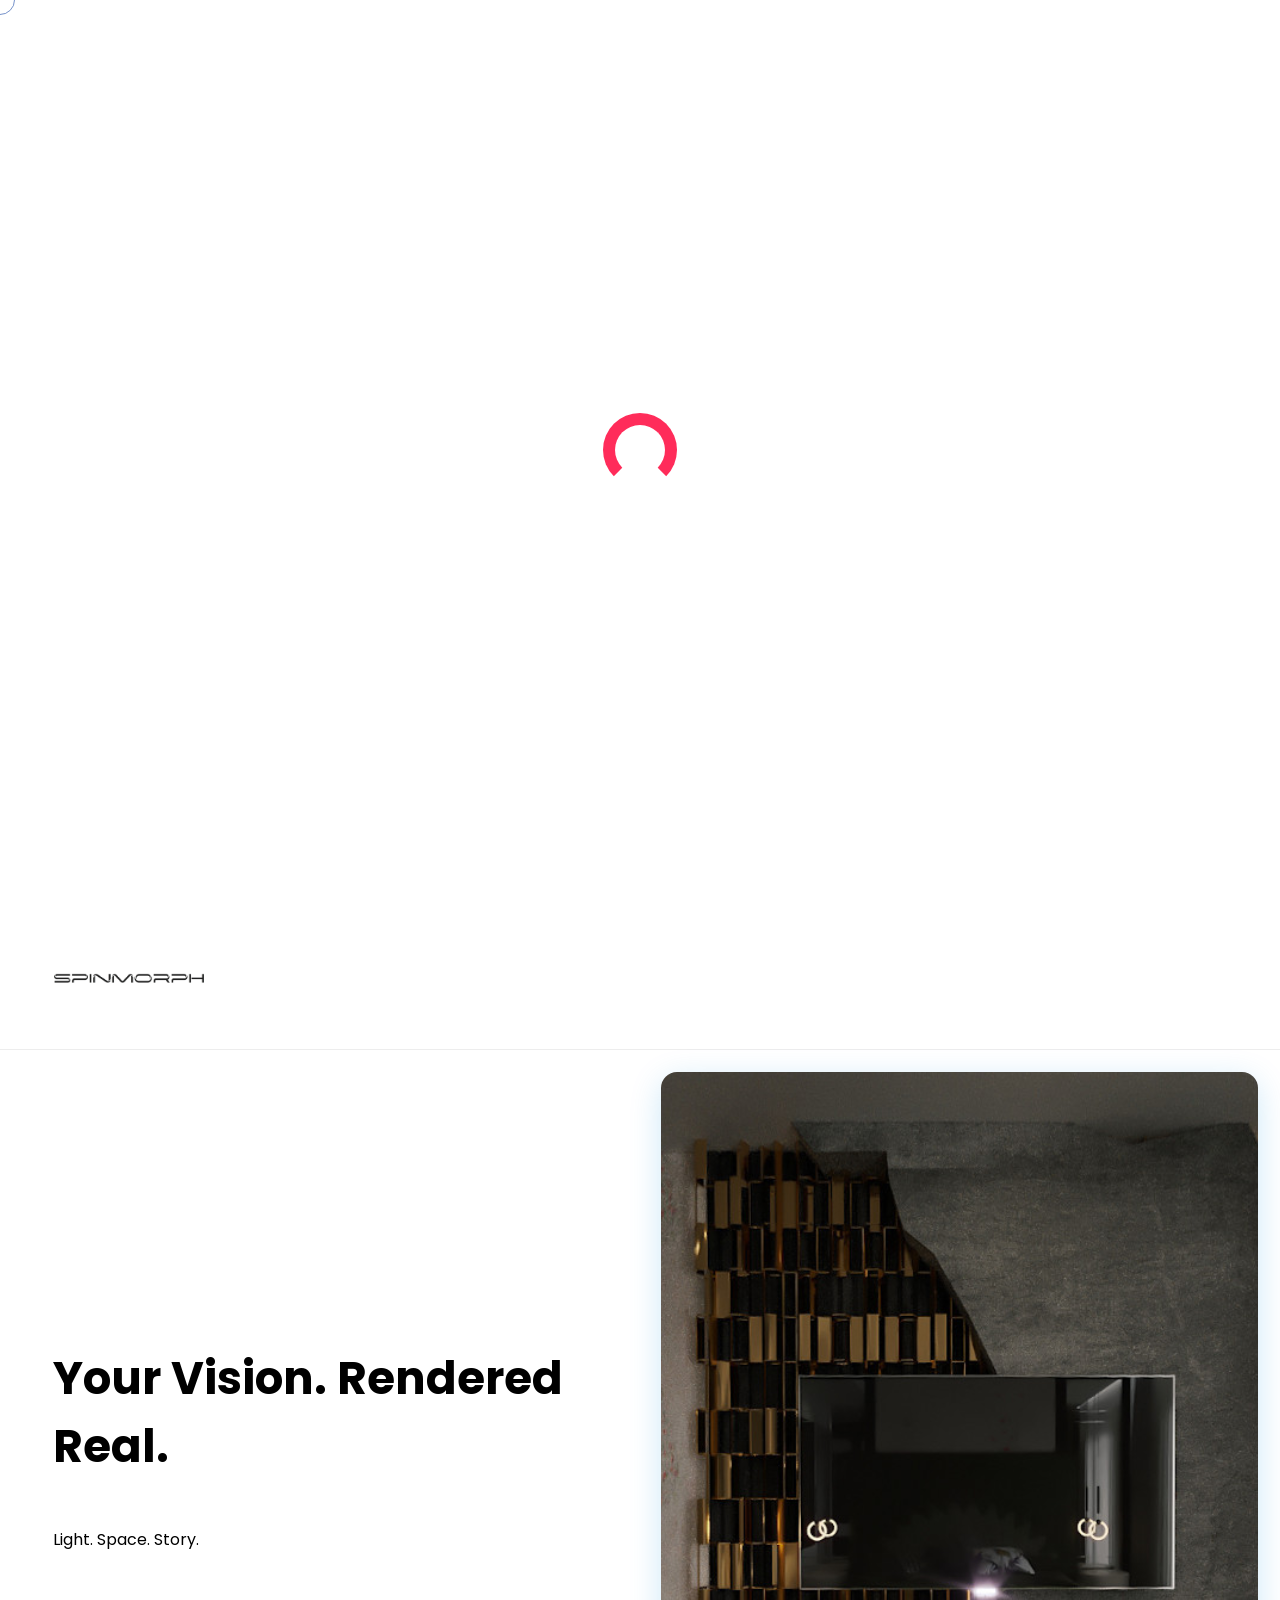
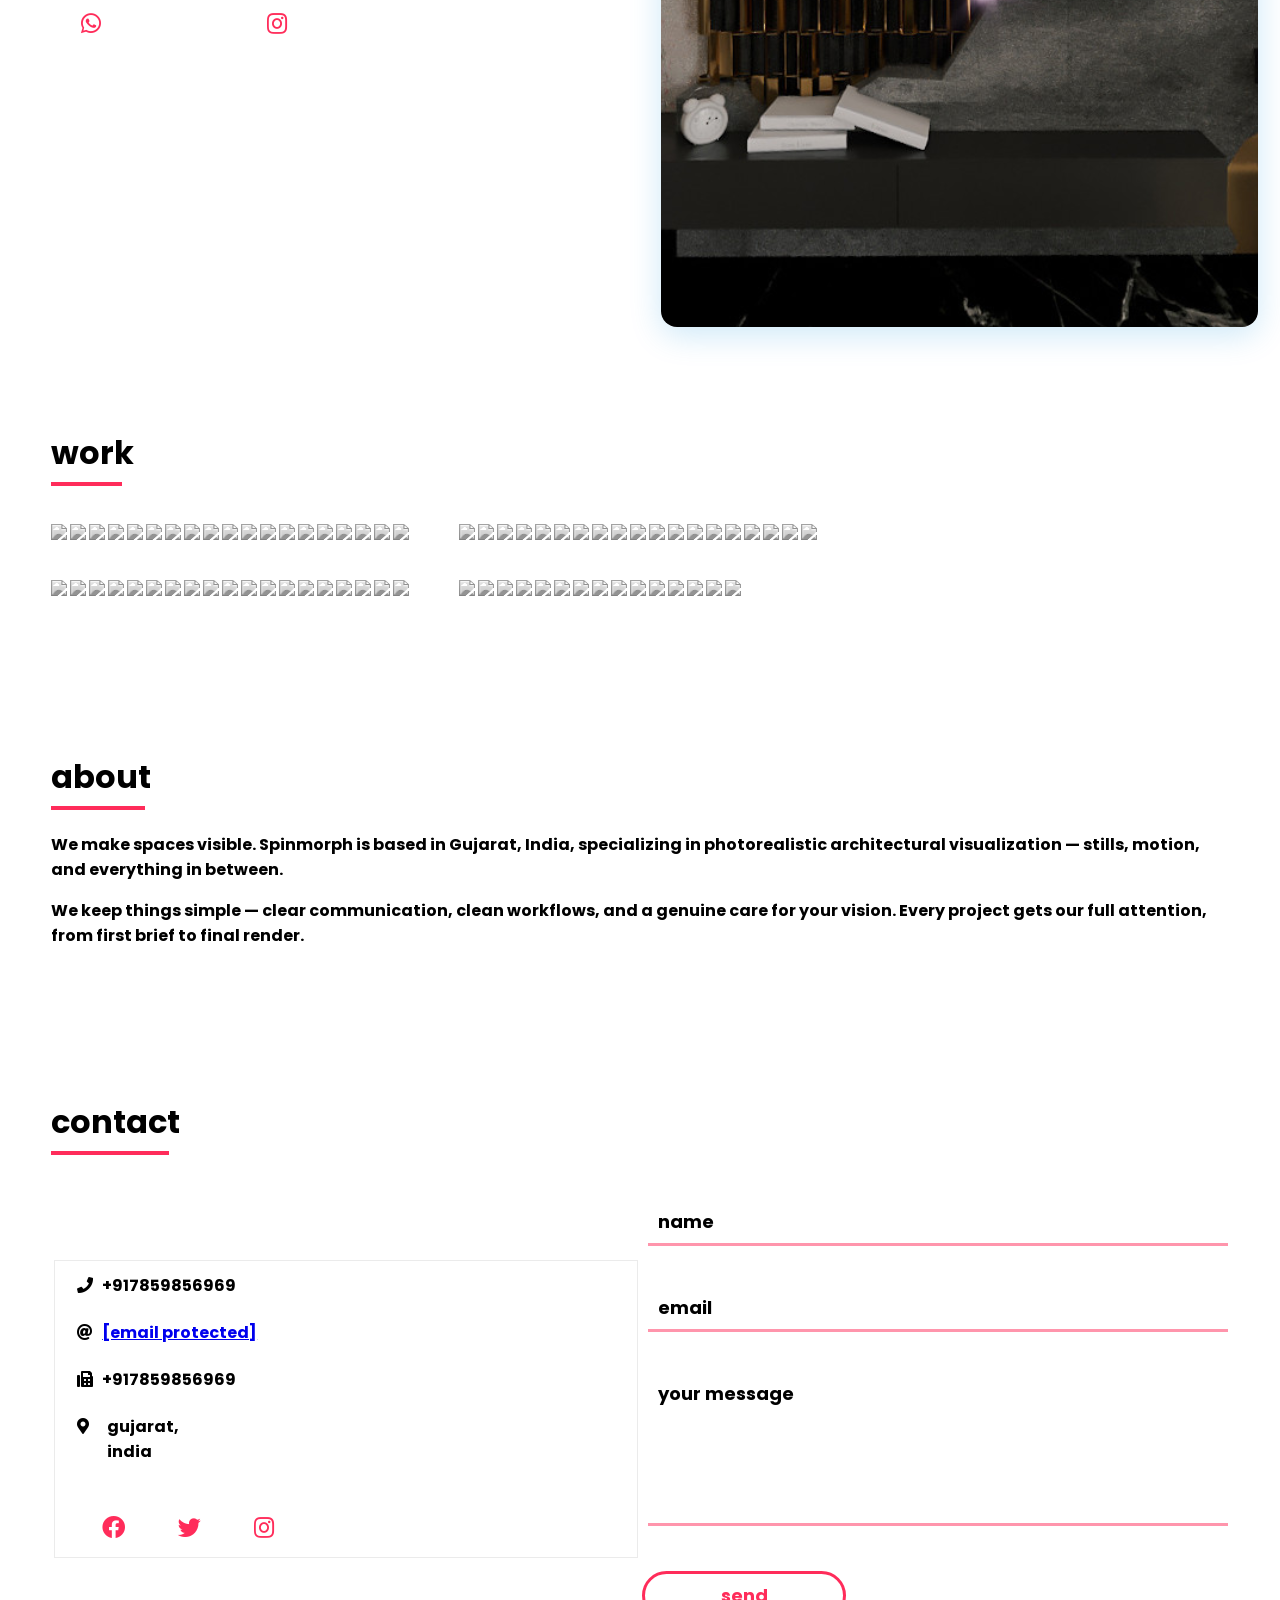
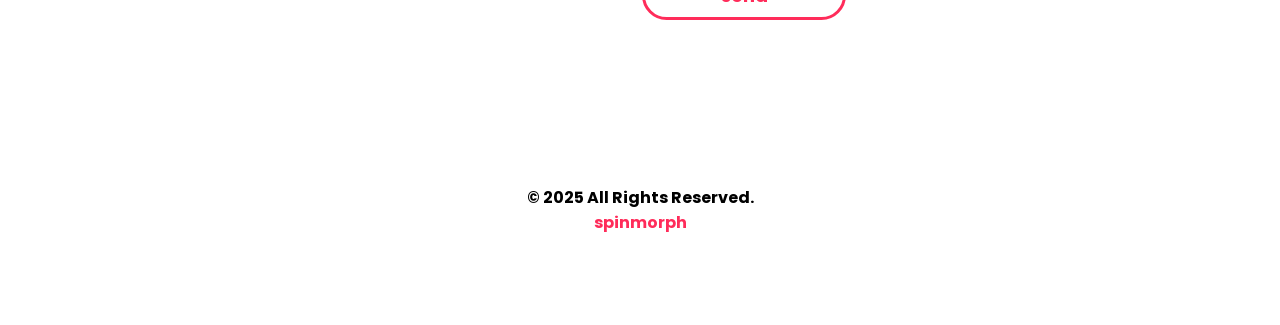
==== index.html @ bfaa7b0e "Update index.html" ====
<!DOCTYPE html>
<html lang="en">
  <head>
    <meta charset="UTF-8" />
    <meta name="viewport" content="width=device-width, initial-scale=1.0" />
    <meta http-equiv="X-UA-Compatible" content="ie=edge" />
    <title>spinmorph</title>
    <link rel="shortcut icon" href="fab.png" type="image/x-icon" />
    <link
      rel="stylesheet"
      href="https://cdnjs.cloudflare.com/ajax/libs/animate.css/3.7.0/animate.min.css"
    />
    <script
      src="https://code.jquery.com/jquery-3.3.1.min.js"
      integrity="sha256-FgpCb/KJQlLNfOu91ta32o/NMZxltwRo8QtmkMRdAu8="
      crossorigin="anonymous"
    ></script>
    <link
      rel="stylesheet"
      href="https://use.fontawesome.com/releases/v5.7.1/css/all.css"
      integrity="sha384-fnmOCqbTlWIlj8LyTjo7mOUStjsKC4pOpQbqyi7RrhN7udi9RwhKkMHpvLbHG9Sr"
      crossorigin="anonymous"
    />
    <link rel="stylesheet" href="index.css" />
    <style>
      * {
        cursor: none !important;
      }

      #cursor {
        position: fixed;
        top: 0;
        left: 0;
        width: 28px;
        height: 28px;
        border: 1.5px solid rgba(60, 100, 180, 0.7);
        border-radius: 50%;
        pointer-events: none;
        z-index: 99999;
        transform: translate(-50%, -50%);
        transition: width 0.2s ease, height 0.2s ease, border-color 0.2s ease,
          background 0.2s ease;
        mix-blend-mode: multiply;
      }
      #cursor.hover {
        width: 48px;
        height: 48px;
        background: rgba(60, 100, 180, 0.08);
        border-color: rgba(60, 100, 180, 0.5);
      }

      /* Mesh canvas — fixed full-screen background */
      #mesh-canvas {
        position: fixed;
        top: 0;
        left: 0;
        width: 100%;
        height: 100%;
        z-index: 0;
        pointer-events: none;
        background: #fff;
      }

      /* Everything on top of canvas */
      #loading,
      #magnify,
      header,
      #top_part,
      #work,
      #bio,
      #contact,
      #footer {
        position: relative;
        z-index: 1;
      }
      #loading {
        z-index: 9999;
      }

      body {
        background: transparent !important;
      }
      #top_part,
      #bio,
      #contact {
        background: transparent !important;
      }
      #work {
        background: transparent !important;
      }
      #footer {
        background: transparent !important;
      }

      header {
        background: rgba(255, 255, 255, 0.7) !important;
        backdrop-filter: blur(8px);
        -webkit-backdrop-filter: blur(8px);
        border-bottom: 1px solid rgba(0, 0, 0, 0.07);
      }

      #inner_div {
        background: rgba(255, 255, 255, 0.6) !important;
        border: 1px solid rgba(0, 0, 0, 0.08) !important;
        backdrop-filter: blur(6px);
      }
    </style>
  </head>
  <body>
    <!-- MESH CANVAS — behind everything -->
    <canvas id="mesh-canvas"></canvas>

    <!-- CUSTOM CURSOR -->
    <div id="cursor"></div>

    <div id="loading">
      <div id="spinner"></div>
    </div>
    <div id="magnify">
      <h1 onclick="closemagnify()"><i class="fas fa-times"></i></h1>
      <div id="img_here"></div>
    </div>
    <header
      id="header"
      class="animated slideInDown"
      style="animation-delay: 1.8s"
    >
      <table>
        <tr>
          <td id="logo">
            <img src="logo2.png" alt="Spinangle Logo" width="150" />
          </td>
          <td id="navigation">
            <a href="#work">work</a>
            <a href="#bio">about</a>
            <a href="#contact">contact</a>
          </td>
        </tr>
      </table>
    </header>

    <table id="top_part">
      <tr>
        <td id="about" class="animated slideInLeft" style="animation-delay: 2s">
          <h1>Your Vision. Rendered Real.</h1>
          <p>Light. Space. Story.</p>
          <table>
            <tr>
              <td class="animated zoomIn" style="animation-delay: 2.4s">
                <a
                  class="social"
                  href="https://wa.me/+917859856969"
                  target="_blank"
                  ><i class="fab fa-whatsapp"></i
                ></a>
              </td>
              <td class="animated zoomIn" style="animation-delay: 2.6s">
                <a
                  class="social"
                  href="https://instagram.com/spinmorph"
                  target="_blank"
                  ><i class="fab fa-instagram"></i
                ></a>
              </td>
            </tr>
          </table>
        </td>
        <td
          id="rightImage"
          class="animated jackInTheBox"
          style="animation-delay: 2.2s"
        >
          <iframe
            src="panorama/index.html"
            width="520"
            height="420"
            frameborder="0"
            allowfullscreen
            style="
              border-radius: 16px;
              box-shadow: 0 8px 32px rgba(0, 140, 220, 0.2);
            "
          ></iframe>
        </td>
      </tr>
    </table>

    <style>
      #photos img {
        filter: grayscale(100%);
        transition: filter 0.5s ease-in-out, transform 0.5s ease-in-out;
      }
      #photos img:hover {
        filter: grayscale(0%);
        transform: scale(1.1);
      }
    </style>

    <div id="work">
      <h1>work</h1>
      <div id="photos">
        <img
          onclick="magnify($(this).attr('src'))"
          src="https://images.unsplash.com/photo-1743519650848-4a38f679f4fb?q=80&w=2664&auto=format&fit=crop&ixlib=rb-4.0.3"
        />
        <img
          onclick="magnify($(this).attr('src'))"
          src="https://images.unsplash.com/photo-1743521696914-523934a6ac9d?w=500&auto=format&fit=crop&q=60&ixlib=rb-4.0.3"
        />
        <img
          onclick="magnify($(this).attr('src'))"
          src="https://images.unsplash.com/photo-1743521718892-fa313ff2447d?q=80&w=2569&auto=format&fit=crop&ixlib=rb-4.0.3"
        />
        <img
          onclick="magnify($(this).attr('src'))"
          src="https://images.unsplash.com/photo-1743521972879-6cfe7bc085e5?q=80&w=2269&auto=format&fit=crop&ixlib=rb-4.0.3"
        />
        <img
          onclick="magnify($(this).attr('src'))"
          src="https://images.unsplash.com/photo-1743522060353-b727c390e533?q=80&w=1421&auto=format&fit=crop&ixlib=rb-4.0.3"
        />
        <img
          onclick="magnify($(this).attr('src'))"
          src="https://images.unsplash.com/photo-1743521918573-e7c59a52be80?q=80&w=1493&auto=format&fit=crop&ixlib=rb-4.0.3"
        />
        <img
          onclick="magnify($(this).attr('src'))"
          src="https://images.unsplash.com/photo-1743521718879-6eddbad811f6?q=80&w=1369&auto=format&fit=crop&ixlib=rb-4.0.3"
        />
        <img
          onclick="magnify($(this).attr('src'))"
          src="https://images.unsplash.com/photo-1743519650817-b69a64c7e72c?q=80&w=1332&auto=format&fit=crop&ixlib=rb-4.0.3"
        />
        <img
          onclick="magnify($(this).attr('src'))"
          src="https://images.unsplash.com/photo-1743519650833-d9d08defd358?q=80&w=1332&auto=format&fit=crop&ixlib=rb-4.0.3"
        />
        <img
          onclick="magnify($(this).attr('src'))"
          src="https://images.unsplash.com/photo-1743522029164-650b0406c600?q=80&w=1332&auto=format&fit=crop&ixlib=rb-4.0.3"
        />
        <img
          onclick="magnify($(this).attr('src'))"
          src="https://res.cloudinary.com/dpna70az7/image/upload/v1773181379/0_Camera_10_auypls.jpg"
        />
        <img
          onclick="magnify($(this).attr('src'))"
          src="https://res.cloudinary.com/dpna70az7/image/upload/v1773181378/0_Camera_19_Camera_18_shyfzg.jpg"
        />
        <img
          onclick="magnify($(this).attr('src'))"
          src="https://res.cloudinary.com/dpna70az7/image/upload/v1773181375/0_Camera_2_pmxgkm.jpg"
        />
        <img
          onclick="magnify($(this).attr('src'))"
          src="https://res.cloudinary.com/dpna70az7/image/upload/v1773181375/0_Camera_4_tdtma6.jpg"
        />
        <img
          onclick="magnify($(this).attr('src'))"
          src="https://res.cloudinary.com/dpna70az7/image/upload/v1773181376/0_Camera_8_copy_zmwhi9.jpg"
        />
        <img
          onclick="magnify($(this).attr('src'))"
          src="https://res.cloudinary.com/dpna70az7/image/upload/v1773181444/111111111_zxhbc2.jpg"
        />
        <img
          onclick="magnify($(this).attr('src'))"
          src="https://res.cloudinary.com/dpna70az7/image/upload/v1773181439/111_xhjuhb.jpg"
        />
        <img
          onclick="magnify($(this).attr('src'))"
          src="https://res.cloudinary.com/dpna70az7/image/upload/v1773181381/1_14_Camera_018_curmnr.jpg"
        />
        <img
          onclick="magnify($(this).attr('src'))"
          src="https://res.cloudinary.com/dpna70az7/image/upload/v1773181383/1_14_Camera_019_icdbp5.jpg"
        />
        <img
          onclick="magnify($(this).attr('src'))"
          src="https://res.cloudinary.com/dpna70az7/image/upload/v1773181384/1_14_Camera_020_zoaa3s.jpg"
        />
        <img
          onclick="magnify($(this).attr('src'))"
          src="https://res.cloudinary.com/dpna70az7/image/upload/v1773181386/1_14_Camera_021_klromk.jpg"
        />
        <img
          onclick="magnify($(this).attr('src'))"
          src="https://res.cloudinary.com/dpna70az7/image/upload/v1773181387/1_14_Camera_022_vtcyul.jpg"
        />
        <img
          onclick="magnify($(this).attr('src'))"
          src="https://res.cloudinary.com/dpna70az7/image/upload/v1773181388/1_14_Camera_023_lzux6g.jpg"
        />
        <img
          onclick="magnify($(this).attr('src'))"
          src="https://res.cloudinary.com/dpna70az7/image/upload/v1773181390/1_14_Camera_024__2_yf4xdh.jpg"
        />
        <img
          onclick="magnify($(this).attr('src'))"
          src="https://res.cloudinary.com/dpna70az7/image/upload/v1773181380/1_2_bissfh.jpg"
        />
        <img
          onclick="magnify($(this).attr('src'))"
          src="https://res.cloudinary.com/dpna70az7/image/upload/v1773181398/1_Camera_042_wzxwvk.jpg"
        />
        <img
          onclick="magnify($(this).attr('src'))"
          src="https://res.cloudinary.com/dpna70az7/image/upload/v1773181400/1_Camera_044_cobss3.jpg"
        />
        <img
          onclick="magnify($(this).attr('src'))"
          src="https://res.cloudinary.com/dpna70az7/image/upload/v1773181401/1_Camera_053_wpln6j.jpg"
        />
        <img
          onclick="magnify($(this).attr('src'))"
          src="https://res.cloudinary.com/dpna70az7/image/upload/v1773181391/1_Camera_1_gimgro.jpg"
        />
        <img
          onclick="magnify($(this).attr('src'))"
          src="https://res.cloudinary.com/dpna70az7/image/upload/v1773181392/1_Camera_6_i3eywi.jpg"
        />
        <img
          onclick="magnify($(this).attr('src'))"
          src="https://res.cloudinary.com/dpna70az7/image/upload/v1773181394/1_Camera_7_upgrmk.jpg"
        />
        <img
          onclick="magnify($(this).attr('src'))"
          src="https://res.cloudinary.com/dpna70az7/image/upload/v1773181395/1_Camera_8_zy3lrd.jpg"
        />
        <img
          onclick="magnify($(this).attr('src'))"
          src="https://res.cloudinary.com/dpna70az7/image/upload/v1773181397/1_Camera_9_xortso.jpg"
        />
        <img
          onclick="magnify($(this).attr('src'))"
          src="https://res.cloudinary.com/dpna70az7/image/upload/v1773181380/1_tzhnmb.jpg"
        />
        <img
          onclick="magnify($(this).attr('src'))"
          src="https://res.cloudinary.com/dpna70az7/image/upload/v1773181408/2_Camera_004_eumytl.jpg"
        />
        <img
          onclick="magnify($(this).attr('src'))"
          src="https://res.cloudinary.com/dpna70az7/image/upload/v1773181412/2_Camera_025_ssl7en.jpg"
        />
        <img
          onclick="magnify($(this).attr('src'))"
          src="https://res.cloudinary.com/dpna70az7/image/upload/v1773181413/2_Camera_026_l6fhwe.jpg"
        />
        <img
          onclick="magnify($(this).attr('src'))"
          src="https://res.cloudinary.com/dpna70az7/image/upload/v1773181406/2_Camera_3_dkrxib.jpg"
        />
        <img
          onclick="magnify($(this).attr('src'))"
          src="https://res.cloudinary.com/dpna70az7/image/upload/v1773181409/2_Camera_5_bvmhi2.jpg"
        />
        <img
          onclick="magnify($(this).attr('src'))"
          src="https://res.cloudinary.com/dpna70az7/image/upload/v1773181411/2_Camera_6_bkaptu.jpg"
        />
        <img
          onclick="magnify($(this).attr('src'))"
          src="https://res.cloudinary.com/dpna70az7/image/upload/v1773181416/2_CoronaCamera002_rwgdlz.jpg"
        />
        <img
          onclick="magnify($(this).attr('src'))"
          src="https://res.cloudinary.com/dpna70az7/image/upload/v1773181403/2_aqcwig.jpg"
        />
        <img
          onclick="magnify($(this).attr('src'))"
          src="https://res.cloudinary.com/dpna70az7/image/upload/v1773181406/2_hqs1in.jpg"
        />
        <img
          onclick="magnify($(this).attr('src'))"
          src="https://res.cloudinary.com/dpna70az7/image/upload/v1773181438/333_thwpl6.jpg"
        />
        <img
          onclick="magnify($(this).attr('src'))"
          src="https://res.cloudinary.com/dpna70az7/image/upload/v1773181433/38_pbfgpx.jpg"
        />
        <img
          onclick="magnify($(this).attr('src'))"
          src="https://res.cloudinary.com/dpna70az7/image/upload/v1773181417/3_2_x4rcso.jpg"
        />
        <img
          onclick="magnify($(this).attr('src'))"
          src="https://res.cloudinary.com/dpna70az7/image/upload/v1773181419/3_3_o2roim.jpg"
        />
        <img
          onclick="magnify($(this).attr('src'))"
          src="https://res.cloudinary.com/dpna70az7/image/upload/v1773181417/3_c9vum2.jpg"
        />
        <img
          onclick="magnify($(this).attr('src'))"
          src="https://res.cloudinary.com/dpna70az7/image/upload/v1773181422/5_fhyuij.jpg"
        />
        <img
          onclick="magnify($(this).attr('src'))"
          src="https://res.cloudinary.com/dpna70az7/image/upload/v1773181423/5k_pminac.jpg"
        />
        <img
          onclick="magnify($(this).attr('src'))"
          src="https://res.cloudinary.com/dpna70az7/image/upload/v1773181423/6_lbtynk.jpg"
        />
        <img
          onclick="magnify($(this).attr('src'))"
          src="https://res.cloudinary.com/dpna70az7/image/upload/v1773181427/6x_ngzt8a.jpg"
        />
        <img
          onclick="magnify($(this).attr('src'))"
          src="https://res.cloudinary.com/dpna70az7/image/upload/v1773181433/7_2_bmyd5b.jpg"
        />
        <img
          onclick="magnify($(this).attr('src'))"
          src="https://res.cloudinary.com/dpna70az7/image/upload/v1773181430/7_dia8lr.jpg"
        />
        <img
          onclick="magnify($(this).attr('src'))"
          src="https://res.cloudinary.com/dpna70az7/image/upload/v1773181427/7_pif011.jpg"
        />
        <img
          onclick="magnify($(this).attr('src'))"
          src="https://res.cloudinary.com/dpna70az7/image/upload/v1773181431/7x_gqhe1n.jpg"
        />
        <img
          onclick="magnify($(this).attr('src'))"
          src="https://res.cloudinary.com/dpna70az7/image/upload/v1773181433/8_bd8o5z.jpg"
        />
        <img
          onclick="magnify($(this).attr('src'))"
          src="https://res.cloudinary.com/dpna70az7/image/upload/v1773181442/DAY_tkpbey.jpg"
        />
        <img
          onclick="magnify($(this).attr('src'))"
          src="https://res.cloudinary.com/dpna70az7/image/upload/v1773181451/TRAVENTINE_oaaq2s.jpg"
        />
        <img
          onclick="magnify($(this).attr('src'))"
          src="https://res.cloudinary.com/dpna70az7/image/upload/v1773181443/dwd_l94dar.jpg"
        />
        <img
          onclick="magnify($(this).attr('src'))"
          src="https://res.cloudinary.com/dpna70az7/image/upload/v1773181446/f1_otgdwn.jpg"
        />
        <img
          onclick="magnify($(this).attr('src'))"
          src="https://res.cloudinary.com/dpna70az7/image/upload/v1773181447/f2_jfwgzc.jpg"
        />
        <img
          onclick="magnify($(this).attr('src'))"
          src="https://res.cloudinary.com/dpna70az7/image/upload/v1773181448/f3_ttrdma.jpg"
        />
        <img
          onclick="magnify($(this).attr('src'))"
          src="https://res.cloudinary.com/dpna70az7/image/upload/v1773181450/f4_w8pkol.jpg"
        />
        <img
          onclick="magnify($(this).attr('src'))"
          src="https://res.cloudinary.com/dpna70az7/image/upload/v1773181452/f5_rnunkl.jpg"
        />
        <img
          onclick="magnify($(this).attr('src'))"
          src="https://res.cloudinary.com/dpna70az7/image/upload/v1773181455/wqew_gh4dym.jpg"
        />
        <img
          onclick="magnify($(this).attr('src'))"
          src="https://res.cloudinary.com/dpna70az7/image/upload/v1773181458/x14_lkhav0.jpg"
        />
        <img
          onclick="magnify($(this).attr('src'))"
          src="https://res.cloudinary.com/dpna70az7/image/upload/v1773181464/x155_y3veeo.jpg"
        />
        <img
          onclick="magnify($(this).attr('src'))"
          src="https://res.cloudinary.com/dpna70az7/image/upload/v1773181461/x22_k3yoon.jpg"
        />
        <img
          onclick="magnify($(this).attr('src'))"
          src="https://res.cloudinary.com/dpna70az7/image/upload/v1773181457/x5_lrymsm.jpg"
        />
        <img
          onclick="magnify($(this).attr('src'))"
          src="https://res.cloudinary.com/dpna70az7/image/upload/v1773181459/x6_b5bdhz.jpg"
        />
        <img
          onclick="magnify($(this).attr('src'))"
          src="https://res.cloudinary.com/dpna70az7/image/upload/v1773181464/x77_d9q27t.jpg"
        />
      </div>
    </div>

    <div id="bio">
      <h1>about</h1>
      <p>
        We make spaces visible. Spinmorph is based in Gujarat, India,
        specializing in photorealistic architectural visualization — stills,
        motion, and everything in between.
      </p>
      <p>
        We keep things simple — clear communication, clean workflows, and a
        genuine care for your vision. Every project gets our full attention,
        from first brief to final render.
      </p>
    </div>

    <div id="contact">
      <h1>contact</h1>
      <table>
        <tr>
          <td>
            <div id="inner_div">
              <table id="inner_table">
                <tr>
                  <td><i class="fas fa-phone"></i> &nbsp; +917859856969</td>
                </tr>
                <tr>
                  <td>
                    <i class="fas fa-at"></i> &nbsp;
                    <a
                      href="/cdn-cgi/l/email-protection#2457544d4a494b56544c644349454d480a474b49"
                      ><span
                        class="__cf_email__"
                        data-cfemail="a4d7d4cdcac9cbd6d4cce4c3c9c5cdc88ac7cbc9"
                        >[email&#160;protected]</span
                      ></a
                    >
                  </td>
                </tr>
                <tr>
                  <td><i class="fas fa-fax"></i> &nbsp; +917859856969</td>
                </tr>
                <tr>
                  <td>
                    <i class="fas fa-map-marker-alt"></i>
                    <div id="address">gujarat,<br />india<br /></div>
                  </td>
                </tr>
                <tr>
                  <td>
                    <a class="social"><i class="fab fa-facebook"></i></a>
                    <a class="social"><i class="fab fa-twitter"></i></a>
                    <a class="social"><i class="fab fa-instagram"></i></a>
                  </td>
                </tr>
              </table>
            </div>
          </td>
          <td>
            <form>
              <input type="text" placeholder="name" required />
              <input type="email" placeholder="email" required /><br />
              <textarea placeholder="your message" required rows="5"></textarea
              ><br />
              <button class="btn_one">send</button>
            </form>
          </td>
        </tr>
      </table>
    </div>

    <div id="footer">
      © 2025 All Rights Reserved. <br />
      <a href="https://instagram.com/spinmorph">spinmorph</a>
    </div>

    <script
      data-cfasync="false"
      src="/cdn-cgi/scripts/5c5dd728/cloudflare-static/email-decode.min.js"
    ></script>
    <script src="index.js" type="text/javascript"></script>

    <!-- ══════════════════════════════════════════
         MESH FABRIC BACKGROUND
    ══════════════════════════════════════════ -->
    <script>
      (function () {
        const c = document.getElementById("mesh-canvas");
        const ctx = c.getContext("2d");
        const DPR = Math.min(window.devicePixelRatio || 1, 2);

        let W, H, CX, CY;

        function resize() {
          W = window.innerWidth;
          H = window.innerHeight;
          CX = W / 2;
          CY = H / 2;
          c.width = W * DPR;
          c.height = H * DPR;
          c.style.width = W + "px";
          c.style.height = H + "px";
          ctx.scale(DPR, DPR);
        }
        window.addEventListener("resize", resize);
        resize();

        // Mouse tracking — smooth spring
        let mx = CX,
          my = CY,
          tx = CX,
          ty = CY;
        let vx = 0,
          vy = 0;

        const onMove = (e) => {
          mx = e.clientX;
          my = e.clientY;
        };
        document.addEventListener("mousemove", onMove);

        // Touch support
        document.addEventListener(
          "touchmove",
          (e) => {
            mx = e.touches[0].clientX;
            my = e.touches[0].clientY;
          },
          { passive: true }
        );

        // Colour palettes — neon blue / cyan family
        const palettes = [
          "rgba(0,140,220,",
          "rgba(0,190,240,",
          "rgba(0,80,200,",
          "rgba(40,160,230,",
          "rgba(0,210,230,",
          "rgba(20,70,210,",
          "rgba(80,190,240,",
          "rgba(0,120,210,",
        ];

        function makeLayer(
          baseR,
          n,
          speed,
          phase,
          warp,
          spread,
          count,
          colorIdx
        ) {
          const layers = [];
          for (let k = 0; k < count; k++) {
            const offset = (k / (count - 1 || 1) - 0.5) * spread;
            layers.push({
              n,
              baseR: baseR + offset,
              speed,
              phase: phase + k * 0.2,
              warp: warp + k * 1.5,
              lw: 0.8,
              alpha: 0.65 - k * 0.03,
              color: palettes[colorIdx % palettes.length],
            });
          }
          return layers;
        }

        // Scale rings relative to viewport — reduced counts for performance
        function scaledLayers() {
          const S = Math.min(W, H);
          const sc = S / 500;

          const allLayers = [
            ...makeLayer(45 * sc, 5, 0.004, 0.0, 8 * sc, 22 * sc, 3, 0),
            ...makeLayer(90 * sc, 5, -0.003, 0.9, 9 * sc, 24 * sc, 3, 1),
            ...makeLayer(145 * sc, 4, 0.003, 1.8, 9 * sc, 24 * sc, 3, 2),
            ...makeLayer(195 * sc, 5, -0.002, 2.7, 10 * sc, 26 * sc, 3, 3),
            ...makeLayer(245 * sc, 4, 0.002, 0.5, 10 * sc, 26 * sc, 3, 4),
          ];

          const crossLayers = [
            ...makeLayer(70 * sc, 4, 0.004, 0.3, 7 * sc, 18 * sc, 3, 6),
            ...makeLayer(160 * sc, 4, -0.003, 1.2, 9 * sc, 20 * sc, 3, 7),
            ...makeLayer(240 * sc, 4, 0.002, 2.0, 9 * sc, 20 * sc, 3, 0),
          ];

          return { allLayers, crossLayers, sc };
        }

        let layerData = scaledLayers();
        window.addEventListener("resize", () => {
          layerData = scaledLayers();
        });

        function getPoints(layer, t, ox, oy) {
          const n = layer.n;
          const spin = t * layer.speed * 60 + layer.phase;
          const pull = 0.18;
          const pts = [];
          for (let i = 0; i < n; i++) {
            const a = (i / n) * Math.PI * 2 + spin;
            const breathe =
              Math.sin(t * 0.7 + i * 1.7 + layer.phase) * layer.warp +
              Math.cos(t * 0.4 + i * 0.9) * layer.warp * 0.5;
            const r = layer.baseR + breathe;
            const bx = CX + Math.cos(a) * r;
            const by = CY + Math.sin(a) * r;
            const dx = ox - bx,
              dy = oy - by;
            const dist = Math.sqrt(dx * dx + dy * dy) || 1;
            const force =
              Math.max(0, 1 - dist / (200 * layerData.sc)) * pull * r * 0.12;
            pts.push([bx + dx * force, by + dy * force]);
          }
          return pts;
        }

        function drawCurve(pts, color, lw, alpha) {
          const n = pts.length;
          ctx.beginPath();
          for (let i = 0; i < n; i++) {
            const p0 = pts[(i - 1 + n) % n];
            const p1 = pts[i];
            const p2 = pts[(i + 1) % n];
            const p3 = pts[(i + 2) % n];
            if (i === 0) ctx.moveTo(p1[0], p1[1]);
            const cp1x = p1[0] + (p2[0] - p0[0]) / 6;
            const cp1y = p1[1] + (p2[1] - p0[1]) / 6;
            const cp2x = p2[0] - (p3[0] - p1[0]) / 6;
            const cp2y = p2[1] - (p3[1] - p1[1]) / 6;
            ctx.bezierCurveTo(cp1x, cp1y, cp2x, cp2y, p2[0], p2[1]);
          }
          ctx.closePath();
          ctx.strokeStyle = color + alpha + ")";
          ctx.lineWidth = lw;
          ctx.stroke();
        }

        const THREADS = 16;
        function drawThreads(t, ox, oy) {
          const sc = layerData.sc;
          for (let i = 0; i < THREADS; i++) {
            const a = (i / THREADS) * Math.PI * 2 + t * 0.004;
            const wobble = Math.sin(t * 0.3 + i * 0.8) * 12 * sc;
            const len = 250 * sc + wobble;
            const ex = CX + Math.cos(a) * len;
            const ey = CY + Math.sin(a) * len;
            const bx = (ex + ox) * 0.5;
            const by = (ey + oy) * 0.5;
            const h = 190 + i * 6;
            ctx.beginPath();
            ctx.moveTo(CX, CY);
            ctx.quadraticCurveTo(bx, by, ex, ey);
            ctx.strokeStyle = `hsla(${h},90%,45%,0.05)`;
            ctx.lineWidth = 0.5;
            ctx.stroke();
          }
        }

        // Click ripples
        let ripples = [];
        document.addEventListener("click", (e) => {
          ripples.push({ x: e.clientX, y: e.clientY, r: 0, alpha: 0.8 });
        });

        let last = 0,
          t = 0;
        function loop(ts) {
          requestAnimationFrame(loop);
          const dt = Math.min((ts - last) / 1000, 0.05);
          last = ts;
          t += dt;

          // Spring follow mouse
          vx += (mx - tx) * 0.08;
          vy += (my - ty) * 0.08;
          vx *= 0.75;
          vy *= 0.75;
          tx += vx;
          ty += vy;
          const ox = tx,
            oy = ty;

          ctx.clearRect(0, 0, W, H);
          ctx.fillStyle = "#ffffff";
          ctx.fillRect(0, 0, W, H);

          const { allLayers, crossLayers, sc } = layerData;

          drawThreads(t, ox, oy);

          for (const layer of crossLayers) {
            drawCurve(
              getPoints(layer, t, ox, oy),
              layer.color,
              layer.lw,
              layer.alpha * 0.5
            );
          }

          for (const layer of allLayers) {
            drawCurve(
              getPoints(layer, t, ox, oy),
              layer.color,
              layer.lw,
              layer.alpha
            );
          }

          // Ripples
          ripples = ripples.filter((rp) => {
            rp.r += 2;
            rp.alpha -= 0.008;
            ctx.beginPath();
            ctx.arc(rp.x, rp.y, rp.r, 0, Math.PI * 2);
            ctx.strokeStyle = `rgba(0,180,240,${rp.alpha})`;
            ctx.lineWidth = 1.2;
            ctx.stroke();
            return rp.alpha > 0;
          });

          // Mouse glow — simple, no radial gradient cost
          ctx.beginPath();
          ctx.arc(ox, oy, 60 * sc, 0, Math.PI * 2);
          ctx.fillStyle = "rgba(0,160,240,0.05)";
          ctx.fill();
        }
        requestAnimationFrame(loop);
      })();

      // ── Custom cursor ──────────────────────────────
      (function () {
        const cursor = document.getElementById("cursor");
        document.addEventListener("mousemove", (e) => {
          cursor.style.left = e.clientX + "px";
          cursor.style.top = e.clientY + "px";
        });
        document.addEventListener("mouseleave", () => {
          cursor.style.opacity = "0";
        });
        document.addEventListener("mouseenter", () => {
          cursor.style.opacity = "1";
        });
        const hoverEls = "a, button, img, input, textarea, [onclick]";
        document.querySelectorAll(hoverEls).forEach((el) => {
          el.addEventListener("mouseenter", () =>
            cursor.classList.add("hover")
          );
          el.addEventListener("mouseleave", () =>
            cursor.classList.remove("hover")
          );
        });
      })();
    </script>
  </body>
</html>
---- index.css ----
@import url("https://fonts.googleapis.com/css?family=Poppins");

body {
  font-family: "Poppins", sans-serif;
  padding: 0px;
  margin: 0px;
  max-width: 100vw;
  overflow-x: hidden;
  scroll-behavior: smooth;
}
#loading {
  width: 100vw;
  height: 100vh;
  position: fixed;
  background: white;
  z-index: 999;
  display: flex;
  justify-content: center;
  flex-direction: column;
  align-items: center;
}
#spinner {
  animation: rotate 0.56s infinite linear;
  width: 50px;
  height: 50px;
  border: 12px solid rgb(255, 44, 90);
  border-bottom: 12px solid #fff;
  border-radius: 50%;
  margin: 0;
}
@keyframes rotate {
  0% {
    transform: rotate(0deg);
  }
  100% {
    transform: rotate(360deg);
  }
}
header {
  width: 92vw;
  padding: 6vh 4vw;
  position: fixed;
  font-weight: bold;
  background: transparent;
  color: #fff;
  transition: 0.4s ease-in-out;
  z-index: 2;
}
header table {
  width: 100%;
}
#logo {
  width: 20%;
}
#navigation {
  width: 80%;
}
#magnify {
  width: 100vw;
  height: 100vh;
  background: rgba(0, 0, 0, 0.92);
  position: fixed;
  z-index: 4;
  display: none;
  flex-direction: column;
  justify-content: center;
}
#magnify h1 {
  position: absolute;
  top: 0;
  right: 0;
  margin: 20px 40px;
  color: #fff;
  transition: 0.4s ease-in-out;
}
#magnify h1:hover {
  color: rgb(255, 44, 90);
  cursor: pointer;
}
#img_here {
  width: 90%;
  height: 90%;
  background-size: contain !important;
  background-repeat: no-repeat !important;
  margin: 0px auto;
}
#logo {
  font-size: 24px;
  color: rgb(255, 44, 90);
}
#navigation {
  text-align: right;
}
#navigation a {
  color: inherit;
  text-decoration: none;
  padding: 5px 10px;
  border-bottom: 2px solid transparent;
  margin-left: 4vw;
  transition: 0.4s ease-in-out;
}
#navigation a:hover {
  border-bottom: 2px solid #fff;
}
#top_part {
  width: 100%;
}
#top_part tr td {
  width: 50%;
}
#about {
  width: 84% !important;
  height: 95vh;
  display: flex;
  flex-direction: column;
  justify-content: center;
  text-align: left;
  padding: 0px 8%;
}
#about h1 {
  font-size: 45px;
  word-wrap: break-word;
}
#about table {
  width: 70%;
  margin-top: 4vh;
}
#about table tr td {
  width: 20% !important;
  text-align: left;
}
.social {
  color: rgb(255, 44, 90);
  font-size: 23px;
  padding: 12px 17px;
  border-radius: 50%;
  background: transparent;
  transition: 0.4s ease-in-out;
  font-weight: bold;
  margin: 0px 8px;
}
.social:hover {
  cursor: pointer;
  color: #fff;
  background: rgb(255, 44, 90);
  box-shadow: 0px 10px 30px rgba(255, 66, 107, 0.8);
}
.btn_one {
  font-size: 18px;
  font-family: "Poppins", sans-serif;
  color: rgb(255, 44, 90);
  background: #fff;
  border: 3px solid rgb(255, 44, 90);
  padding: 8px 40px;
  width: 35%;
  border-radius: 80px;
  font-weight: bold;
  margin: 2vh 0px;
  transition: 0.4s ease-in-out;
}
.btn_one:hover {
  box-shadow: 0px 10px 30px rgba(255, 44, 90, 0.8);
  cursor: pointer;
  color: #fff;
  background: rgb(255, 44, 90);
}
#rightImage {
  width: 50%;
  height: 95vh;
  background: none;
  padding: 20px;
  vertical-align: middle;
}

#rightImage iframe {
  width: 100%;
  height: 100%;
  border-radius: 16px;
  box-shadow: 0 8px 32px rgba(0, 140, 220, 0.2);
  display: block;
  border: none;
}
#work {
  width: 92vw;
  padding: 6vh 4vw;
  font-weight: bold;
}
#work h1 {
  padding: 5px 0px;
  border-bottom: 4px solid rgb(255, 44, 90);
  width: 6%;
}
#photos {
  width: 100%;
  columns: 3;
  column-gap: 4%;
  z-index: 1;
  transition: 0.4s ease-in-out;
}
#photos img {
  width: 100%;
  height: auto;
  margin: 4.5% 0px;
  transition: 0.4s ease-in-out;
}
#photos img:hover {
  transform: scale(1.1);
  cursor: pointer;
}
#bio {
  width: 92vw;
  padding: 6vh 4vw;
  font-weight: bold;
}
#bio h1 {
  padding: 5px 0px;
  border-bottom: 4px solid rgb(255, 44, 90);
  width: 8%;
}
#contact {
  width: 92vw;
  padding: 6vh 4vw;
}
#contact h1 {
  padding: 5px 0px;
  border-bottom: 4px solid rgb(255, 44, 90);
  width: 10%;
}
#contact table {
  width: 100%;
}
#contact table tr td {
  width: 50%;
}
#inner_div table {
  width: 100%;
}
#inner_div table tr td {
  font-weight: bold;
}
#inner_table tr td {
  padding: 10px 20px !important;
}
#contact form {
  width: 100%;
}
#contact form input {
  width: 96%;
  margin: 20px 1%;
  background: transparent;
  border: 0px;
  border-bottom: 3px solid rgba(255, 44, 90, 0.5);
  padding: 8px 10px;
  font-family: "Poppins", sans-serif;
  font-size: 18px;
  transition: 0.4s ease-in-out;
  color: #000;
  font-weight: bold;
}
#contact form textarea {
  width: 96%;
  margin: 20px 1%;
  padding: 8px 10px;
  border: 0px;
  border-bottom: 3px solid rgba(255, 44, 90, 0.5);
  padding: 8px 10px;
  font-family: "Poppins", sans-serif;
  font-size: 18px;
  background: transparent;
  resize: none;
  transition: 0.4s ease-in-out;
  color: #000;
  font-weight: bold;
}
#contact form input:focus {
  outline: none;
  border-bottom: 3px solid rgba(255, 44, 90, 1);
}
#contact form textarea:focus {
  outline: none;
  border-bottom: 3px solid rgba(255, 44, 90, 1);
}
#address {
  position: relative;
  top: -25px;
  left: 30px;
}
#footer {
  width: 100%;
  padding: 10vh 0px;
  text-align: center;
  font-weight: bold;
}
#footer a {
  color: rgb(255, 44, 90);
  text-decoration: none;
}
::placeholder {
  color: #000;
}
button:focus {
  outline: none;
}
::-webkit-scrollbar {
  width: 5px;
  height: 5px;
}
::-webkit-scrollbar-track {
  background: #f1f1f1;
}
::-webkit-scrollbar-thumb {
  background: rgb(0, 0, 0);
}
::-webkit-scrollbar-thumb:hover {
  background: rgba(0, 0, 0, 0.8);
}

@media (max-width: 1000px) {
  #photos {
    columns: 1;
    column-gap: 0%;
  }
  #photos img {
    margin: 2% 0px;
  }
  #photos img:hover {
    transform: scale(1);
    cursor: pointer;
  }
  #rightImage {
    display: none;
  }
  #top_part {
    border: 0px;
  }
  #top_part tr td {
    width: 100%;
    text-align: center;
  }
  #about {
    width: 92% !important;
    height: 75vh;
    padding-top: 20vh !important;
    text-align: center;
    padding: 0px 4%;
  }
  #about table {
    width: 100%;
    margin-top: 6vh;
  }
  #about table tr td {
    text-align: center;
  }
  .btn_one {
    padding: 6px 30px;
    width: 60%;
    margin: 4vh auto;
    box-shadow: 0px 10px 20px rgba(255, 44, 90, 0.8);
    background: rgb(255, 44, 90);
    color: #fff;
  }
  .btn_one:hover {
    box-shadow: 0px 10px 40px rgba(255, 44, 90, 0.8);
    cursor: pointer;
  }
  #contact table tr td {
    width: 100%;
    display: block;
  }
  #inner_table tr td {
    padding: 10px 0px !important;
  }
  #contact form input {
    width: 90%;
  }
  #contact form textarea {
    width: 90%;
  }
  #work h1 {
    width: 19%;
  }
  #bio h1 {
    width: 25%;
  }
  #contact h1 {
    width: 33%;
  }
  header {
    width: 96vw;
    background: #fff;
    padding: 4vh 2vw;
    position: absolute;
  }
  #header table tr td {
    width: 100%;
    display: block;
    text-align: center;
    padding: 15px 0px;
  }
  #navigation a {
    color: #000;
  }
}
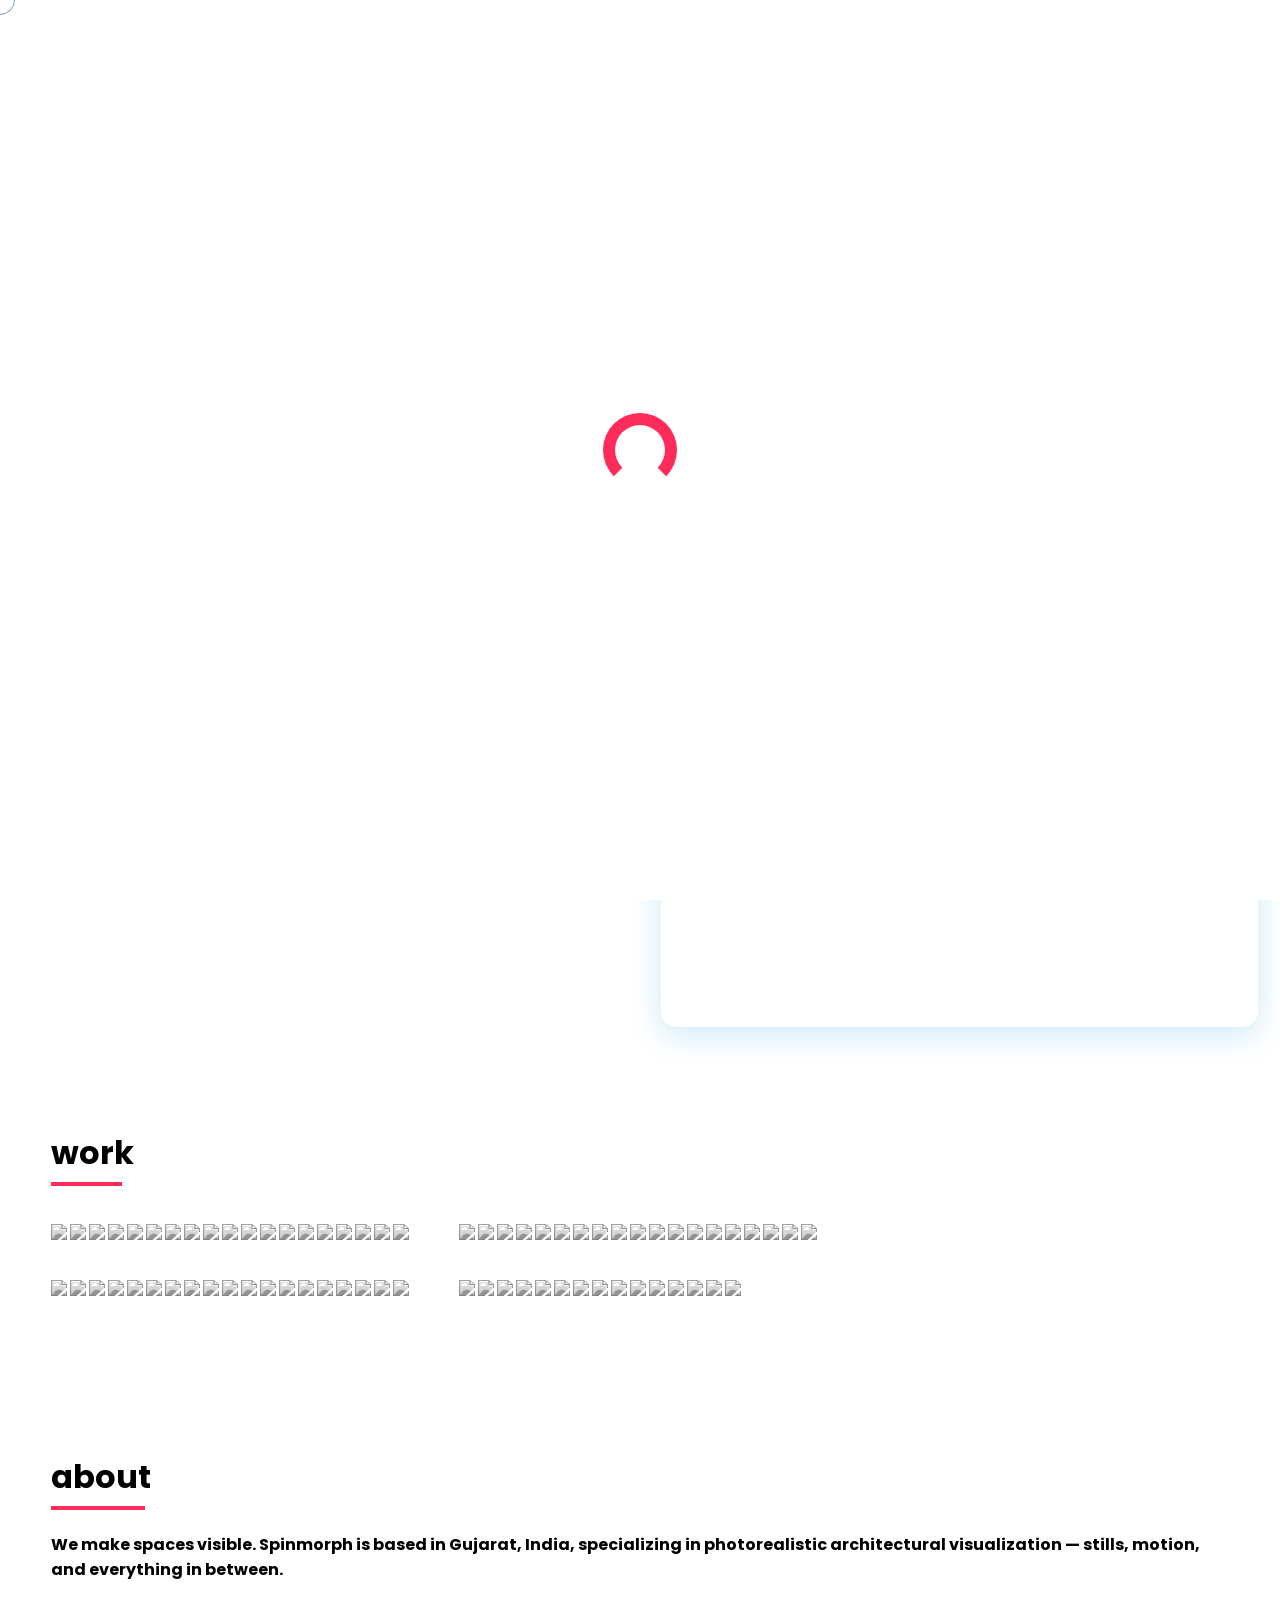
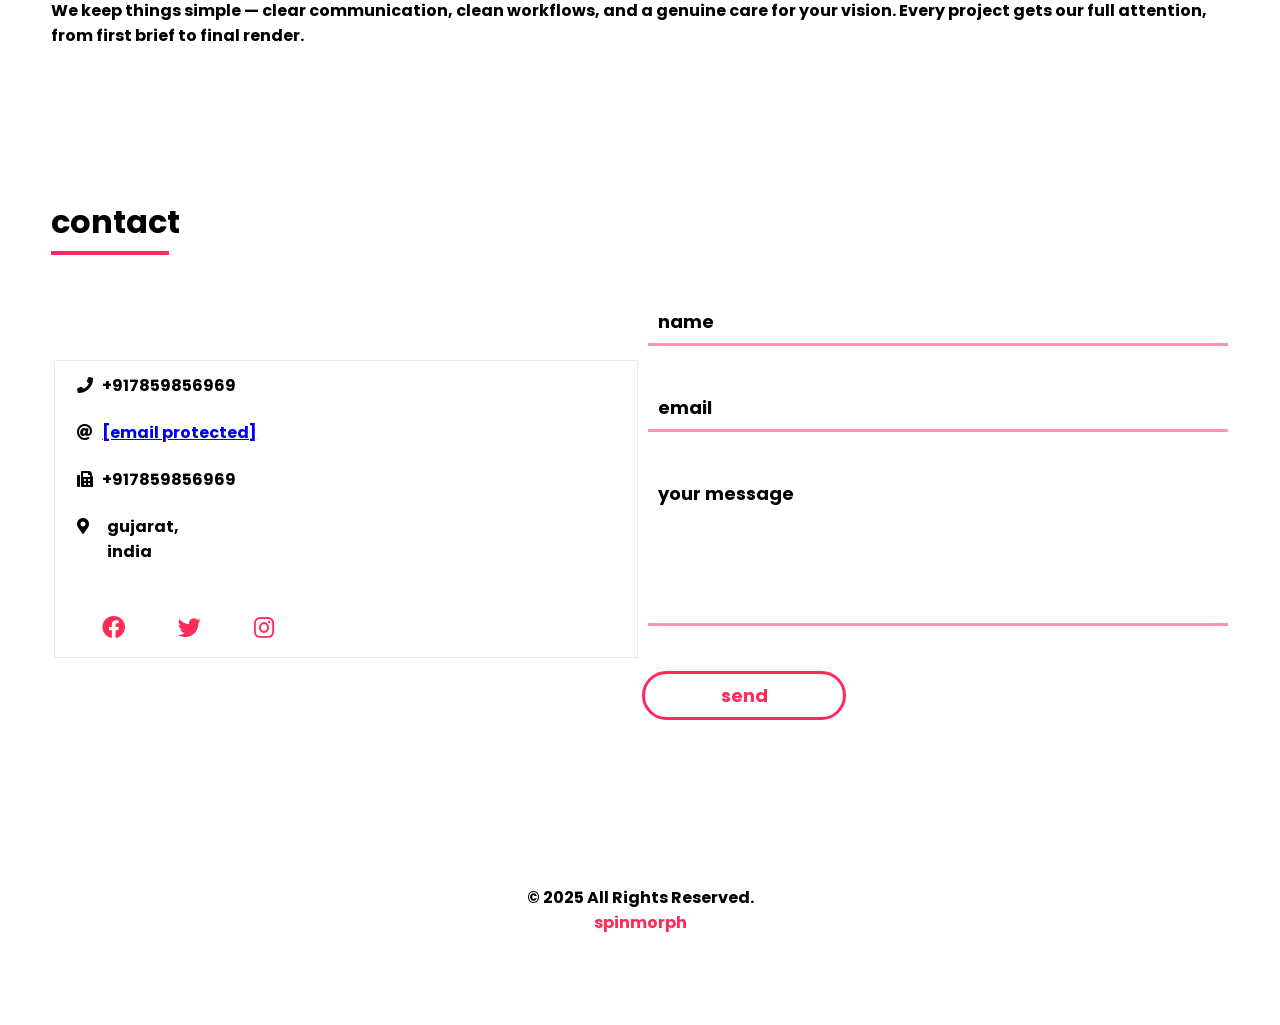
==== commit 7c2888c7: "Update index.html" ====
--- a/index.html
+++ b/index.html
@@ -62,20 +62,43 @@
       }
 
       /* Everything on top of canvas */
-      #loading,
-      #magnify,
       header,
-      #top_part,
-      #work,
-      #bio,
-      #contact,
-      #footer {
-        position: relative;
-        z-index: 1;
-      }
-      #loading {
-        z-index: 9999;
-      }
+#top_part,
+#work,
+#bio,
+#contact,
+#footer {
+  position: relative;
+  z-index: 1;
+}
+#loading {
+  position: fixed;
+  z-index: 9999;
+}
+#magnify {
+  position: fixed !important;
+  top: 0 !important;
+  left: 0 !important;
+  z-index: 99999 !important;
+}header,
+#top_part,
+#work,
+#bio,
+#contact,
+#footer {
+  position: relative;
+  z-index: 1;
+}
+#loading {
+  position: fixed;
+  z-index: 9999;
+}
+#magnify {
+  position: fixed !important;
+  top: 0 !important;
+  left: 0 !important;
+  z-index: 99999 !important;
+}
 
       body {
         background: transparent !important;
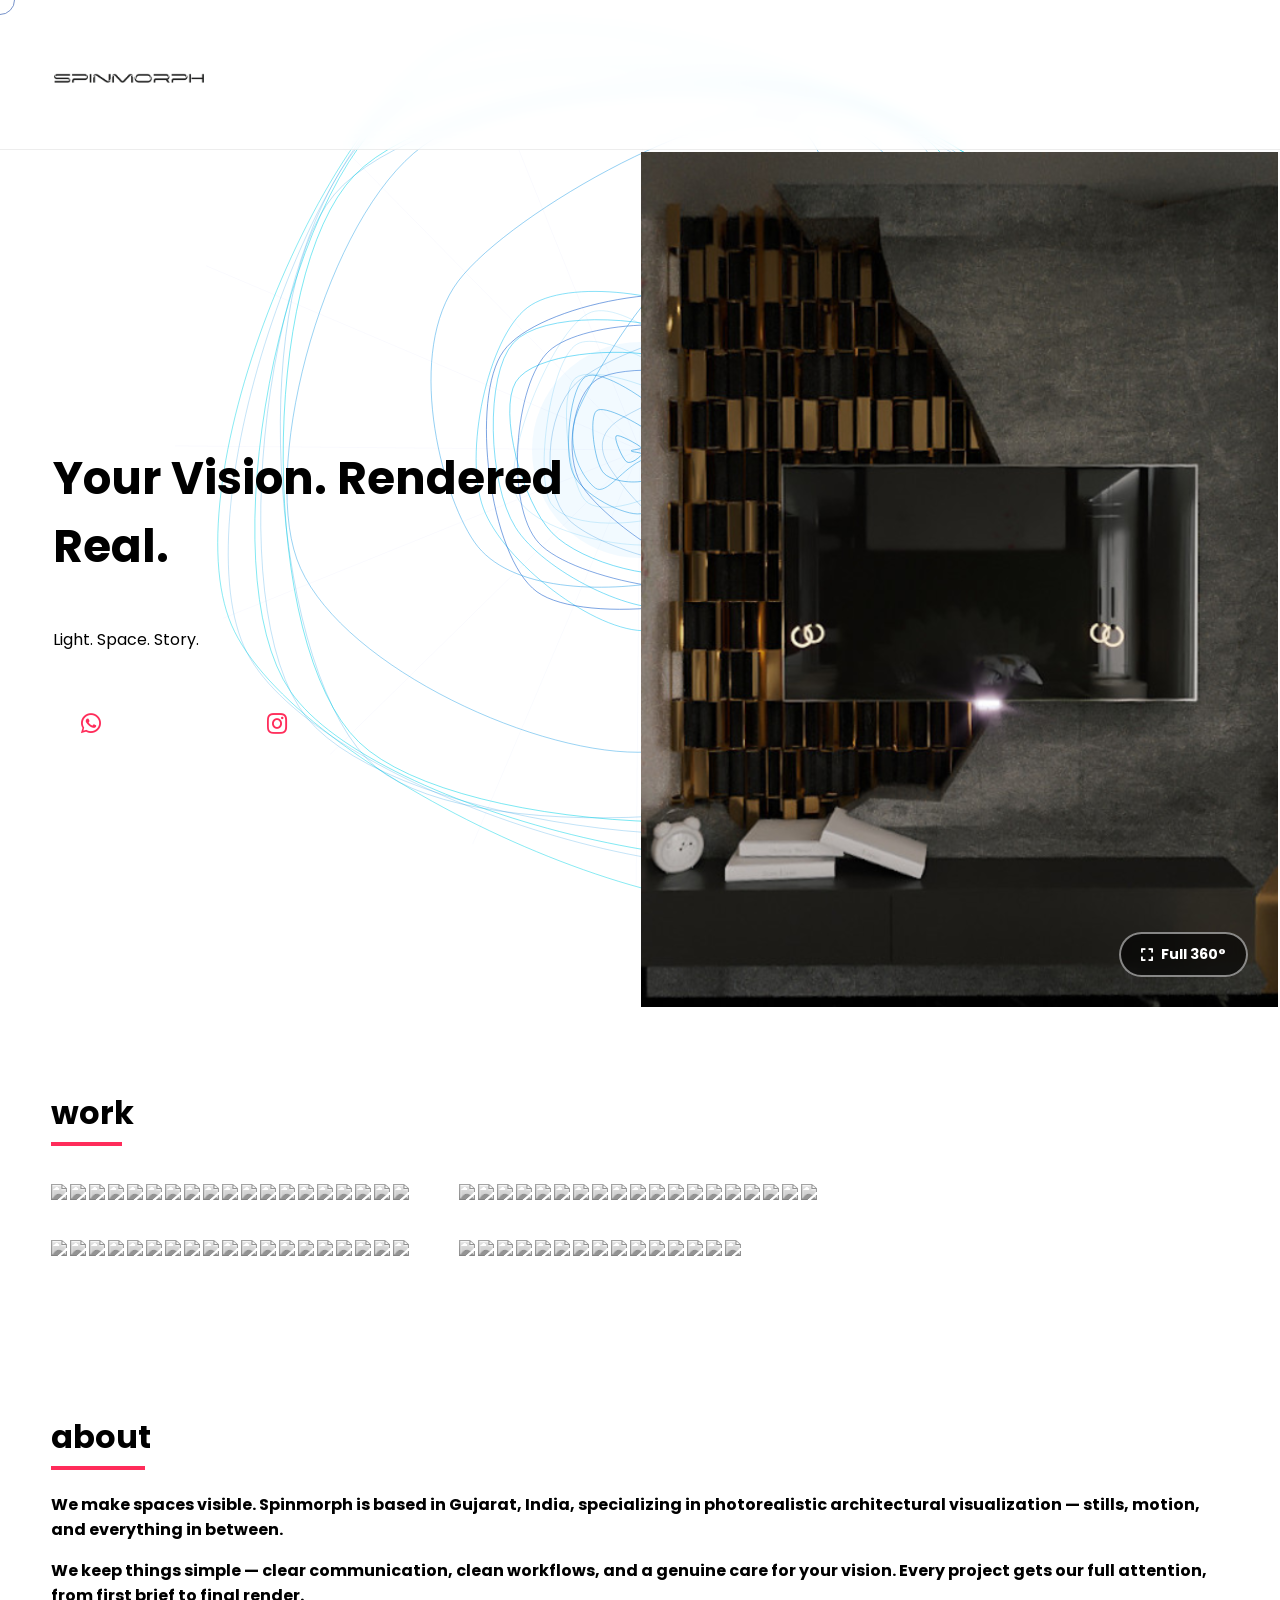
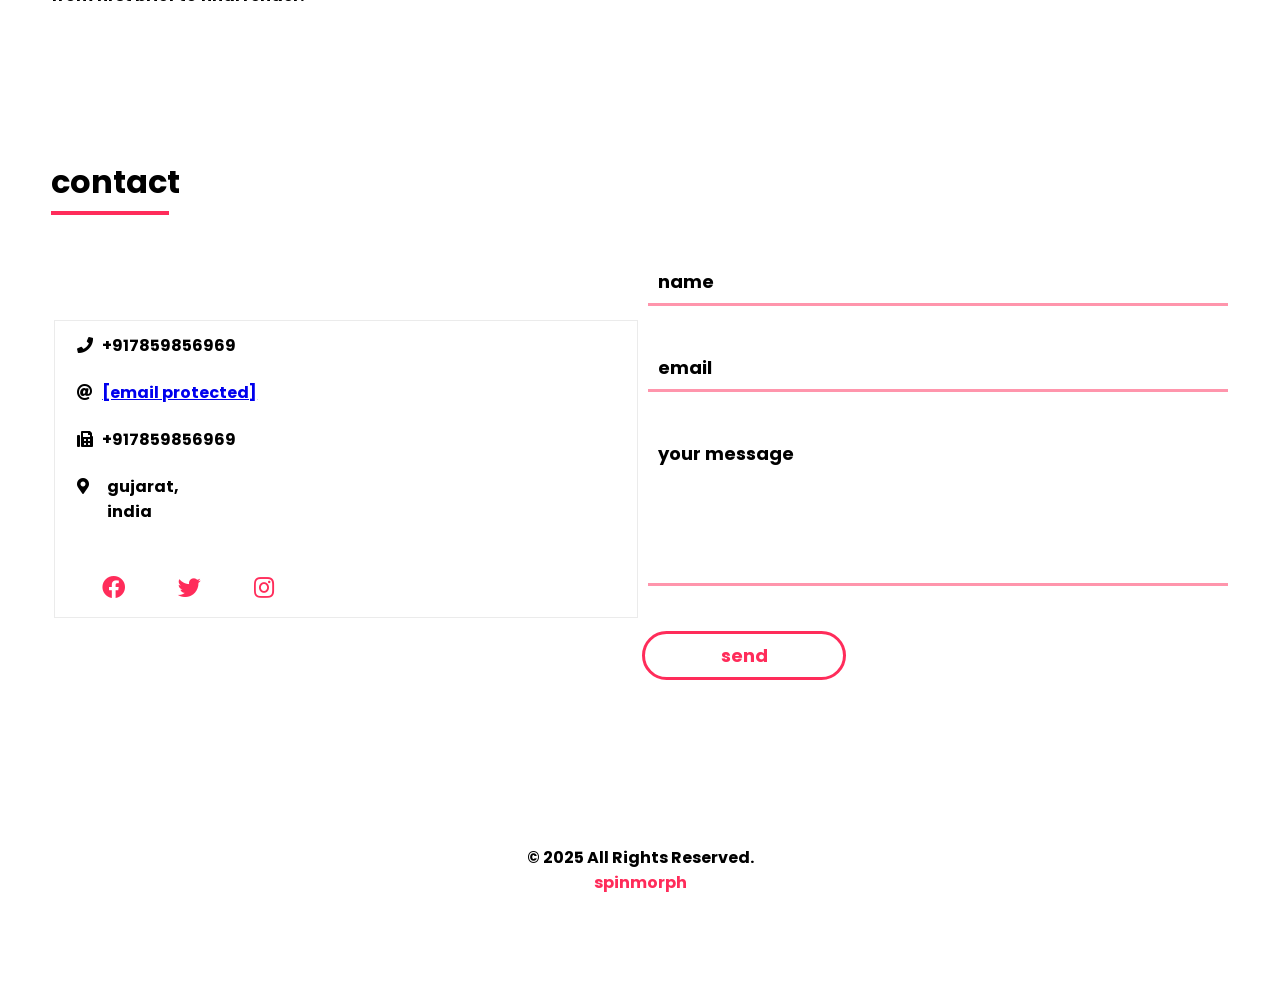
==== commit 188d306c: "Update index.html" ====
--- a/index.html
+++ b/index.html
@@ -129,6 +129,20 @@
       }
     </style>
   </head>
+  <script>
+    function openFullscreen() {
+      const iframe = document.getElementById("pano-frame");
+      if (iframe.requestFullscreen) {
+        iframe.requestFullscreen();
+      } else if (iframe.webkitRequestFullscreen) {
+        iframe.webkitRequestFullscreen();
+      } else if (iframe.mozRequestFullScreen) {
+        iframe.mozRequestFullScreen();
+      } else if (iframe.msRequestFullscreen) {
+        iframe.msRequestFullscreen();
+      }
+    }
+  </script>
   <body>
     <!-- MESH CANVAS — behind everything -->
     <canvas id="mesh-canvas"></canvas>
@@ -189,22 +203,22 @@
           </table>
         </td>
         <td
-          id="rightImage"
-          class="animated jackInTheBox"
-          style="animation-delay: 2.2s"
-        >
-          <iframe
-            src="panorama/index.html"
-            width="520"
-            height="420"
-            frameborder="0"
-            allowfullscreen
-            style="
-              border-radius: 16px;
-              box-shadow: 0 8px 32px rgba(0, 140, 220, 0.2);
-            "
-          ></iframe>
-        </td>
+      id="rightImage"
+      class="animated jackInTheBox"
+      style="animation-delay: 2.2s"
+    >
+      <div id="pano-wrap">
+        <iframe
+          id="pano-frame"
+          src="panorama/index.html"
+          frameborder="0"
+          allowfullscreen
+        ></iframe>
+        <button id="pano-btn" onclick="openFullscreen()">
+          <i class="fas fa-expand"></i> Full 360°
+        </button>
+      </div>
+    </td>
       </tr>
     </table>
 
--- a/index.css
+++ b/index.css
@@ -60,10 +60,13 @@
   height: 100vh;
   background: rgba(0, 0, 0, 0.92);
   position: fixed;
-  z-index: 4;
+  top: 0;
+  left: 0;
+  z-index: 9998;
   display: none;
   flex-direction: column;
   justify-content: center;
+  align-items: center;
 }
 #magnify h1 {
   position: absolute;
@@ -82,7 +85,10 @@
   height: 90%;
   background-size: contain !important;
   background-repeat: no-repeat !important;
-  margin: 0px auto;
+  background-position: center center !important;
+  margin: 0 auto;
+  position: relative;
+  top: 0;
 }
 #logo {
   font-size: 24px;
@@ -107,6 +113,7 @@
 }
 #top_part tr td {
   width: 50%;
+  vertical-align: middle;
 }
 #about {
   width: 84% !important;
@@ -168,17 +175,48 @@
   width: 50%;
   height: 95vh;
   background: none;
-  padding: 20px;
-  vertical-align: middle;
-}
-
-#rightImage iframe {
-  width: 100%;
-  height: 100%;
-  border-radius: 16px;
-  box-shadow: 0 8px 32px rgba(0, 140, 220, 0.2);
+  padding: 0;
+  vertical-align: top;
+  position: relative;
+  overflow: hidden;
+}
+#pano-wrap {
+  position: relative;
+  width: 100%;
+  height: 95vh;
+}
+#pano-frame {
+  width: 100%;
+  height: 100vh;
+  border: none;
   display: block;
-  border: none;
+  transform: scale(1.05);
+  transform-origin: center center;
+}
+#pano-btn {
+  position: absolute;
+  bottom: 30px;
+  right: 30px;
+  background: rgba(0, 0, 0, 0.6);
+  color: #fff;
+  border: 2px solid rgba(255, 255, 255, 0.5);
+  padding: 10px 20px;
+  border-radius: 30px;
+  font-family: "Poppins", sans-serif;
+  font-size: 14px;
+  font-weight: bold;
+  cursor: none !important;
+  transition: 0.3s ease;
+  z-index: 10;
+  backdrop-filter: blur(6px);
+  display: flex;
+  align-items: center;
+  gap: 8px;
+}
+#pano-btn:hover {
+  background: rgba(255, 44, 90, 0.9);
+  border-color: rgb(255, 44, 90);
+  box-shadow: 0 4px 20px rgba(255, 44, 90, 0.5);
 }
 #work {
   width: 92vw;
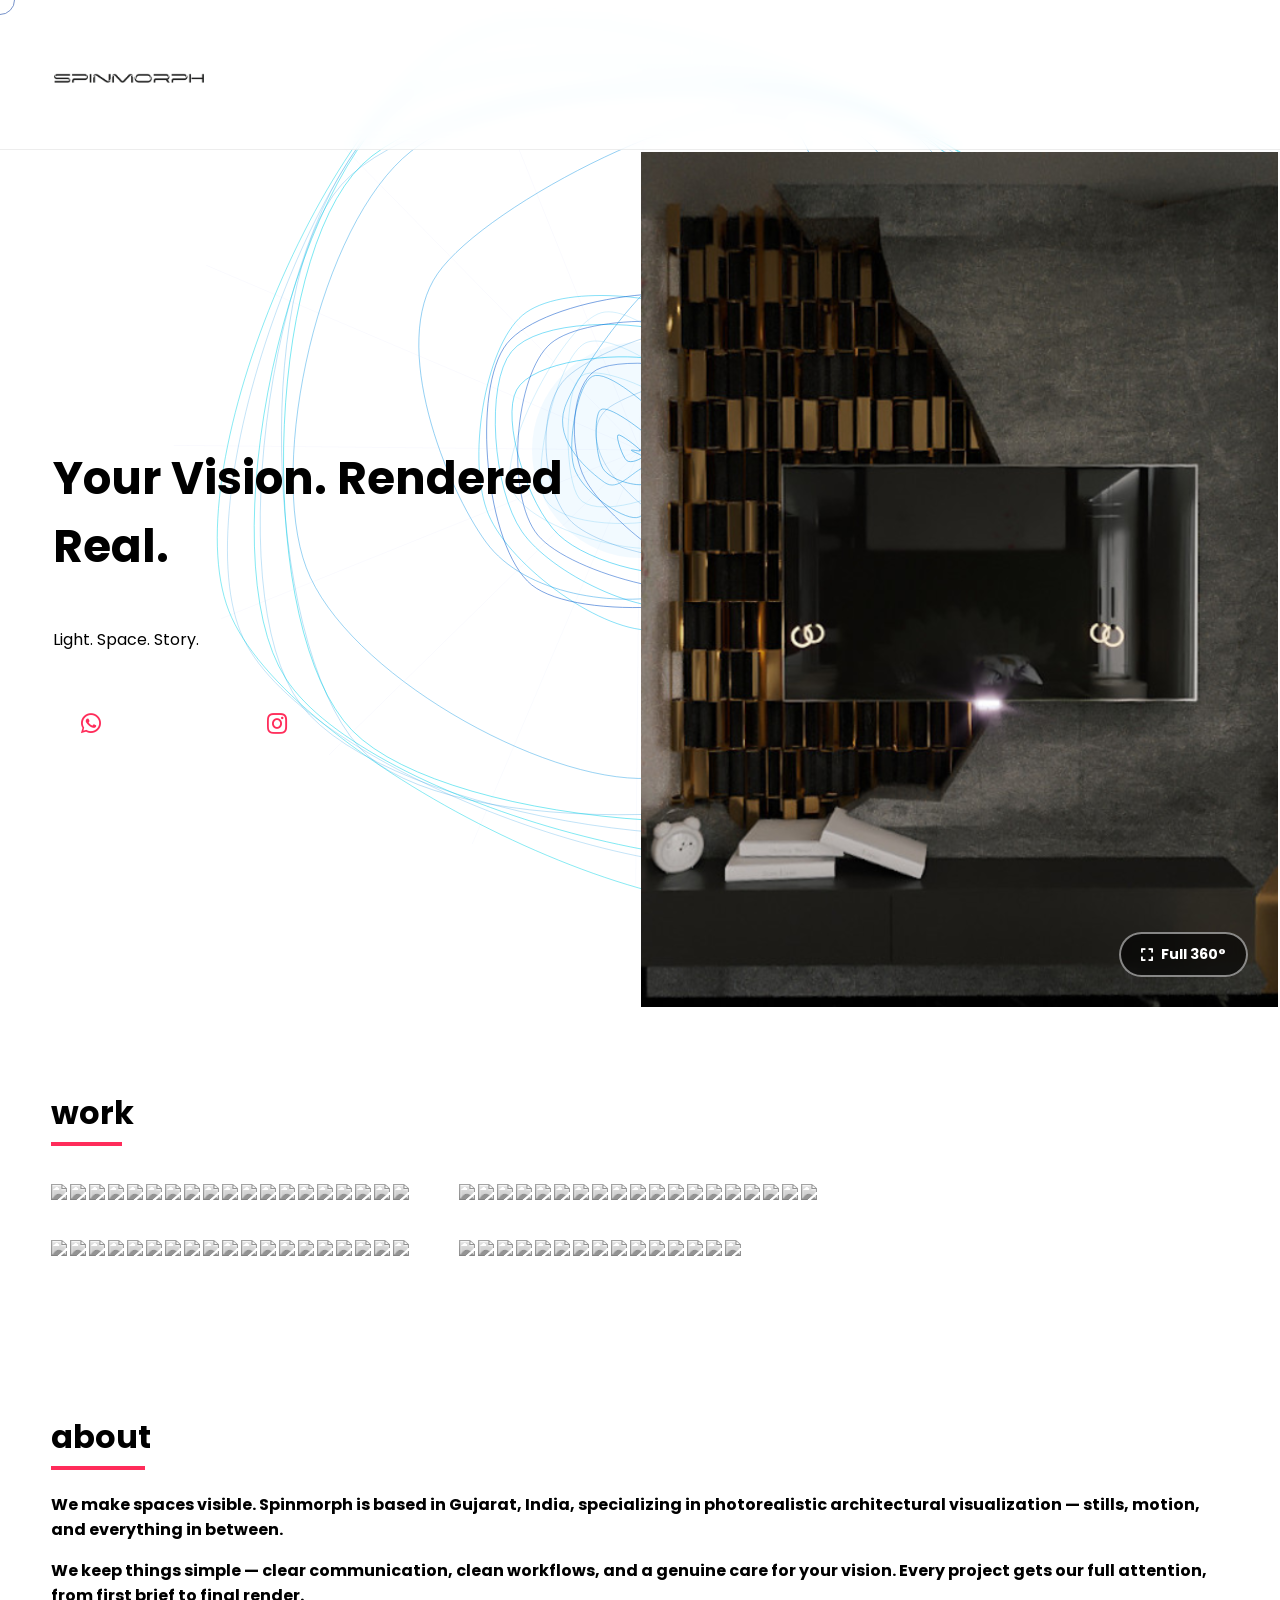
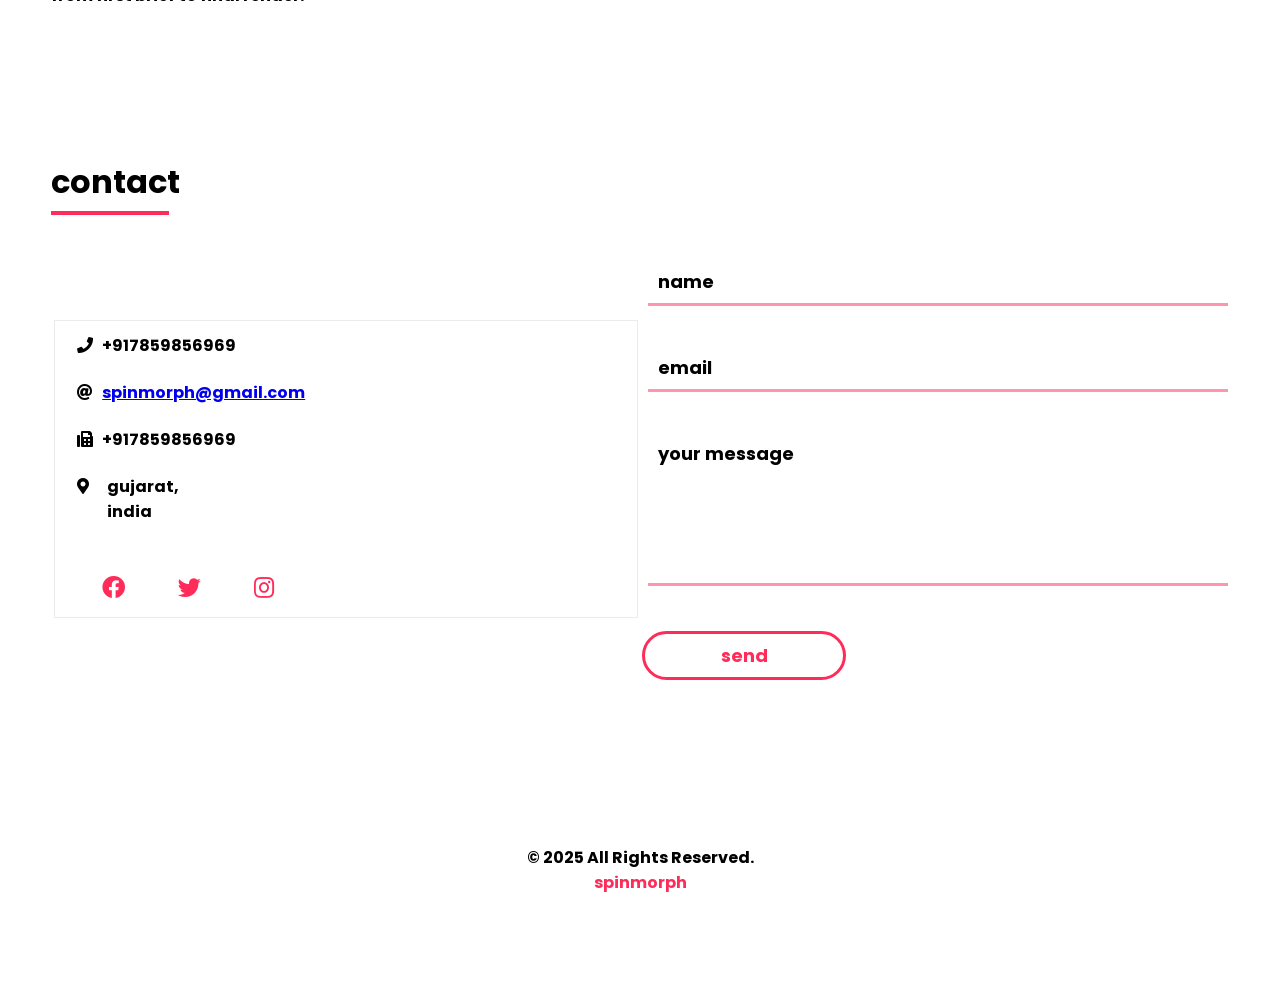
==== commit 8289014e: "Update index.html" ====
--- a/index.html
+++ b/index.html
@@ -559,7 +559,7 @@
                       ><span
                         class="__cf_email__"
                         data-cfemail="a4d7d4cdcac9cbd6d4cce4c3c9c5cdc88ac7cbc9"
-                        >[email&#160;protected]</span
+                        >spinmorph@gmail.com</span
                       ></a
                     >
                   </td>
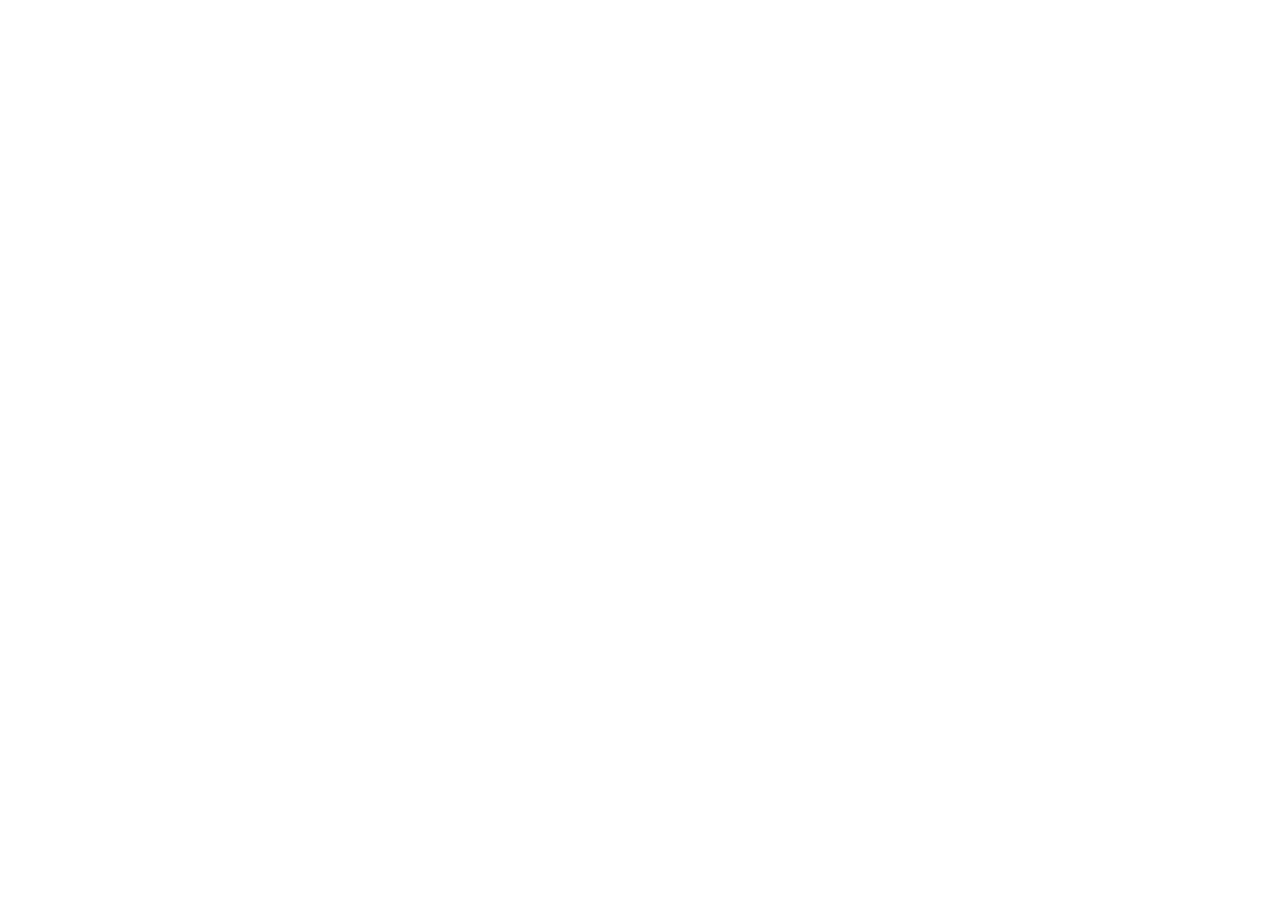
==== commit afa941a9: "Add files via upload" ====
--- a/index.html
+++ b/index.html
@@ -1,886 +1,26 @@
-<!DOCTYPE html>
-<html lang="en">
-  <head>
-    <meta charset="UTF-8" />
-    <meta name="viewport" content="width=device-width, initial-scale=1.0" />
-    <meta http-equiv="X-UA-Compatible" content="ie=edge" />
-    <title>spinmorph</title>
-    <link rel="shortcut icon" href="fab.png" type="image/x-icon" />
-    <link
-      rel="stylesheet"
-      href="https://cdnjs.cloudflare.com/ajax/libs/animate.css/3.7.0/animate.min.css"
-    />
-    <script
-      src="https://code.jquery.com/jquery-3.3.1.min.js"
-      integrity="sha256-FgpCb/KJQlLNfOu91ta32o/NMZxltwRo8QtmkMRdAu8="
-      crossorigin="anonymous"
-    ></script>
-    <link
-      rel="stylesheet"
-      href="https://use.fontawesome.com/releases/v5.7.1/css/all.css"
-      integrity="sha384-fnmOCqbTlWIlj8LyTjo7mOUStjsKC4pOpQbqyi7RrhN7udi9RwhKkMHpvLbHG9Sr"
-      crossorigin="anonymous"
-    />
-    <link rel="stylesheet" href="index.css" />
-    <style>
-      * {
-        cursor: none !important;
-      }
-
-      #cursor {
-        position: fixed;
-        top: 0;
-        left: 0;
-        width: 28px;
-        height: 28px;
-        border: 1.5px solid rgba(60, 100, 180, 0.7);
-        border-radius: 50%;
-        pointer-events: none;
-        z-index: 99999;
-        transform: translate(-50%, -50%);
-        transition: width 0.2s ease, height 0.2s ease, border-color 0.2s ease,
-          background 0.2s ease;
-        mix-blend-mode: multiply;
-      }
-      #cursor.hover {
-        width: 48px;
-        height: 48px;
-        background: rgba(60, 100, 180, 0.08);
-        border-color: rgba(60, 100, 180, 0.5);
-      }
-
-      /* Mesh canvas — fixed full-screen background */
-      #mesh-canvas {
-        position: fixed;
-        top: 0;
-        left: 0;
-        width: 100%;
-        height: 100%;
-        z-index: 0;
-        pointer-events: none;
-        background: #fff;
-      }
-
-      /* Everything on top of canvas */
-      header,
-#top_part,
-#work,
-#bio,
-#contact,
-#footer {
-  position: relative;
-  z-index: 1;
-}
-#loading {
-  position: fixed;
-  z-index: 9999;
-}
-#magnify {
-  position: fixed !important;
-  top: 0 !important;
-  left: 0 !important;
-  z-index: 99999 !important;
-}header,
-#top_part,
-#work,
-#bio,
-#contact,
-#footer {
-  position: relative;
-  z-index: 1;
-}
-#loading {
-  position: fixed;
-  z-index: 9999;
-}
-#magnify {
-  position: fixed !important;
-  top: 0 !important;
-  left: 0 !important;
-  z-index: 99999 !important;
-}
-
-      body {
-        background: transparent !important;
-      }
-      #top_part,
-      #bio,
-      #contact {
-        background: transparent !important;
-      }
-      #work {
-        background: transparent !important;
-      }
-      #footer {
-        background: transparent !important;
-      }
-
-      header {
-        background: rgba(255, 255, 255, 0.7) !important;
-        backdrop-filter: blur(8px);
-        -webkit-backdrop-filter: blur(8px);
-        border-bottom: 1px solid rgba(0, 0, 0, 0.07);
-      }
-
-      #inner_div {
-        background: rgba(255, 255, 255, 0.6) !important;
-        border: 1px solid rgba(0, 0, 0, 0.08) !important;
-        backdrop-filter: blur(6px);
-      }
-    </style>
-  </head>
-  <script>
-    function openFullscreen() {
-      const iframe = document.getElementById("pano-frame");
-      if (iframe.requestFullscreen) {
-        iframe.requestFullscreen();
-      } else if (iframe.webkitRequestFullscreen) {
-        iframe.webkitRequestFullscreen();
-      } else if (iframe.mozRequestFullScreen) {
-        iframe.mozRequestFullScreen();
-      } else if (iframe.msRequestFullscreen) {
-        iframe.msRequestFullscreen();
-      }
-    }
-  </script>
-  <body>
-    <!-- MESH CANVAS — behind everything -->
-    <canvas id="mesh-canvas"></canvas>
-
-    <!-- CUSTOM CURSOR -->
-    <div id="cursor"></div>
-
-    <div id="loading">
-      <div id="spinner"></div>
-    </div>
-    <div id="magnify">
-      <h1 onclick="closemagnify()"><i class="fas fa-times"></i></h1>
-      <div id="img_here"></div>
-    </div>
-    <header
-      id="header"
-      class="animated slideInDown"
-      style="animation-delay: 1.8s"
-    >
-      <table>
-        <tr>
-          <td id="logo">
-            <img src="logo2.png" alt="Spinangle Logo" width="150" />
-          </td>
-          <td id="navigation">
-            <a href="#work">work</a>
-            <a href="#bio">about</a>
-            <a href="#contact">contact</a>
-          </td>
-        </tr>
-      </table>
-    </header>
-
-    <table id="top_part">
-      <tr>
-        <td id="about" class="animated slideInLeft" style="animation-delay: 2s">
-          <h1>Your Vision. Rendered Real.</h1>
-          <p>Light. Space. Story.</p>
-          <table>
-            <tr>
-              <td class="animated zoomIn" style="animation-delay: 2.4s">
-                <a
-                  class="social"
-                  href="https://wa.me/+917859856969"
-                  target="_blank"
-                  ><i class="fab fa-whatsapp"></i
-                ></a>
-              </td>
-              <td class="animated zoomIn" style="animation-delay: 2.6s">
-                <a
-                  class="social"
-                  href="https://instagram.com/spinmorph"
-                  target="_blank"
-                  ><i class="fab fa-instagram"></i
-                ></a>
-              </td>
-            </tr>
-          </table>
-        </td>
-        <td
-      id="rightImage"
-      class="animated jackInTheBox"
-      style="animation-delay: 2.2s"
-    >
-      <div id="pano-wrap">
-        <iframe
-          id="pano-frame"
-          src="panorama/index.html"
-          frameborder="0"
-          allowfullscreen
-        ></iframe>
-        <button id="pano-btn" onclick="openFullscreen()">
-          <i class="fas fa-expand"></i> Full 360°
-        </button>
-      </div>
-    </td>
-      </tr>
-    </table>
-
-    <style>
-      #photos img {
-        filter: grayscale(100%);
-        transition: filter 0.5s ease-in-out, transform 0.5s ease-in-out;
-      }
-      #photos img:hover {
-        filter: grayscale(0%);
-        transform: scale(1.1);
-      }
-    </style>
-
-    <div id="work">
-      <h1>work</h1>
-      <div id="photos">
-        <img
-          onclick="magnify($(this).attr('src'))"
-          src="https://images.unsplash.com/photo-1743519650848-4a38f679f4fb?q=80&w=2664&auto=format&fit=crop&ixlib=rb-4.0.3"
-        />
-        <img
-          onclick="magnify($(this).attr('src'))"
-          src="https://images.unsplash.com/photo-1743521696914-523934a6ac9d?w=500&auto=format&fit=crop&q=60&ixlib=rb-4.0.3"
-        />
-        <img
-          onclick="magnify($(this).attr('src'))"
-          src="https://images.unsplash.com/photo-1743521718892-fa313ff2447d?q=80&w=2569&auto=format&fit=crop&ixlib=rb-4.0.3"
-        />
-        <img
-          onclick="magnify($(this).attr('src'))"
-          src="https://images.unsplash.com/photo-1743521972879-6cfe7bc085e5?q=80&w=2269&auto=format&fit=crop&ixlib=rb-4.0.3"
-        />
-        <img
-          onclick="magnify($(this).attr('src'))"
-          src="https://images.unsplash.com/photo-1743522060353-b727c390e533?q=80&w=1421&auto=format&fit=crop&ixlib=rb-4.0.3"
-        />
-        <img
-          onclick="magnify($(this).attr('src'))"
-          src="https://images.unsplash.com/photo-1743521918573-e7c59a52be80?q=80&w=1493&auto=format&fit=crop&ixlib=rb-4.0.3"
-        />
-        <img
-          onclick="magnify($(this).attr('src'))"
-          src="https://images.unsplash.com/photo-1743521718879-6eddbad811f6?q=80&w=1369&auto=format&fit=crop&ixlib=rb-4.0.3"
-        />
-        <img
-          onclick="magnify($(this).attr('src'))"
-          src="https://images.unsplash.com/photo-1743519650817-b69a64c7e72c?q=80&w=1332&auto=format&fit=crop&ixlib=rb-4.0.3"
-        />
-        <img
-          onclick="magnify($(this).attr('src'))"
-          src="https://images.unsplash.com/photo-1743519650833-d9d08defd358?q=80&w=1332&auto=format&fit=crop&ixlib=rb-4.0.3"
-        />
-        <img
-          onclick="magnify($(this).attr('src'))"
-          src="https://images.unsplash.com/photo-1743522029164-650b0406c600?q=80&w=1332&auto=format&fit=crop&ixlib=rb-4.0.3"
-        />
-        <img
-          onclick="magnify($(this).attr('src'))"
-          src="https://res.cloudinary.com/dpna70az7/image/upload/v1773181379/0_Camera_10_auypls.jpg"
-        />
-        <img
-          onclick="magnify($(this).attr('src'))"
-          src="https://res.cloudinary.com/dpna70az7/image/upload/v1773181378/0_Camera_19_Camera_18_shyfzg.jpg"
-        />
-        <img
-          onclick="magnify($(this).attr('src'))"
-          src="https://res.cloudinary.com/dpna70az7/image/upload/v1773181375/0_Camera_2_pmxgkm.jpg"
-        />
-        <img
-          onclick="magnify($(this).attr('src'))"
-          src="https://res.cloudinary.com/dpna70az7/image/upload/v1773181375/0_Camera_4_tdtma6.jpg"
-        />
-        <img
-          onclick="magnify($(this).attr('src'))"
-          src="https://res.cloudinary.com/dpna70az7/image/upload/v1773181376/0_Camera_8_copy_zmwhi9.jpg"
-        />
-        <img
-          onclick="magnify($(this).attr('src'))"
-          src="https://res.cloudinary.com/dpna70az7/image/upload/v1773181444/111111111_zxhbc2.jpg"
-        />
-        <img
-          onclick="magnify($(this).attr('src'))"
-          src="https://res.cloudinary.com/dpna70az7/image/upload/v1773181439/111_xhjuhb.jpg"
-        />
-        <img
-          onclick="magnify($(this).attr('src'))"
-          src="https://res.cloudinary.com/dpna70az7/image/upload/v1773181381/1_14_Camera_018_curmnr.jpg"
-        />
-        <img
-          onclick="magnify($(this).attr('src'))"
-          src="https://res.cloudinary.com/dpna70az7/image/upload/v1773181383/1_14_Camera_019_icdbp5.jpg"
-        />
-        <img
-          onclick="magnify($(this).attr('src'))"
-          src="https://res.cloudinary.com/dpna70az7/image/upload/v1773181384/1_14_Camera_020_zoaa3s.jpg"
-        />
-        <img
-          onclick="magnify($(this).attr('src'))"
-          src="https://res.cloudinary.com/dpna70az7/image/upload/v1773181386/1_14_Camera_021_klromk.jpg"
-        />
-        <img
-          onclick="magnify($(this).attr('src'))"
-          src="https://res.cloudinary.com/dpna70az7/image/upload/v1773181387/1_14_Camera_022_vtcyul.jpg"
-        />
-        <img
-          onclick="magnify($(this).attr('src'))"
-          src="https://res.cloudinary.com/dpna70az7/image/upload/v1773181388/1_14_Camera_023_lzux6g.jpg"
-        />
-        <img
-          onclick="magnify($(this).attr('src'))"
-          src="https://res.cloudinary.com/dpna70az7/image/upload/v1773181390/1_14_Camera_024__2_yf4xdh.jpg"
-        />
-        <img
-          onclick="magnify($(this).attr('src'))"
-          src="https://res.cloudinary.com/dpna70az7/image/upload/v1773181380/1_2_bissfh.jpg"
-        />
-        <img
-          onclick="magnify($(this).attr('src'))"
-          src="https://res.cloudinary.com/dpna70az7/image/upload/v1773181398/1_Camera_042_wzxwvk.jpg"
-        />
-        <img
-          onclick="magnify($(this).attr('src'))"
-          src="https://res.cloudinary.com/dpna70az7/image/upload/v1773181400/1_Camera_044_cobss3.jpg"
-        />
-        <img
-          onclick="magnify($(this).attr('src'))"
-          src="https://res.cloudinary.com/dpna70az7/image/upload/v1773181401/1_Camera_053_wpln6j.jpg"
-        />
-        <img
-          onclick="magnify($(this).attr('src'))"
-          src="https://res.cloudinary.com/dpna70az7/image/upload/v1773181391/1_Camera_1_gimgro.jpg"
-        />
-        <img
-          onclick="magnify($(this).attr('src'))"
-          src="https://res.cloudinary.com/dpna70az7/image/upload/v1773181392/1_Camera_6_i3eywi.jpg"
-        />
-        <img
-          onclick="magnify($(this).attr('src'))"
-          src="https://res.cloudinary.com/dpna70az7/image/upload/v1773181394/1_Camera_7_upgrmk.jpg"
-        />
-        <img
-          onclick="magnify($(this).attr('src'))"
-          src="https://res.cloudinary.com/dpna70az7/image/upload/v1773181395/1_Camera_8_zy3lrd.jpg"
-        />
-        <img
-          onclick="magnify($(this).attr('src'))"
-          src="https://res.cloudinary.com/dpna70az7/image/upload/v1773181397/1_Camera_9_xortso.jpg"
-        />
-        <img
-          onclick="magnify($(this).attr('src'))"
-          src="https://res.cloudinary.com/dpna70az7/image/upload/v1773181380/1_tzhnmb.jpg"
-        />
-        <img
-          onclick="magnify($(this).attr('src'))"
-          src="https://res.cloudinary.com/dpna70az7/image/upload/v1773181408/2_Camera_004_eumytl.jpg"
-        />
-        <img
-          onclick="magnify($(this).attr('src'))"
-          src="https://res.cloudinary.com/dpna70az7/image/upload/v1773181412/2_Camera_025_ssl7en.jpg"
-        />
-        <img
-          onclick="magnify($(this).attr('src'))"
-          src="https://res.cloudinary.com/dpna70az7/image/upload/v1773181413/2_Camera_026_l6fhwe.jpg"
-        />
-        <img
-          onclick="magnify($(this).attr('src'))"
-          src="https://res.cloudinary.com/dpna70az7/image/upload/v1773181406/2_Camera_3_dkrxib.jpg"
-        />
-        <img
-          onclick="magnify($(this).attr('src'))"
-          src="https://res.cloudinary.com/dpna70az7/image/upload/v1773181409/2_Camera_5_bvmhi2.jpg"
-        />
-        <img
-          onclick="magnify($(this).attr('src'))"
-          src="https://res.cloudinary.com/dpna70az7/image/upload/v1773181411/2_Camera_6_bkaptu.jpg"
-        />
-        <img
-          onclick="magnify($(this).attr('src'))"
-          src="https://res.cloudinary.com/dpna70az7/image/upload/v1773181416/2_CoronaCamera002_rwgdlz.jpg"
-        />
-        <img
-          onclick="magnify($(this).attr('src'))"
-          src="https://res.cloudinary.com/dpna70az7/image/upload/v1773181403/2_aqcwig.jpg"
-        />
-        <img
-          onclick="magnify($(this).attr('src'))"
-          src="https://res.cloudinary.com/dpna70az7/image/upload/v1773181406/2_hqs1in.jpg"
-        />
-        <img
-          onclick="magnify($(this).attr('src'))"
-          src="https://res.cloudinary.com/dpna70az7/image/upload/v1773181438/333_thwpl6.jpg"
-        />
-        <img
-          onclick="magnify($(this).attr('src'))"
-          src="https://res.cloudinary.com/dpna70az7/image/upload/v1773181433/38_pbfgpx.jpg"
-        />
-        <img
-          onclick="magnify($(this).attr('src'))"
-          src="https://res.cloudinary.com/dpna70az7/image/upload/v1773181417/3_2_x4rcso.jpg"
-        />
-        <img
-          onclick="magnify($(this).attr('src'))"
-          src="https://res.cloudinary.com/dpna70az7/image/upload/v1773181419/3_3_o2roim.jpg"
-        />
-        <img
-          onclick="magnify($(this).attr('src'))"
-          src="https://res.cloudinary.com/dpna70az7/image/upload/v1773181417/3_c9vum2.jpg"
-        />
-        <img
-          onclick="magnify($(this).attr('src'))"
-          src="https://res.cloudinary.com/dpna70az7/image/upload/v1773181422/5_fhyuij.jpg"
-        />
-        <img
-          onclick="magnify($(this).attr('src'))"
-          src="https://res.cloudinary.com/dpna70az7/image/upload/v1773181423/5k_pminac.jpg"
-        />
-        <img
-          onclick="magnify($(this).attr('src'))"
-          src="https://res.cloudinary.com/dpna70az7/image/upload/v1773181423/6_lbtynk.jpg"
-        />
-        <img
-          onclick="magnify($(this).attr('src'))"
-          src="https://res.cloudinary.com/dpna70az7/image/upload/v1773181427/6x_ngzt8a.jpg"
-        />
-        <img
-          onclick="magnify($(this).attr('src'))"
-          src="https://res.cloudinary.com/dpna70az7/image/upload/v1773181433/7_2_bmyd5b.jpg"
-        />
-        <img
-          onclick="magnify($(this).attr('src'))"
-          src="https://res.cloudinary.com/dpna70az7/image/upload/v1773181430/7_dia8lr.jpg"
-        />
-        <img
-          onclick="magnify($(this).attr('src'))"
-          src="https://res.cloudinary.com/dpna70az7/image/upload/v1773181427/7_pif011.jpg"
-        />
-        <img
-          onclick="magnify($(this).attr('src'))"
-          src="https://res.cloudinary.com/dpna70az7/image/upload/v1773181431/7x_gqhe1n.jpg"
-        />
-        <img
-          onclick="magnify($(this).attr('src'))"
-          src="https://res.cloudinary.com/dpna70az7/image/upload/v1773181433/8_bd8o5z.jpg"
-        />
-        <img
-          onclick="magnify($(this).attr('src'))"
-          src="https://res.cloudinary.com/dpna70az7/image/upload/v1773181442/DAY_tkpbey.jpg"
-        />
-        <img
-          onclick="magnify($(this).attr('src'))"
-          src="https://res.cloudinary.com/dpna70az7/image/upload/v1773181451/TRAVENTINE_oaaq2s.jpg"
-        />
-        <img
-          onclick="magnify($(this).attr('src'))"
-          src="https://res.cloudinary.com/dpna70az7/image/upload/v1773181443/dwd_l94dar.jpg"
-        />
-        <img
-          onclick="magnify($(this).attr('src'))"
-          src="https://res.cloudinary.com/dpna70az7/image/upload/v1773181446/f1_otgdwn.jpg"
-        />
-        <img
-          onclick="magnify($(this).attr('src'))"
-          src="https://res.cloudinary.com/dpna70az7/image/upload/v1773181447/f2_jfwgzc.jpg"
-        />
-        <img
-          onclick="magnify($(this).attr('src'))"
-          src="https://res.cloudinary.com/dpna70az7/image/upload/v1773181448/f3_ttrdma.jpg"
-        />
-        <img
-          onclick="magnify($(this).attr('src'))"
-          src="https://res.cloudinary.com/dpna70az7/image/upload/v1773181450/f4_w8pkol.jpg"
-        />
-        <img
-          onclick="magnify($(this).attr('src'))"
-          src="https://res.cloudinary.com/dpna70az7/image/upload/v1773181452/f5_rnunkl.jpg"
-        />
-        <img
-          onclick="magnify($(this).attr('src'))"
-          src="https://res.cloudinary.com/dpna70az7/image/upload/v1773181455/wqew_gh4dym.jpg"
-        />
-        <img
-          onclick="magnify($(this).attr('src'))"
-          src="https://res.cloudinary.com/dpna70az7/image/upload/v1773181458/x14_lkhav0.jpg"
-        />
-        <img
-          onclick="magnify($(this).attr('src'))"
-          src="https://res.cloudinary.com/dpna70az7/image/upload/v1773181464/x155_y3veeo.jpg"
-        />
-        <img
-          onclick="magnify($(this).attr('src'))"
-          src="https://res.cloudinary.com/dpna70az7/image/upload/v1773181461/x22_k3yoon.jpg"
-        />
-        <img
-          onclick="magnify($(this).attr('src'))"
-          src="https://res.cloudinary.com/dpna70az7/image/upload/v1773181457/x5_lrymsm.jpg"
-        />
-        <img
-          onclick="magnify($(this).attr('src'))"
-          src="https://res.cloudinary.com/dpna70az7/image/upload/v1773181459/x6_b5bdhz.jpg"
-        />
-        <img
-          onclick="magnify($(this).attr('src'))"
-          src="https://res.cloudinary.com/dpna70az7/image/upload/v1773181464/x77_d9q27t.jpg"
-        />
-      </div>
-    </div>
-
-    <div id="bio">
-      <h1>about</h1>
-      <p>
-        We make spaces visible. Spinmorph is based in Gujarat, India,
-        specializing in photorealistic architectural visualization — stills,
-        motion, and everything in between.
-      </p>
-      <p>
-        We keep things simple — clear communication, clean workflows, and a
-        genuine care for your vision. Every project gets our full attention,
-        from first brief to final render.
-      </p>
-    </div>
-
-    <div id="contact">
-      <h1>contact</h1>
-      <table>
-        <tr>
-          <td>
-            <div id="inner_div">
-              <table id="inner_table">
-                <tr>
-                  <td><i class="fas fa-phone"></i> &nbsp; +917859856969</td>
-                </tr>
-                <tr>
-                  <td>
-                    <i class="fas fa-at"></i> &nbsp;
-                    <a
-                      href="/cdn-cgi/l/email-protection#2457544d4a494b56544c644349454d480a474b49"
-                      ><span
-                        class="__cf_email__"
-                        data-cfemail="a4d7d4cdcac9cbd6d4cce4c3c9c5cdc88ac7cbc9"
-                        >spinmorph@gmail.com</span
-                      ></a
-                    >
-                  </td>
-                </tr>
-                <tr>
-                  <td><i class="fas fa-fax"></i> &nbsp; +917859856969</td>
-                </tr>
-                <tr>
-                  <td>
-                    <i class="fas fa-map-marker-alt"></i>
-                    <div id="address">gujarat,<br />india<br /></div>
-                  </td>
-                </tr>
-                <tr>
-                  <td>
-                    <a class="social"><i class="fab fa-facebook"></i></a>
-                    <a class="social"><i class="fab fa-twitter"></i></a>
-                    <a class="social"><i class="fab fa-instagram"></i></a>
-                  </td>
-                </tr>
-              </table>
-            </div>
-          </td>
-          <td>
-            <form>
-              <input type="text" placeholder="name" required />
-              <input type="email" placeholder="email" required /><br />
-              <textarea placeholder="your message" required rows="5"></textarea
-              ><br />
-              <button class="btn_one">send</button>
-            </form>
-          </td>
-        </tr>
-      </table>
-    </div>
-
-    <div id="footer">
-      © 2025 All Rights Reserved. <br />
-      <a href="https://instagram.com/spinmorph">spinmorph</a>
-    </div>
-
-    <script
-      data-cfasync="false"
-      src="/cdn-cgi/scripts/5c5dd728/cloudflare-static/email-decode.min.js"
-    ></script>
-    <script src="index.js" type="text/javascript"></script>
-
-    <!-- ══════════════════════════════════════════
-         MESH FABRIC BACKGROUND
-    ══════════════════════════════════════════ -->
-    <script>
-      (function () {
-        const c = document.getElementById("mesh-canvas");
-        const ctx = c.getContext("2d");
-        const DPR = Math.min(window.devicePixelRatio || 1, 2);
-
-        let W, H, CX, CY;
-
-        function resize() {
-          W = window.innerWidth;
-          H = window.innerHeight;
-          CX = W / 2;
-          CY = H / 2;
-          c.width = W * DPR;
-          c.height = H * DPR;
-          c.style.width = W + "px";
-          c.style.height = H + "px";
-          ctx.scale(DPR, DPR);
-        }
-        window.addEventListener("resize", resize);
-        resize();
-
-        // Mouse tracking — smooth spring
-        let mx = CX,
-          my = CY,
-          tx = CX,
-          ty = CY;
-        let vx = 0,
-          vy = 0;
-
-        const onMove = (e) => {
-          mx = e.clientX;
-          my = e.clientY;
-        };
-        document.addEventListener("mousemove", onMove);
-
-        // Touch support
-        document.addEventListener(
-          "touchmove",
-          (e) => {
-            mx = e.touches[0].clientX;
-            my = e.touches[0].clientY;
-          },
-          { passive: true }
-        );
-
-        // Colour palettes — neon blue / cyan family
-        const palettes = [
-          "rgba(0,140,220,",
-          "rgba(0,190,240,",
-          "rgba(0,80,200,",
-          "rgba(40,160,230,",
-          "rgba(0,210,230,",
-          "rgba(20,70,210,",
-          "rgba(80,190,240,",
-          "rgba(0,120,210,",
-        ];
-
-        function makeLayer(
-          baseR,
-          n,
-          speed,
-          phase,
-          warp,
-          spread,
-          count,
-          colorIdx
-        ) {
-          const layers = [];
-          for (let k = 0; k < count; k++) {
-            const offset = (k / (count - 1 || 1) - 0.5) * spread;
-            layers.push({
-              n,
-              baseR: baseR + offset,
-              speed,
-              phase: phase + k * 0.2,
-              warp: warp + k * 1.5,
-              lw: 0.8,
-              alpha: 0.65 - k * 0.03,
-              color: palettes[colorIdx % palettes.length],
-            });
-          }
-          return layers;
-        }
-
-        // Scale rings relative to viewport — reduced counts for performance
-        function scaledLayers() {
-          const S = Math.min(W, H);
-          const sc = S / 500;
-
-          const allLayers = [
-            ...makeLayer(45 * sc, 5, 0.004, 0.0, 8 * sc, 22 * sc, 3, 0),
-            ...makeLayer(90 * sc, 5, -0.003, 0.9, 9 * sc, 24 * sc, 3, 1),
-            ...makeLayer(145 * sc, 4, 0.003, 1.8, 9 * sc, 24 * sc, 3, 2),
-            ...makeLayer(195 * sc, 5, -0.002, 2.7, 10 * sc, 26 * sc, 3, 3),
-            ...makeLayer(245 * sc, 4, 0.002, 0.5, 10 * sc, 26 * sc, 3, 4),
-          ];
-
-          const crossLayers = [
-            ...makeLayer(70 * sc, 4, 0.004, 0.3, 7 * sc, 18 * sc, 3, 6),
-            ...makeLayer(160 * sc, 4, -0.003, 1.2, 9 * sc, 20 * sc, 3, 7),
-            ...makeLayer(240 * sc, 4, 0.002, 2.0, 9 * sc, 20 * sc, 3, 0),
-          ];
-
-          return { allLayers, crossLayers, sc };
-        }
-
-        let layerData = scaledLayers();
-        window.addEventListener("resize", () => {
-          layerData = scaledLayers();
-        });
-
-        function getPoints(layer, t, ox, oy) {
-          const n = layer.n;
-          const spin = t * layer.speed * 60 + layer.phase;
-          const pull = 0.18;
-          const pts = [];
-          for (let i = 0; i < n; i++) {
-            const a = (i / n) * Math.PI * 2 + spin;
-            const breathe =
-              Math.sin(t * 0.7 + i * 1.7 + layer.phase) * layer.warp +
-              Math.cos(t * 0.4 + i * 0.9) * layer.warp * 0.5;
-            const r = layer.baseR + breathe;
-            const bx = CX + Math.cos(a) * r;
-            const by = CY + Math.sin(a) * r;
-            const dx = ox - bx,
-              dy = oy - by;
-            const dist = Math.sqrt(dx * dx + dy * dy) || 1;
-            const force =
-              Math.max(0, 1 - dist / (200 * layerData.sc)) * pull * r * 0.12;
-            pts.push([bx + dx * force, by + dy * force]);
-          }
-          return pts;
-        }
-
-        function drawCurve(pts, color, lw, alpha) {
-          const n = pts.length;
-          ctx.beginPath();
-          for (let i = 0; i < n; i++) {
-            const p0 = pts[(i - 1 + n) % n];
-            const p1 = pts[i];
-            const p2 = pts[(i + 1) % n];
-            const p3 = pts[(i + 2) % n];
-            if (i === 0) ctx.moveTo(p1[0], p1[1]);
-            const cp1x = p1[0] + (p2[0] - p0[0]) / 6;
-            const cp1y = p1[1] + (p2[1] - p0[1]) / 6;
-            const cp2x = p2[0] - (p3[0] - p1[0]) / 6;
-            const cp2y = p2[1] - (p3[1] - p1[1]) / 6;
-            ctx.bezierCurveTo(cp1x, cp1y, cp2x, cp2y, p2[0], p2[1]);
-          }
-          ctx.closePath();
-          ctx.strokeStyle = color + alpha + ")";
-          ctx.lineWidth = lw;
-          ctx.stroke();
-        }
-
-        const THREADS = 16;
-        function drawThreads(t, ox, oy) {
-          const sc = layerData.sc;
-          for (let i = 0; i < THREADS; i++) {
-            const a = (i / THREADS) * Math.PI * 2 + t * 0.004;
-            const wobble = Math.sin(t * 0.3 + i * 0.8) * 12 * sc;
-            const len = 250 * sc + wobble;
-            const ex = CX + Math.cos(a) * len;
-            const ey = CY + Math.sin(a) * len;
-            const bx = (ex + ox) * 0.5;
-            const by = (ey + oy) * 0.5;
-            const h = 190 + i * 6;
-            ctx.beginPath();
-            ctx.moveTo(CX, CY);
-            ctx.quadraticCurveTo(bx, by, ex, ey);
-            ctx.strokeStyle = `hsla(${h},90%,45%,0.05)`;
-            ctx.lineWidth = 0.5;
-            ctx.stroke();
-          }
-        }
-
-        // Click ripples
-        let ripples = [];
-        document.addEventListener("click", (e) => {
-          ripples.push({ x: e.clientX, y: e.clientY, r: 0, alpha: 0.8 });
-        });
-
-        let last = 0,
-          t = 0;
-        function loop(ts) {
-          requestAnimationFrame(loop);
-          const dt = Math.min((ts - last) / 1000, 0.05);
-          last = ts;
-          t += dt;
-
-          // Spring follow mouse
-          vx += (mx - tx) * 0.08;
-          vy += (my - ty) * 0.08;
-          vx *= 0.75;
-          vy *= 0.75;
-          tx += vx;
-          ty += vy;
-          const ox = tx,
-            oy = ty;
-
-          ctx.clearRect(0, 0, W, H);
-          ctx.fillStyle = "#ffffff";
-          ctx.fillRect(0, 0, W, H);
-
-          const { allLayers, crossLayers, sc } = layerData;
-
-          drawThreads(t, ox, oy);
-
-          for (const layer of crossLayers) {
-            drawCurve(
-              getPoints(layer, t, ox, oy),
-              layer.color,
-              layer.lw,
-              layer.alpha * 0.5
-            );
-          }
-
-          for (const layer of allLayers) {
-            drawCurve(
-              getPoints(layer, t, ox, oy),
-              layer.color,
-              layer.lw,
-              layer.alpha
-            );
-          }
-
-          // Ripples
-          ripples = ripples.filter((rp) => {
-            rp.r += 2;
-            rp.alpha -= 0.008;
-            ctx.beginPath();
-            ctx.arc(rp.x, rp.y, rp.r, 0, Math.PI * 2);
-            ctx.strokeStyle = `rgba(0,180,240,${rp.alpha})`;
-            ctx.lineWidth = 1.2;
-            ctx.stroke();
-            return rp.alpha > 0;
-          });
-
-          // Mouse glow — simple, no radial gradient cost
-          ctx.beginPath();
-          ctx.arc(ox, oy, 60 * sc, 0, Math.PI * 2);
-          ctx.fillStyle = "rgba(0,160,240,0.05)";
-          ctx.fill();
-        }
-        requestAnimationFrame(loop);
-      })();
-
-      // ── Custom cursor ──────────────────────────────
-      (function () {
-        const cursor = document.getElementById("cursor");
-        document.addEventListener("mousemove", (e) => {
-          cursor.style.left = e.clientX + "px";
-          cursor.style.top = e.clientY + "px";
-        });
-        document.addEventListener("mouseleave", () => {
-          cursor.style.opacity = "0";
-        });
-        document.addEventListener("mouseenter", () => {
-          cursor.style.opacity = "1";
-        });
-        const hoverEls = "a, button, img, input, textarea, [onclick]";
-        document.querySelectorAll(hoverEls).forEach((el) => {
-          el.addEventListener("mouseenter", () =>
-            cursor.classList.add("hover")
-          );
-          el.addEventListener("mouseleave", () =>
-            cursor.classList.remove("hover")
-          );
-        });
-      })();
-    </script>
-  </body>
-</html>
+<!doctype html>
+<html lang="en">
+
+<head>
+  <meta charset="UTF-8" />
+  <link rel="icon" type="image/svg+xml" href="./logo.svg" />
+  <meta name="viewport" content="width=device-width, initial-scale=1.0" />
+  <meta name="description"
+    content="spinmorph — photorealistic architectural visualization. Stills, motion and everything in between. Based in Gujarat, India." />
+  <meta name="theme-color" content="#262322" />
+  <link rel="preconnect" href="https://fonts.googleapis.com" />
+  <link rel="preconnect" href="https://fonts.gstatic.com" crossorigin />
+  <link
+    href="https://fonts.googleapis.com/css2?family=Archivo:ital,wght@0,100..900;1,100..900&family=IBM+Plex+Mono:wght@400;500&display=swap"
+    rel="stylesheet" />
+  <title>spinmorph — your vision. rendered real.</title>
+  <script type="module" crossorigin src="./assets/gh-index-DYgKHGWt.js"></script>
+  <link rel="stylesheet" crossorigin href="./assets/gh-index-BkaHazVo.css">
+</head>
+
+
+<body>
+  <div id="root"></div>
+</body>
+
+</html>
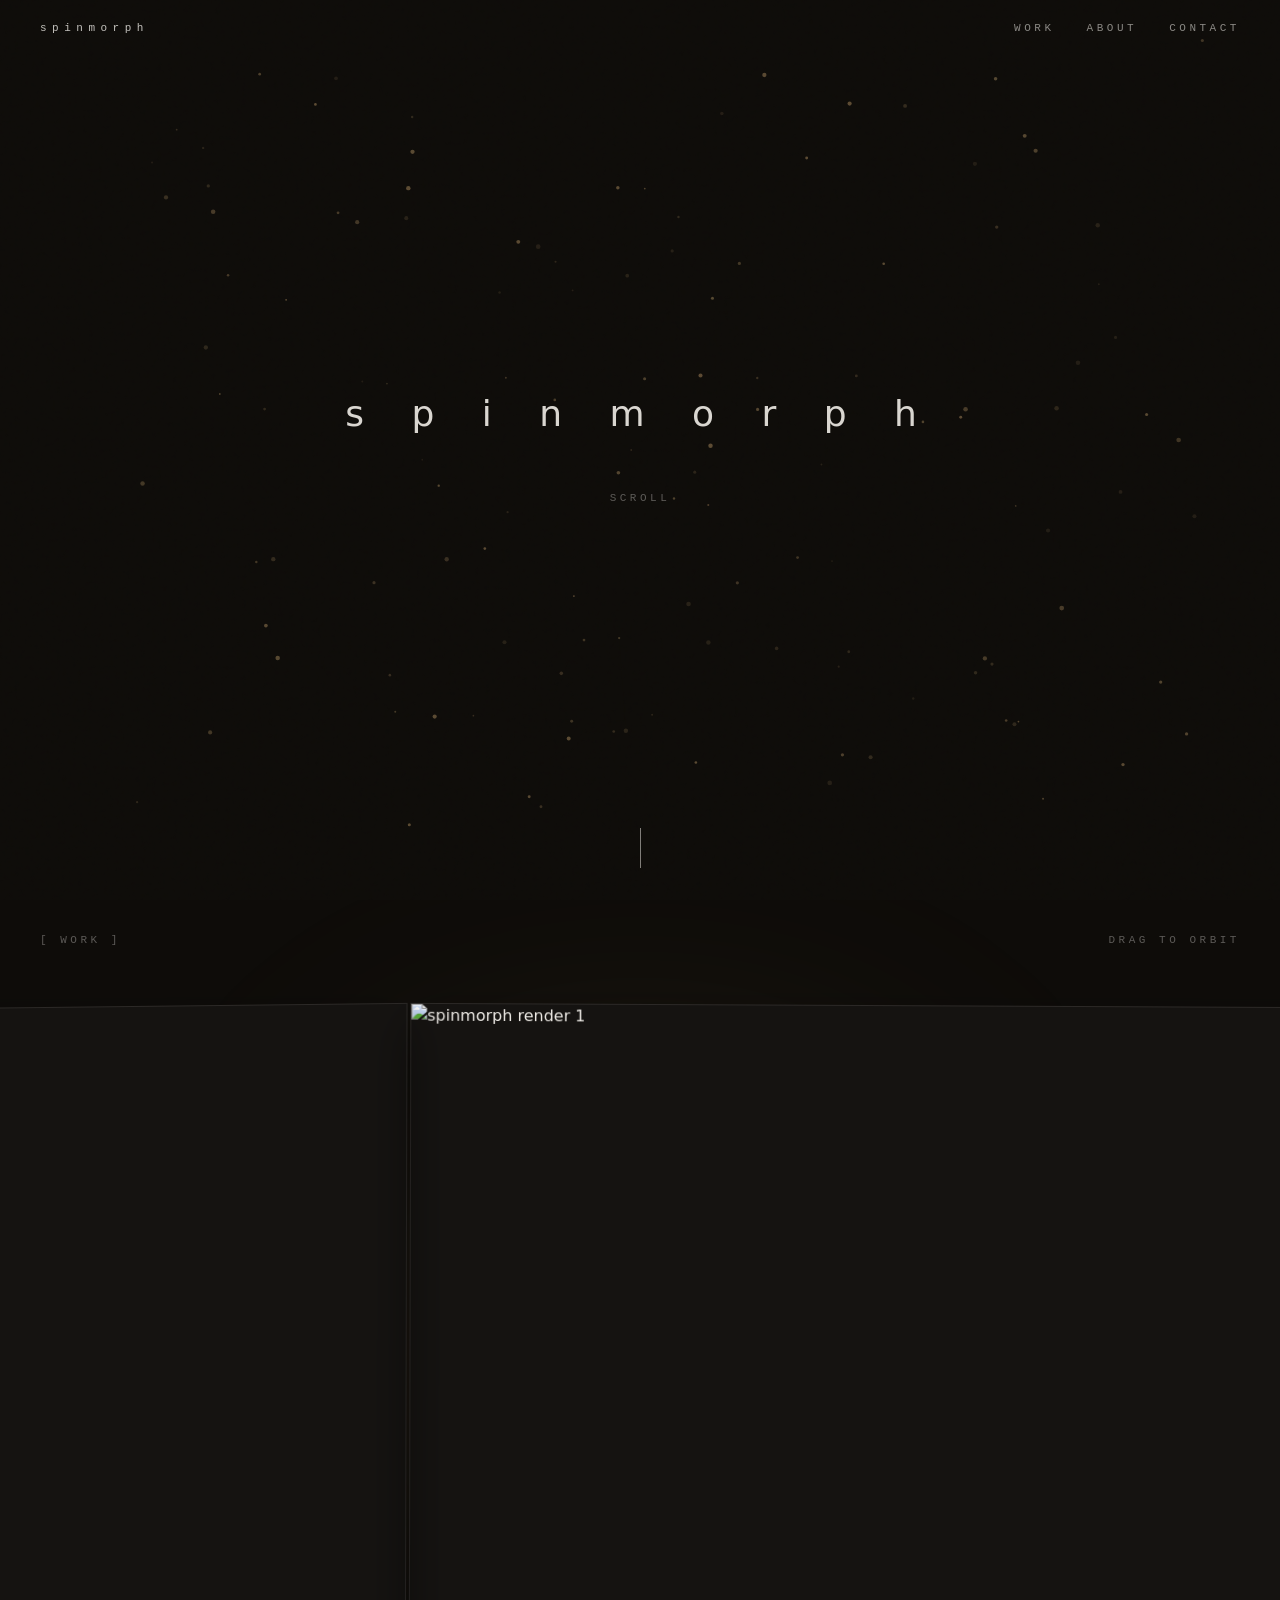
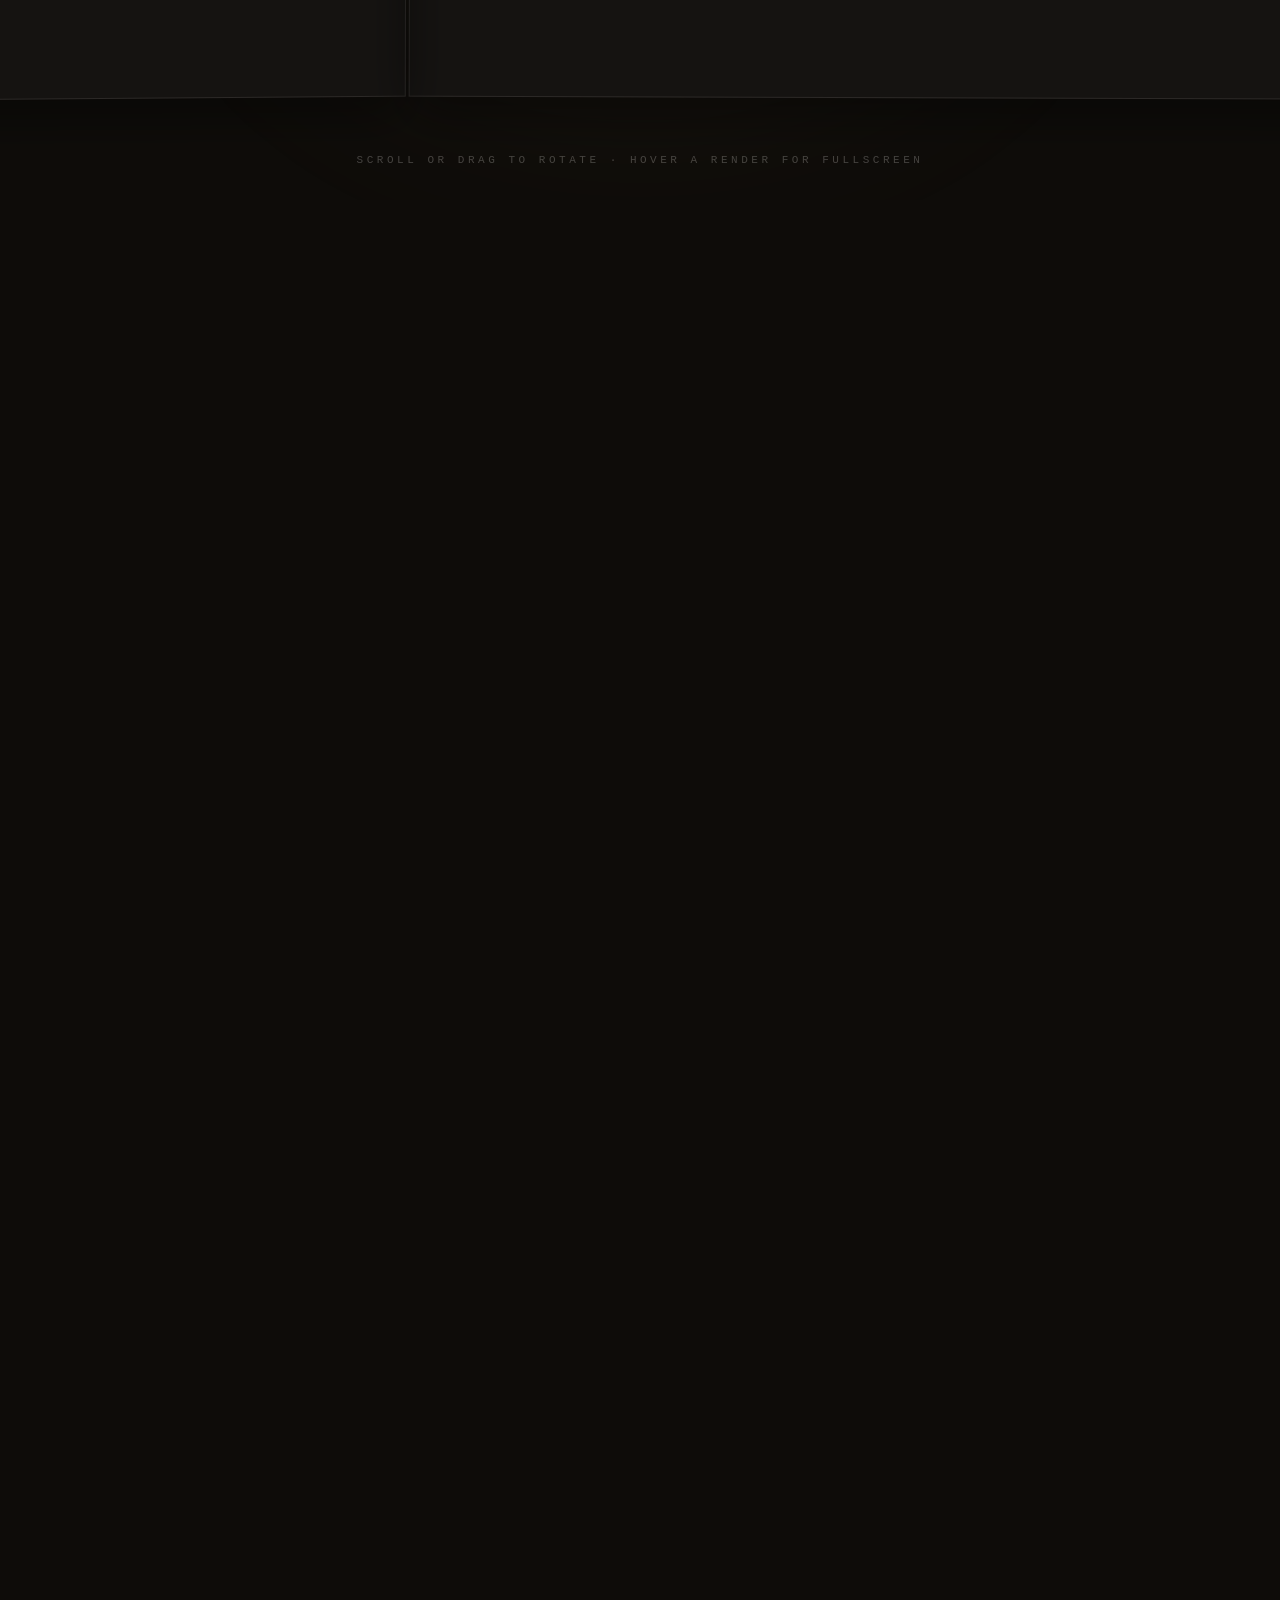
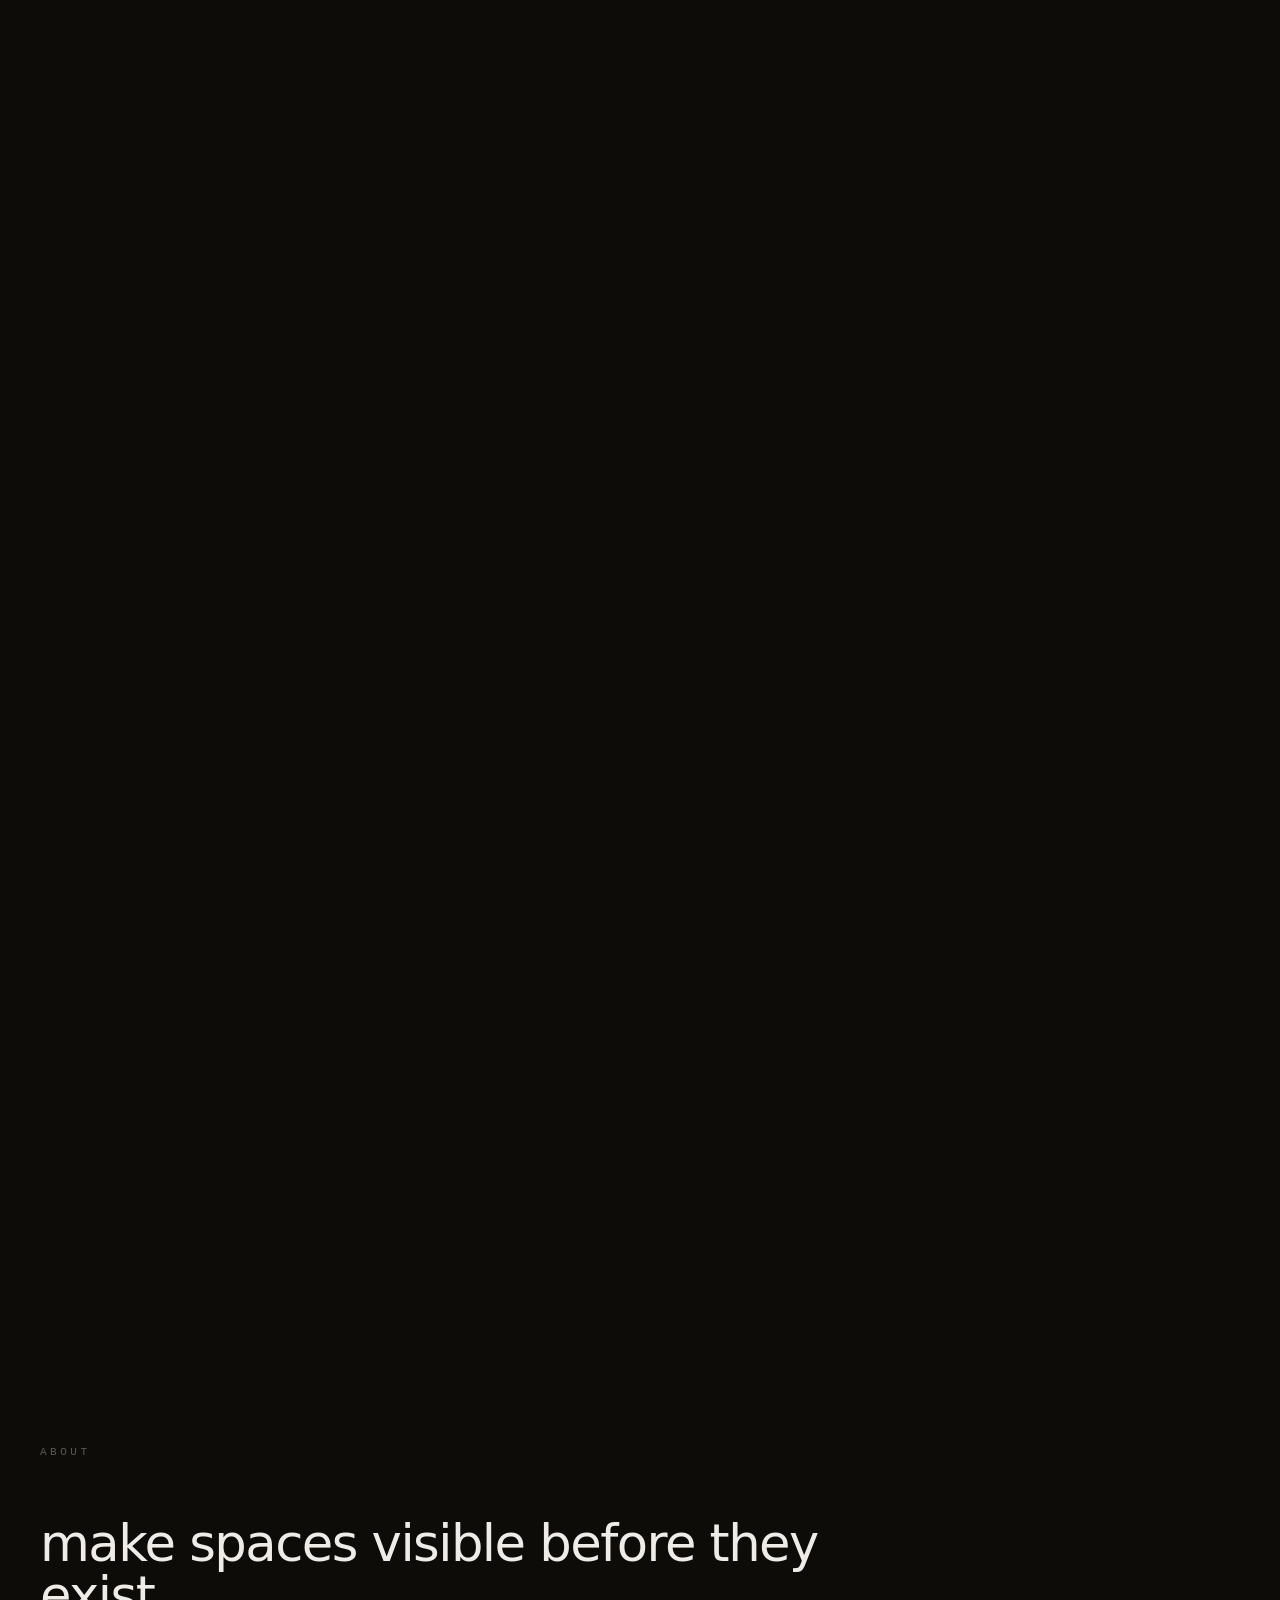
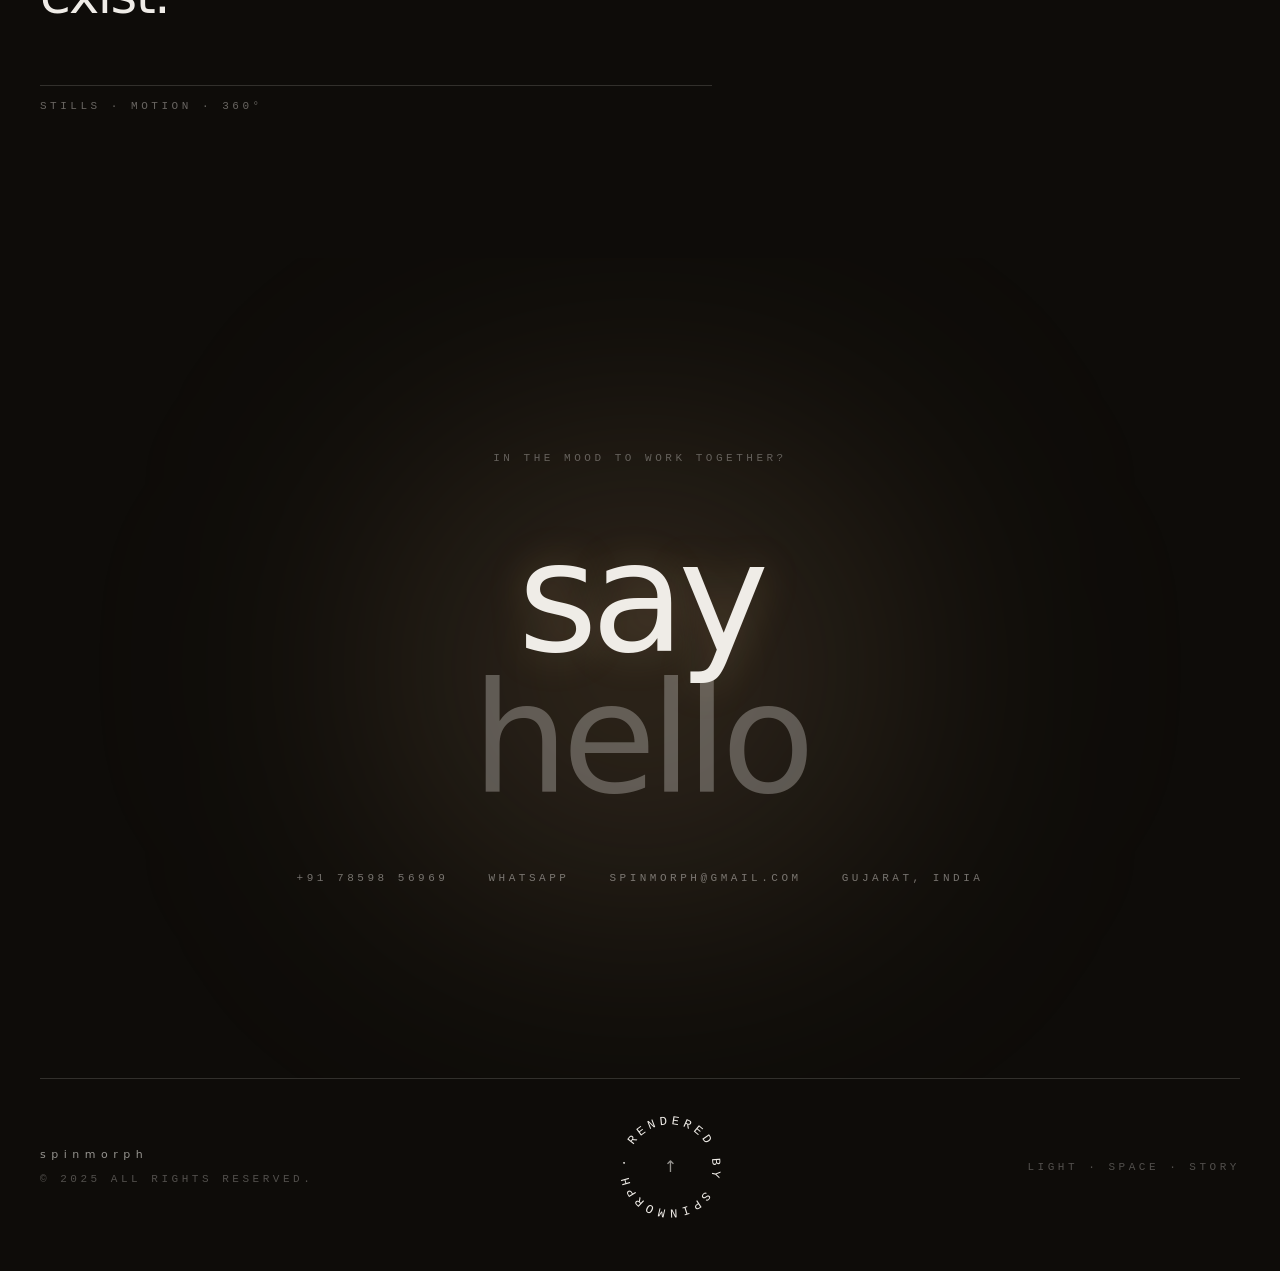
==== commit a5ab351a: "Add files via upload" ====
--- a/index.html
+++ b/index.html
@@ -14,8 +14,8 @@
     href="https://fonts.googleapis.com/css2?family=Archivo:ital,wght@0,100..900;1,100..900&family=IBM+Plex+Mono:wght@400;500&display=swap"
     rel="stylesheet" />
   <title>spinmorph — your vision. rendered real.</title>
-  <script type="module" crossorigin src="./assets/gh-index-DYgKHGWt.js"></script>
-  <link rel="stylesheet" crossorigin href="./assets/gh-index-BkaHazVo.css">
+  <script type="module" crossorigin src="./assets/gh-index-BjMguht0.js"></script>
+  <link rel="stylesheet" crossorigin href="./assets/gh-index-Ys-lCt0V.css">
 </head>
 
 
--- a/assets/gh-index-Ys-lCt0V.css
+++ b/assets/gh-index-Ys-lCt0V.css
@@ -0,0 +1 @@
+@layer properties{@supports (((-webkit-hyphens:none)) and (not (margin-trim:inline))) or ((-moz-orient:inline) and (not (color:rgb(from red r g b)))){*,:before,:after,::backdrop{--tw-translate-x:0;--tw-translate-y:0;--tw-translate-z:0;--tw-rotate-x:initial;--tw-rotate-y:initial;--tw-rotate-z:initial;--tw-skew-x:initial;--tw-skew-y:initial;--tw-border-style:solid;--tw-leading:initial;--tw-font-weight:initial;--tw-tracking:initial;--tw-ordinal:initial;--tw-slashed-zero:initial;--tw-numeric-figure:initial;--tw-numeric-spacing:initial;--tw-numeric-fraction:initial;--tw-shadow:0 0 #0000;--tw-shadow-color:initial;--tw-shadow-alpha:100%;--tw-inset-shadow:0 0 #0000;--tw-inset-shadow-color:initial;--tw-inset-shadow-alpha:100%;--tw-ring-color:initial;--tw-ring-shadow:0 0 #0000;--tw-inset-ring-color:initial;--tw-inset-ring-shadow:0 0 #0000;--tw-ring-inset:initial;--tw-ring-offset-width:0px;--tw-ring-offset-color:#fff;--tw-ring-offset-shadow:0 0 #0000;--tw-outline-style:solid;--tw-blur:initial;--tw-brightness:initial;--tw-contrast:initial;--tw-grayscale:initial;--tw-hue-rotate:initial;--tw-invert:initial;--tw-opacity:initial;--tw-saturate:initial;--tw-sepia:initial;--tw-drop-shadow:initial;--tw-drop-shadow-color:initial;--tw-drop-shadow-alpha:100%;--tw-drop-shadow-size:initial;--tw-backdrop-blur:initial;--tw-backdrop-brightness:initial;--tw-backdrop-contrast:initial;--tw-backdrop-grayscale:initial;--tw-backdrop-hue-rotate:initial;--tw-backdrop-invert:initial;--tw-backdrop-opacity:initial;--tw-backdrop-saturate:initial;--tw-backdrop-sepia:initial;--tw-duration:initial;--tw-ease:initial;--tw-content:"";--tw-scale-x:1;--tw-scale-y:1;--tw-scale-z:1;--tw-animation-delay:0s;--tw-animation-direction:normal;--tw-animation-duration:initial;--tw-animation-fill-mode:none;--tw-animation-iteration-count:1;--tw-enter-blur:0;--tw-enter-opacity:1;--tw-enter-rotate:0;--tw-enter-scale:1;--tw-enter-translate-x:0;--tw-enter-translate-y:0;--tw-exit-blur:0;--tw-exit-opacity:1;--tw-exit-rotate:0;--tw-exit-scale:1;--tw-exit-translate-x:0;--tw-exit-translate-y:0}}}@layer theme{:root,:host{--font-sans:ui-sans-serif, system-ui, sans-serif, "Apple Color Emoji", "Segoe UI Emoji", "Segoe UI Symbol", "Noto Color Emoji";--font-mono:"IBM Plex Mono", ui-monospace, "SFMono-Regular", monospace;--color-red-500:oklch(63.7% .237 25.331);--color-orange-500:oklch(70.5% .213 47.604);--color-amber-200:oklch(92.4% .12 95.746);--color-amber-300:oklch(87.9% .169 91.605);--color-amber-400:oklch(82.8% .189 84.429);--color-gray-300:oklch(87.2% .01 258.338);--color-gray-600:oklch(44.6% .03 256.802);--color-gray-700:oklch(37.3% .034 259.733);--color-zinc-100:oklch(96.7% .001 286.375);--color-zinc-200:oklch(92% .004 286.32);--color-zinc-400:oklch(70.5% .015 286.067);--color-zinc-500:oklch(55.2% .016 285.938);--color-zinc-700:oklch(37% .013 285.805);--color-zinc-800:oklch(27.4% .006 286.033);--color-zinc-900:oklch(21% .006 285.885);--color-zinc-950:oklch(14.1% .005 285.823);--color-black:#000;--color-white:#fff;--spacing:.25rem;--container-xs:20rem;--container-sm:24rem;--container-md:28rem;--container-lg:32rem;--container-2xl:42rem;--container-4xl:56rem;--container-5xl:64rem;--text-xs:.75rem;--text-xs--line-height:calc(1 / .75);--text-sm:.875rem;--text-sm--line-height:calc(1.25 / .875);--text-base:1rem;--text-base--line-height: 1.5 ;--text-lg:1.125rem;--text-lg--line-height:calc(1.75 / 1.125);--text-xl:1.25rem;--text-xl--line-height:calc(1.75 / 1.25);--text-2xl:1.5rem;--text-2xl--line-height:calc(2 / 1.5);--text-3xl:1.875rem;--text-3xl--line-height: 1.2 ;--text-4xl:2.25rem;--text-4xl--line-height:calc(2.5 / 2.25);--font-weight-normal:400;--font-weight-medium:500;--font-weight-semibold:600;--font-weight-bold:700;--tracking-tight:-.025em;--tracking-wider:.05em;--tracking-widest:.1em;--leading-snug:1.375;--leading-normal:1.5;--leading-relaxed:1.625;--radius-xs:.125rem;--ease-in:cubic-bezier(.4, 0, 1, 1);--ease-out:cubic-bezier(0, 0, .2, 1);--ease-in-out:cubic-bezier(.4, 0, .2, 1);--animate-spin:spin 1s linear infinite;--animate-pulse:pulse 2s cubic-bezier(.4, 0, .6, 1) infinite;--blur-sm:8px;--blur-md:12px;--aspect-video:16 / 9;--default-transition-duration:.15s;--default-transition-timing-function:cubic-bezier(.4, 0, .2, 1);--default-font-family:var(--font-sans);--default-mono-font-family:"IBM Plex Mono", ui-monospace, "SFMono-Regular", monospace;--color-border:var(--border);--font-display:"Archivo", ui-sans-serif, system-ui, sans-serif}}@layer base{*,:after,:before,::backdrop{box-sizing:border-box;border:0 solid;margin:0;padding:0}::file-selector-button{box-sizing:border-box;border:0 solid;margin:0;padding:0}html,:host{-webkit-text-size-adjust:100%;tab-size:4;line-height:1.5;font-family:var(--default-font-family,ui-sans-serif, system-ui, sans-serif, "Apple Color Emoji", "Segoe UI Emoji", "Segoe UI Symbol", "Noto Color Emoji");font-feature-settings:var(--default-font-feature-settings,normal);font-variation-settings:var(--default-font-variation-settings,normal);-webkit-tap-highlight-color:transparent}hr{height:0;color:inherit;border-top-width:1px}abbr:where([title]){-webkit-text-decoration:underline dotted;text-decoration:underline dotted}h1,h2,h3,h4,h5,h6{font-size:inherit;font-weight:inherit}a{color:inherit;-webkit-text-decoration:inherit;text-decoration:inherit}b,strong{font-weight:bolder}code,kbd,samp,pre{font-family:var(--default-mono-font-family,ui-monospace, SFMono-Regular, Menlo, Monaco, Consolas, "Liberation Mono", "Courier New", monospace);font-feature-settings:var(--default-mono-font-feature-settings,normal);font-variation-settings:var(--default-mono-font-variation-settings,normal);font-size:1em}small{font-size:80%}sub,sup{vertical-align:baseline;font-size:75%;line-height:0;position:relative}sub{bottom:-.25em}sup{top:-.5em}table{text-indent:0;border-color:inherit;border-collapse:collapse}:-moz-focusring{outline:auto}progress{vertical-align:baseline}summary{display:list-item}ol,ul,menu{list-style:none}img,svg,video,canvas,audio,iframe,embed,object{vertical-align:middle;display:block}img,video{max-width:100%;height:auto}button,input,select,optgroup,textarea{font:inherit;font-feature-settings:inherit;font-variation-settings:inherit;letter-spacing:inherit;color:inherit;opacity:1;background-color:#0000;border-radius:0}::file-selector-button{font:inherit;font-feature-settings:inherit;font-variation-settings:inherit;letter-spacing:inherit;color:inherit;opacity:1;background-color:#0000;border-radius:0}:where(select:is([multiple],[size])) optgroup{font-weight:bolder}:where(select:is([multiple],[size])) optgroup option{padding-inline-start:20px}::file-selector-button{margin-inline-end:4px}::placeholder{opacity:1}@supports (not ((-webkit-appearance:-apple-pay-button))) or (contain-intrinsic-size:1px){::placeholder{color:currentColor}@supports (color:color-mix(in lab,red,red)){::placeholder{color:color-mix(in oklab,currentcolor 50%,transparent)}}}textarea{resize:vertical}::-webkit-search-decoration{-webkit-appearance:none}::-webkit-date-and-time-value{min-height:1lh;text-align:inherit}::-webkit-datetime-edit{display:inline-flex}::-webkit-datetime-edit-fields-wrapper{padding:0}::-webkit-datetime-edit{padding-block:0}::-webkit-datetime-edit-year-field{padding-block:0}::-webkit-datetime-edit-month-field{padding-block:0}::-webkit-datetime-edit-day-field{padding-block:0}::-webkit-datetime-edit-hour-field{padding-block:0}::-webkit-datetime-edit-minute-field{padding-block:0}::-webkit-datetime-edit-second-field{padding-block:0}::-webkit-datetime-edit-millisecond-field{padding-block:0}::-webkit-datetime-edit-meridiem-field{padding-block:0}::-webkit-calendar-picker-indicator{line-height:1}:-moz-ui-invalid{box-shadow:none}button,input:where([type=button],[type=reset],[type=submit]){appearance:button}::file-selector-button{appearance:button}::-webkit-inner-spin-button{height:auto}::-webkit-outer-spin-button{height:auto}[hidden]:where(:not([hidden=until-found])){display:none!important}*{border-color:var(--border);outline-color:var(--ring)}@supports (color:color-mix(in lab,red,red)){*{outline-color:color-mix(in oklab,var(--ring) 50%,transparent)}}html{scroll-behavior:smooth}body{background-color:var(--background);color:var(--foreground);font-family:var(--font-display);font-feature-settings:"ss01","cv01";-webkit-font-smoothing:antialiased;overflow-x:hidden}button:not([disabled]),[role=button]:not([disabled]){cursor:pointer}::selection{color:#100e0b;background:#efbf88e0}img{-webkit-user-drag:none;-webkit-user-select:none;user-select:none;-webkit-touch-callout:none}::-webkit-scrollbar{width:10px}::-webkit-scrollbar-track{background:#0e0c09}::-webkit-scrollbar-thumb{background:#efece724;border:3px solid oklch(15.5% .006 75);border-radius:8px}::-webkit-scrollbar-thumb:hover{background:#efece742}}@layer components;@layer utilities{.\@container\/card-header{container:card-header/inline-size}.\@container\/field-group{container:field-group/inline-size}.pointer-events-none{pointer-events:none}.collapse{visibility:collapse}.invisible{visibility:hidden}.visible{visibility:visible}.sr-only{clip-path:inset(50%);white-space:nowrap;border-width:0;width:1px;height:1px;margin:-1px;padding:0;position:absolute;overflow:hidden}.absolute{position:absolute}.fixed{position:fixed}.relative{position:relative}.static{position:static}.sticky{position:sticky}.inset-0{inset:0}.inset-x-0{inset-inline:0}.inset-y-0{inset-block:0}.-top-12{top:calc(var(--spacing) * -12)}.top-0{top:0}.top-1\.5{top:calc(var(--spacing) * 1.5)}.top-1\/2{top:50%}.top-3{top:calc(var(--spacing) * 3)}.top-3\.5{top:calc(var(--spacing) * 3.5)}.top-4{top:calc(var(--spacing) * 4)}.top-6{top:calc(var(--spacing) * 6)}.top-28{top:calc(var(--spacing) * 28)}.top-\[1px\]{top:1px}.top-\[50\%\]{top:50%}.top-\[60\%\]{top:60%}.top-full{top:100%}.-right-12{right:calc(var(--spacing) * -12)}.right-0{right:0}.right-1{right:var(--spacing)}.right-2{right:calc(var(--spacing) * 2)}.right-3{right:calc(var(--spacing) * 3)}.right-4{right:calc(var(--spacing) * 4)}.right-6{right:calc(var(--spacing) * 6)}.-bottom-1{bottom:calc(var(--spacing) * -1)}.-bottom-12{bottom:calc(var(--spacing) * -12)}.bottom-0{bottom:0}.bottom-6{bottom:calc(var(--spacing) * 6)}.bottom-8{bottom:calc(var(--spacing) * 8)}.-left-12{left:calc(var(--spacing) * -12)}.left-0{left:0}.left-1\/2{left:50%}.left-2{left:calc(var(--spacing) * 2)}.left-3{left:calc(var(--spacing) * 3)}.left-6{left:calc(var(--spacing) * 6)}.left-\[50\%\]{left:50%}.isolate{isolation:isolate}.z-0{z-index:0}.z-10{z-index:10}.z-20{z-index:20}.z-40{z-index:40}.z-50{z-index:50}.z-\[1\]{z-index:1}.z-\[90\]{z-index:90}.z-\[100\]{z-index:100}.order-first{order:-9999}.order-last{order:9999}.col-start-2{grid-column-start:2}.row-span-2{grid-row:span 2/span 2}.row-start-1{grid-row-start:1}.container{width:100%}@media(min-width:40rem){.container{max-width:40rem}}@media(min-width:48rem){.container{max-width:48rem}}@media(min-width:64rem){.container{max-width:64rem}}@media(min-width:80rem){.container{max-width:80rem}}@media(min-width:96rem){.container{max-width:96rem}}.\!m-0{margin:0!important}.-mx-1{margin-inline:calc(var(--spacing) * -1)}.mx-2{margin-inline:calc(var(--spacing) * 2)}.mx-3\.5{margin-inline:calc(var(--spacing) * 3.5)}.mx-auto{margin-inline:auto}.-my-2{margin-block:calc(var(--spacing) * -2)}.my-0{margin-block:0}.my-0\.5{margin-block:calc(var(--spacing) * .5)}.my-1{margin-block:var(--spacing)}.-mt-4{margin-top:calc(var(--spacing) * -4)}.mt-0\.5{margin-top:calc(var(--spacing) * .5)}.mt-1{margin-top:var(--spacing)}.mt-1\.5{margin-top:calc(var(--spacing) * 1.5)}.mt-2{margin-top:calc(var(--spacing) * 2)}.mt-3{margin-top:calc(var(--spacing) * 3)}.mt-4{margin-top:calc(var(--spacing) * 4)}.mt-6{margin-top:calc(var(--spacing) * 6)}.mt-10{margin-top:calc(var(--spacing) * 10)}.mt-14{margin-top:calc(var(--spacing) * 14)}.mt-16{margin-top:calc(var(--spacing) * 16)}.mt-auto{margin-top:auto}.mr-2{margin-right:calc(var(--spacing) * 2)}.mb-1{margin-bottom:var(--spacing)}.mb-2{margin-bottom:calc(var(--spacing) * 2)}.mb-3{margin-bottom:calc(var(--spacing) * 3)}.mb-4{margin-bottom:calc(var(--spacing) * 4)}.mb-14{margin-bottom:calc(var(--spacing) * 14)}.-ml-4{margin-left:calc(var(--spacing) * -4)}.ml-1{margin-left:var(--spacing)}.ml-2{margin-left:calc(var(--spacing) * 2)}.ml-4{margin-left:calc(var(--spacing) * 4)}.ml-auto{margin-left:auto}.line-clamp-1{-webkit-line-clamp:1;-webkit-box-orient:vertical;display:-webkit-box;overflow:hidden}.line-clamp-2{-webkit-line-clamp:2;-webkit-box-orient:vertical;display:-webkit-box;overflow:hidden}.block{display:block}.contents{display:contents}.flex{display:flex}.grid{display:grid}.hidden{display:none}.inline{display:inline}.inline-flex{display:inline-flex}.table{display:table}.table-caption{display:table-caption}.table-cell{display:table-cell}.table-row{display:table-row}.field-sizing-content{field-sizing:content}.aspect-square{aspect-ratio:1}.aspect-video{aspect-ratio:var(--aspect-video)}.size-\(--cell-size\){width:var(--cell-size);height:var(--cell-size)}.size-2{width:calc(var(--spacing) * 2);height:calc(var(--spacing) * 2)}.size-2\.5{width:calc(var(--spacing) * 2.5);height:calc(var(--spacing) * 2.5)}.size-3{width:calc(var(--spacing) * 3);height:calc(var(--spacing) * 3)}.size-3\.5{width:calc(var(--spacing) * 3.5);height:calc(var(--spacing) * 3.5)}.size-4{width:calc(var(--spacing) * 4);height:calc(var(--spacing) * 4)}.size-5{width:calc(var(--spacing) * 5);height:calc(var(--spacing) * 5)}.size-6{width:calc(var(--spacing) * 6);height:calc(var(--spacing) * 6)}.size-7{width:calc(var(--spacing) * 7);height:calc(var(--spacing) * 7)}.size-8{width:calc(var(--spacing) * 8);height:calc(var(--spacing) * 8)}.size-9{width:calc(var(--spacing) * 9);height:calc(var(--spacing) * 9)}.size-10{width:calc(var(--spacing) * 10);height:calc(var(--spacing) * 10)}.size-12{width:calc(var(--spacing) * 12);height:calc(var(--spacing) * 12)}.size-auto{width:auto;height:auto}.size-full{width:100%;height:100%}.h-\(--cell-size\){height:var(--cell-size)}.h-1\.5{height:calc(var(--spacing) * 1.5)}.h-2{height:calc(var(--spacing) * 2)}.h-2\.5{height:calc(var(--spacing) * 2.5)}.h-3\.5{height:calc(var(--spacing) * 3.5)}.h-4{height:calc(var(--spacing) * 4)}.h-5{height:calc(var(--spacing) * 5)}.h-6{height:calc(var(--spacing) * 6)}.h-7{height:calc(var(--spacing) * 7)}.h-8{height:calc(var(--spacing) * 8)}.h-9{height:calc(var(--spacing) * 9)}.h-10{height:calc(var(--spacing) * 10)}.h-11{height:calc(var(--spacing) * 11)}.h-12{height:calc(var(--spacing) * 12)}.h-28{height:calc(var(--spacing) * 28)}.h-\[1\.15rem\]{height:1.15rem}.h-\[400vh\]{height:400vh}.h-\[560px\]{height:560px}.h-\[calc\(100\%-1px\)\]{height:calc(100% - 1px)}.h-\[var\(--radix-navigation-menu-viewport-height\)\]{height:var(--radix-navigation-menu-viewport-height)}.h-\[var\(--radix-select-trigger-height\)\]{height:var(--radix-select-trigger-height)}.h-auto{height:auto}.h-full{height:100%}.h-px{height:1px}.h-screen{height:100vh}.h-svh{height:100svh}.max-h-\(--radix-context-menu-content-available-height\){max-height:var(--radix-context-menu-content-available-height)}.max-h-\(--radix-dropdown-menu-content-available-height\){max-height:var(--radix-dropdown-menu-content-available-height)}.max-h-\(--radix-select-content-available-height\){max-height:var(--radix-select-content-available-height)}.max-h-40{max-height:calc(var(--spacing) * 40)}.max-h-60{max-height:calc(var(--spacing) * 60)}.max-h-\[300px\]{max-height:300px}.max-h-\[calc\(100vh-2rem\)\]{max-height:calc(100vh - 2rem)}.min-h-0{min-height:0}.min-h-4{min-height:calc(var(--spacing) * 4)}.min-h-16{min-height:calc(var(--spacing) * 16)}.min-h-\[100svh\]{min-height:100svh}.min-h-screen{min-height:100vh}.min-h-svh{min-height:100svh}.w-\(--cell-size\){width:var(--cell-size)}.w-\(--sidebar-width\){width:var(--sidebar-width)}.w-0{width:0}.w-1{width:var(--spacing)}.w-1\/4{width:25%}.w-2{width:calc(var(--spacing) * 2)}.w-2\.5{width:calc(var(--spacing) * 2.5)}.w-3{width:calc(var(--spacing) * 3)}.w-3\.5{width:calc(var(--spacing) * 3.5)}.w-3\/4{width:75%}.w-4{width:calc(var(--spacing) * 4)}.w-5{width:calc(var(--spacing) * 5)}.w-8{width:calc(var(--spacing) * 8)}.w-9{width:calc(var(--spacing) * 9)}.w-10{width:calc(var(--spacing) * 10)}.w-11{width:calc(var(--spacing) * 11)}.w-28{width:calc(var(--spacing) * 28)}.w-48{width:calc(var(--spacing) * 48)}.w-64{width:calc(var(--spacing) * 64)}.w-72{width:calc(var(--spacing) * 72)}.w-\[100px\]{width:100px}.w-\[900px\]{width:900px}.w-\[920px\]{width:920px}.w-auto{width:auto}.w-fit{width:fit-content}.w-full{width:100%}.w-max{width:max-content}.w-px{width:1px}.max-w-\(--skeleton-width\){max-width:var(--skeleton-width)}.max-w-2xl{max-width:var(--container-2xl)}.max-w-4xl{max-width:var(--container-4xl)}.max-w-5xl{max-width:var(--container-5xl)}.max-w-\[220px\]{max-width:220px}.max-w-\[1400px\]{max-width:1400px}.max-w-\[calc\(100\%-2rem\)\]{max-width:calc(100% - 2rem)}.max-w-lg{max-width:var(--container-lg)}.max-w-max{max-width:max-content}.max-w-md{max-width:var(--container-md)}.max-w-sm{max-width:var(--container-sm)}.max-w-xs{max-width:var(--container-xs)}.min-w-\(--cell-size\){min-width:var(--cell-size)}.min-w-0{min-width:0}.min-w-5{min-width:calc(var(--spacing) * 5)}.min-w-8{min-width:calc(var(--spacing) * 8)}.min-w-9{min-width:calc(var(--spacing) * 9)}.min-w-10{min-width:calc(var(--spacing) * 10)}.min-w-\[8rem\]{min-width:8rem}.min-w-\[12rem\]{min-width:12rem}.min-w-\[350px\]{min-width:350px}.min-w-\[var\(--radix-select-trigger-width\)\]{min-width:var(--radix-select-trigger-width)}.flex-1{flex:1}.shrink-0{flex-shrink:0}.grow{flex-grow:1}.grow-0{flex-grow:0}.basis-full{flex-basis:100%}.caption-bottom{caption-side:bottom}.border-collapse{border-collapse:collapse}.origin-\(--radix-context-menu-content-transform-origin\){transform-origin:var(--radix-context-menu-content-transform-origin)}.origin-\(--radix-dropdown-menu-content-transform-origin\){transform-origin:var(--radix-dropdown-menu-content-transform-origin)}.origin-\(--radix-hover-card-content-transform-origin\){transform-origin:var(--radix-hover-card-content-transform-origin)}.origin-\(--radix-menubar-content-transform-origin\){transform-origin:var(--radix-menubar-content-transform-origin)}.origin-\(--radix-popover-content-transform-origin\){transform-origin:var(--radix-popover-content-transform-origin)}.origin-\(--radix-select-content-transform-origin\){transform-origin:var(--radix-select-content-transform-origin)}.origin-\(--radix-tooltip-content-transform-origin\){transform-origin:var(--radix-tooltip-content-transform-origin)}.-translate-x-1\/2{--tw-translate-x: -50% ;translate:var(--tw-translate-x) var(--tw-translate-y)}.-translate-x-px{--tw-translate-x:-1px;translate:var(--tw-translate-x) var(--tw-translate-y)}.translate-x-\[-50\%\]{--tw-translate-x:-50%;translate:var(--tw-translate-x) var(--tw-translate-y)}.translate-x-px{--tw-translate-x:1px;translate:var(--tw-translate-x) var(--tw-translate-y)}.-translate-y-1\/2{--tw-translate-y: -50% ;translate:var(--tw-translate-x) var(--tw-translate-y)}.translate-y-0\.5{--tw-translate-y:calc(var(--spacing) * .5);translate:var(--tw-translate-x) var(--tw-translate-y)}.translate-y-\[-50\%\]{--tw-translate-y:-50%;translate:var(--tw-translate-x) var(--tw-translate-y)}.translate-y-\[calc\(-50\%_-_2px\)\]{--tw-translate-y: calc(-50% - 2px) ;translate:var(--tw-translate-x) var(--tw-translate-y)}.scale-\[0\.4\]{scale:.4}.rotate-45{rotate:45deg}.rotate-90{rotate:90deg}.transform{transform:var(--tw-rotate-x,) var(--tw-rotate-y,) var(--tw-rotate-z,) var(--tw-skew-x,) var(--tw-skew-y,)}.animate-caret-blink{animation:1.25s ease-out infinite caret-blink}.animate-in{animation:enter var(--tw-animation-duration,var(--tw-duration,.15s))var(--tw-ease,ease)var(--tw-animation-delay,0s)var(--tw-animation-iteration-count,1)var(--tw-animation-direction,normal)var(--tw-animation-fill-mode,none)}.animate-pulse{animation:var(--animate-pulse)}.animate-spin{animation:var(--animate-spin)}.cursor-default{cursor:default}.cursor-grab{cursor:grab}.cursor-pointer{cursor:pointer}.cursor-text{cursor:text}.cursor-zoom-in{cursor:zoom-in}.touch-none{touch-action:none}.resize{resize:both}.resize-none{resize:none}.scroll-my-1{scroll-margin-block:var(--spacing)}.scroll-py-1{scroll-padding-block:var(--spacing)}.list-disc{list-style-type:disc}.list-none{list-style-type:none}.auto-rows-min{grid-auto-rows:min-content}.grid-cols-\[0_1fr\]{grid-template-columns:0 1fr}.grid-rows-\[auto_auto\]{grid-template-rows:auto auto}.flex-col{flex-direction:column}.flex-col-reverse{flex-direction:column-reverse}.flex-row{flex-direction:row}.flex-wrap{flex-wrap:wrap}.place-content-center{place-content:center}.items-center{align-items:center}.items-end{align-items:flex-end}.items-start{align-items:flex-start}.items-stretch{align-items:stretch}.justify-between{justify-content:space-between}.justify-center{justify-content:center}.justify-end{justify-content:flex-end}.justify-start{justify-content:flex-start}.justify-items-start{justify-items:start}.gap-0\.5{gap:calc(var(--spacing) * .5)}.gap-1{gap:var(--spacing)}.gap-1\.5{gap:calc(var(--spacing) * 1.5)}.gap-2{gap:calc(var(--spacing) * 2)}.gap-2\.5{gap:calc(var(--spacing) * 2.5)}.gap-3{gap:calc(var(--spacing) * 3)}.gap-4{gap:calc(var(--spacing) * 4)}.gap-6{gap:calc(var(--spacing) * 6)}.gap-7{gap:calc(var(--spacing) * 7)}.gap-8{gap:calc(var(--spacing) * 8)}.gap-10{gap:calc(var(--spacing) * 10)}.gap-\[--spacing\(var\(--gap\)\)\]{gap:calc(var(--spacing) * var(--gap))}.gap-x-10{column-gap:calc(var(--spacing) * 10)}.gap-y-0\.5{row-gap:calc(var(--spacing) * .5)}.gap-y-4{row-gap:calc(var(--spacing) * 4)}.self-start{align-self:flex-start}.self-stretch{align-self:stretch}.justify-self-end{justify-self:flex-end}.overflow-auto{overflow:auto}.overflow-hidden{overflow:hidden}.overflow-x-auto{overflow-x:auto}.overflow-x-hidden{overflow-x:hidden}.overflow-y-auto{overflow-y:auto}.rounded{border-radius:.25rem}.rounded-\[2px\]{border-radius:2px}.rounded-\[4px\]{border-radius:4px}.rounded-\[calc\(var\(--radius\)-5px\)\]{border-radius:calc(var(--radius) - 5px)}.rounded-\[inherit\]{border-radius:inherit}.rounded-full{border-radius:3.40282e38px}.rounded-lg{border-radius:var(--radius)}.rounded-md{border-radius:calc(var(--radius) - 2px)}.rounded-none{border-radius:0}.rounded-sm{border-radius:calc(var(--radius) - 4px)}.rounded-xl{border-radius:calc(var(--radius) + 4px)}.rounded-xs{border-radius:var(--radius-xs)}.rounded-l-md{border-top-left-radius:calc(var(--radius) - 2px);border-bottom-left-radius:calc(var(--radius) - 2px)}.rounded-tl-sm{border-top-left-radius:calc(var(--radius) - 4px)}.rounded-r-md{border-top-right-radius:calc(var(--radius) - 2px);border-bottom-right-radius:calc(var(--radius) - 2px)}.rounded-b-lg{border-bottom-right-radius:var(--radius);border-bottom-left-radius:var(--radius)}.border{border-style:var(--tw-border-style);border-width:1px}.border-0{border-style:var(--tw-border-style);border-width:0}.border-\[1\.5px\]{border-style:var(--tw-border-style);border-width:1.5px}.border-y{border-block-style:var(--tw-border-style);border-block-width:1px}.border-t{border-top-style:var(--tw-border-style);border-top-width:1px}.border-r{border-right-style:var(--tw-border-style);border-right-width:1px}.border-b{border-bottom-style:var(--tw-border-style);border-bottom-width:1px}.border-l{border-left-style:var(--tw-border-style);border-left-width:1px}.border-dashed{--tw-border-style:dashed;border-style:dashed}.border-\(--color-border\){border-color:var(--color-border)}.border-amber-400\/20{border-color:#fcbb0033}@supports (color:color-mix(in lab,red,red)){.border-amber-400\/20{border-color:color-mix(in oklab,var(--color-amber-400) 20%,transparent)}}.border-border,.border-border\/50{border-color:var(--border)}@supports (color:color-mix(in lab,red,red)){.border-border\/50{border-color:color-mix(in oklab,var(--border) 50%,transparent)}}.border-border\/60{border-color:var(--border)}@supports (color:color-mix(in lab,red,red)){.border-border\/60{border-color:color-mix(in oklab,var(--border) 60%,transparent)}}.border-border\/70{border-color:var(--border)}@supports (color:color-mix(in lab,red,red)){.border-border\/70{border-color:color-mix(in oklab,var(--border) 70%,transparent)}}.border-foreground\/10{border-color:var(--foreground)}@supports (color:color-mix(in lab,red,red)){.border-foreground\/10{border-color:color-mix(in oklab,var(--foreground) 10%,transparent)}}.border-foreground\/15{border-color:var(--foreground)}@supports (color:color-mix(in lab,red,red)){.border-foreground\/15{border-color:color-mix(in oklab,var(--foreground) 15%,transparent)}}.border-input{border-color:var(--input)}.border-primary{border-color:var(--primary)}.border-sidebar-border{border-color:var(--sidebar-border)}.border-transparent{border-color:#0000}.border-white\/30{border-color:#ffffff4d}@supports (color:color-mix(in lab,red,red)){.border-white\/30{border-color:color-mix(in oklab,var(--color-white) 30%,transparent)}}.border-zinc-700{border-color:var(--color-zinc-700)}.border-zinc-800{border-color:var(--color-zinc-800)}.border-t-transparent{border-top-color:#0000}.border-l-transparent{border-left-color:#0000}.bg-\(--color-bg\){background-color:var(--color-bg)}.bg-accent{background-color:var(--accent)}.bg-amber-400\/5{background-color:#fcbb000d}@supports (color:color-mix(in lab,red,red)){.bg-amber-400\/5{background-color:color-mix(in oklab,var(--color-amber-400) 5%,transparent)}}.bg-amber-400\/10{background-color:#fcbb001a}@supports (color:color-mix(in lab,red,red)){.bg-amber-400\/10{background-color:color-mix(in oklab,var(--color-amber-400) 10%,transparent)}}.bg-background,.bg-background\/60{background-color:var(--background)}@supports (color:color-mix(in lab,red,red)){.bg-background\/60{background-color:color-mix(in oklab,var(--background) 60%,transparent)}}.bg-background\/85{background-color:var(--background)}@supports (color:color-mix(in lab,red,red)){.bg-background\/85{background-color:color-mix(in oklab,var(--background) 85%,transparent)}}.bg-black\/30{background-color:#0000004d}@supports (color:color-mix(in lab,red,red)){.bg-black\/30{background-color:color-mix(in oklab,var(--color-black) 30%,transparent)}}.bg-black\/50{background-color:#00000080}@supports (color:color-mix(in lab,red,red)){.bg-black\/50{background-color:color-mix(in oklab,var(--color-black) 50%,transparent)}}.bg-border{background-color:var(--border)}.bg-card{background-color:var(--card)}.bg-destructive{background-color:var(--destructive)}.bg-foreground,.bg-foreground\/50{background-color:var(--foreground)}@supports (color:color-mix(in lab,red,red)){.bg-foreground\/50{background-color:color-mix(in oklab,var(--foreground) 50%,transparent)}}.bg-gray-300{background-color:var(--color-gray-300)}.bg-input{background-color:var(--input)}.bg-muted,.bg-muted\/50{background-color:var(--muted)}@supports (color:color-mix(in lab,red,red)){.bg-muted\/50{background-color:color-mix(in oklab,var(--muted) 50%,transparent)}}.bg-popover{background-color:var(--popover)}.bg-primary,.bg-primary\/10{background-color:var(--primary)}@supports (color:color-mix(in lab,red,red)){.bg-primary\/10{background-color:color-mix(in oklab,var(--primary) 10%,transparent)}}.bg-primary\/20{background-color:var(--primary)}@supports (color:color-mix(in lab,red,red)){.bg-primary\/20{background-color:color-mix(in oklab,var(--primary) 20%,transparent)}}.bg-secondary{background-color:var(--secondary)}.bg-sidebar{background-color:var(--sidebar)}.bg-sidebar-border{background-color:var(--sidebar-border)}.bg-transparent{background-color:#0000}.bg-white{background-color:var(--color-white)}.bg-white\/95{background-color:#fffffff2}@supports (color:color-mix(in lab,red,red)){.bg-white\/95{background-color:color-mix(in oklab,var(--color-white) 95%,transparent)}}.bg-zinc-100{background-color:var(--color-zinc-100)}.bg-zinc-950{background-color:var(--color-zinc-950)}.fill-current{fill:currentColor}.fill-foreground{fill:var(--foreground)}.fill-primary{fill:var(--primary)}.object-contain{object-fit:contain}.object-cover{object-fit:cover}.p-0{padding:0}.p-1{padding:var(--spacing)}.p-2{padding:calc(var(--spacing) * 2)}.p-3{padding:calc(var(--spacing) * 3)}.p-4{padding:calc(var(--spacing) * 4)}.p-5{padding:calc(var(--spacing) * 5)}.p-6{padding:calc(var(--spacing) * 6)}.p-\[3px\]{padding:3px}.p-px{padding:1px}.px-\(--cell-size\){padding-inline:var(--cell-size)}.px-1{padding-inline:var(--spacing)}.px-1\.5{padding-inline:calc(var(--spacing) * 1.5)}.px-2{padding-inline:calc(var(--spacing) * 2)}.px-2\.5{padding-inline:calc(var(--spacing) * 2.5)}.px-3{padding-inline:calc(var(--spacing) * 3)}.px-4{padding-inline:calc(var(--spacing) * 4)}.px-6{padding-inline:calc(var(--spacing) * 6)}.py-0\.5{padding-block:calc(var(--spacing) * .5)}.py-1{padding-block:var(--spacing)}.py-1\.5{padding-block:calc(var(--spacing) * 1.5)}.py-2{padding-block:calc(var(--spacing) * 2)}.py-2\.5{padding-block:calc(var(--spacing) * 2.5)}.py-3{padding-block:calc(var(--spacing) * 3)}.py-4{padding-block:calc(var(--spacing) * 4)}.py-5{padding-block:calc(var(--spacing) * 5)}.py-6{padding-block:calc(var(--spacing) * 6)}.py-10{padding-block:calc(var(--spacing) * 10)}.py-24{padding-block:calc(var(--spacing) * 24)}.py-32{padding-block:calc(var(--spacing) * 32)}.pt-0{padding-top:0}.pt-3{padding-top:calc(var(--spacing) * 3)}.pt-4{padding-top:calc(var(--spacing) * 4)}.pt-8{padding-top:calc(var(--spacing) * 8)}.pr-1{padding-right:var(--spacing)}.pr-2{padding-right:calc(var(--spacing) * 2)}.pr-2\.5{padding-right:calc(var(--spacing) * 2.5)}.pr-3{padding-right:calc(var(--spacing) * 3)}.pr-5{padding-right:calc(var(--spacing) * 5)}.pr-8{padding-right:calc(var(--spacing) * 8)}.pb-0{padding-bottom:0}.pb-3{padding-bottom:calc(var(--spacing) * 3)}.pb-4{padding-bottom:calc(var(--spacing) * 4)}.pb-12{padding-bottom:calc(var(--spacing) * 12)}.pl-2{padding-left:calc(var(--spacing) * 2)}.pl-3{padding-left:calc(var(--spacing) * 3)}.pl-4{padding-left:calc(var(--spacing) * 4)}.pl-5{padding-left:calc(var(--spacing) * 5)}.pl-8{padding-left:calc(var(--spacing) * 8)}.pl-9{padding-left:calc(var(--spacing) * 9)}.text-center{text-align:center}.text-left{text-align:left}.text-right{text-align:right}.align-middle{vertical-align:middle}.font-mono{font-family:IBM Plex Mono,ui-monospace,SFMono-Regular,monospace}.font-sans{font-family:var(--font-sans)}.text-2xl{font-size:var(--text-2xl);line-height:var(--tw-leading,var(--text-2xl--line-height))}.text-3xl{font-size:var(--text-3xl);line-height:var(--tw-leading,var(--text-3xl--line-height))}.text-base{font-size:var(--text-base);line-height:var(--tw-leading,var(--text-base--line-height))}.text-lg{font-size:var(--text-lg);line-height:var(--tw-leading,var(--text-lg--line-height))}.text-sm{font-size:var(--text-sm);line-height:var(--tw-leading,var(--text-sm--line-height))}.text-sm\/relaxed{font-size:var(--text-sm);line-height:var(--leading-relaxed)}.text-xl{font-size:var(--text-xl);line-height:var(--tw-leading,var(--text-xl--line-height))}.text-xs{font-size:var(--text-xs);line-height:var(--tw-leading,var(--text-xs--line-height))}.text-\[0\.8rem\]{font-size:.8rem}.text-\[10px\]{font-size:10px}.text-\[11px\]{font-size:11px}.leading-4{--tw-leading:calc(var(--spacing) * 4);line-height:calc(var(--spacing) * 4)}.leading-6{--tw-leading:calc(var(--spacing) * 6);line-height:calc(var(--spacing) * 6)}.leading-none{--tw-leading:1;line-height:1}.leading-normal{--tw-leading:var(--leading-normal);line-height:var(--leading-normal)}.leading-relaxed{--tw-leading:var(--leading-relaxed);line-height:var(--leading-relaxed)}.leading-snug{--tw-leading:var(--leading-snug);line-height:var(--leading-snug)}.font-bold{--tw-font-weight:var(--font-weight-bold);font-weight:var(--font-weight-bold)}.font-medium{--tw-font-weight:var(--font-weight-medium);font-weight:var(--font-weight-medium)}.font-normal{--tw-font-weight:var(--font-weight-normal);font-weight:var(--font-weight-normal)}.font-semibold{--tw-font-weight:var(--font-weight-semibold);font-weight:var(--font-weight-semibold)}.tracking-tight{--tw-tracking:var(--tracking-tight);letter-spacing:var(--tracking-tight)}.tracking-wider{--tw-tracking:var(--tracking-wider);letter-spacing:var(--tracking-wider)}.tracking-widest{--tw-tracking:var(--tracking-widest);letter-spacing:var(--tracking-widest)}.text-balance{text-wrap:balance}.break-words{overflow-wrap:break-word}.whitespace-nowrap{white-space:nowrap}.whitespace-pre-wrap{white-space:pre-wrap}.text-accent-foreground{color:var(--accent-foreground)}.text-amber-200\/70{color:#fee685b3}@supports (color:color-mix(in lab,red,red)){.text-amber-200\/70{color:color-mix(in oklab,var(--color-amber-200) 70%,transparent)}}.text-amber-300{color:var(--color-amber-300)}.text-background{color:var(--background)}.text-card-foreground{color:var(--card-foreground)}.text-current{color:currentColor}.text-destructive{color:var(--destructive)}.text-foreground,.text-foreground\/25{color:var(--foreground)}@supports (color:color-mix(in lab,red,red)){.text-foreground\/25{color:color-mix(in oklab,var(--foreground) 25%,transparent)}}.text-foreground\/30{color:var(--foreground)}@supports (color:color-mix(in lab,red,red)){.text-foreground\/30{color:color-mix(in oklab,var(--foreground) 30%,transparent)}}.text-foreground\/35{color:var(--foreground)}@supports (color:color-mix(in lab,red,red)){.text-foreground\/35{color:color-mix(in oklab,var(--foreground) 35%,transparent)}}.text-foreground\/40{color:var(--foreground)}@supports (color:color-mix(in lab,red,red)){.text-foreground\/40{color:color-mix(in oklab,var(--foreground) 40%,transparent)}}.text-foreground\/45{color:var(--foreground)}@supports (color:color-mix(in lab,red,red)){.text-foreground\/45{color:color-mix(in oklab,var(--foreground) 45%,transparent)}}.text-foreground\/50{color:var(--foreground)}@supports (color:color-mix(in lab,red,red)){.text-foreground\/50{color:color-mix(in oklab,var(--foreground) 50%,transparent)}}.text-foreground\/55{color:var(--foreground)}@supports (color:color-mix(in lab,red,red)){.text-foreground\/55{color:color-mix(in oklab,var(--foreground) 55%,transparent)}}.text-foreground\/60{color:var(--foreground)}@supports (color:color-mix(in lab,red,red)){.text-foreground\/60{color:color-mix(in oklab,var(--foreground) 60%,transparent)}}.text-foreground\/70{color:var(--foreground)}@supports (color:color-mix(in lab,red,red)){.text-foreground\/70{color:color-mix(in oklab,var(--foreground) 70%,transparent)}}.text-foreground\/80{color:var(--foreground)}@supports (color:color-mix(in lab,red,red)){.text-foreground\/80{color:color-mix(in oklab,var(--foreground) 80%,transparent)}}.text-foreground\/90{color:var(--foreground)}@supports (color:color-mix(in lab,red,red)){.text-foreground\/90{color:color-mix(in oklab,var(--foreground) 90%,transparent)}}.text-gray-600{color:var(--color-gray-600)}.text-gray-700{color:var(--color-gray-700)}.text-muted-foreground,.text-muted-foreground\/80{color:var(--muted-foreground)}@supports (color:color-mix(in lab,red,red)){.text-muted-foreground\/80{color:color-mix(in oklab,var(--muted-foreground) 80%,transparent)}}.text-orange-500{color:var(--color-orange-500)}.text-popover-foreground{color:var(--popover-foreground)}.text-primary{color:var(--primary)}.text-primary-foreground{color:var(--primary-foreground)}.text-red-500{color:var(--color-red-500)}.text-secondary-foreground{color:var(--secondary-foreground)}.text-sidebar-foreground,.text-sidebar-foreground\/70{color:var(--sidebar-foreground)}@supports (color:color-mix(in lab,red,red)){.text-sidebar-foreground\/70{color:color-mix(in oklab,var(--sidebar-foreground) 70%,transparent)}}.text-white{color:var(--color-white)}.text-zinc-100{color:var(--color-zinc-100)}.text-zinc-200{color:var(--color-zinc-200)}.text-zinc-400{color:var(--color-zinc-400)}.text-zinc-500{color:var(--color-zinc-500)}.text-zinc-900{color:var(--color-zinc-900)}.uppercase{text-transform:uppercase}.tabular-nums{--tw-numeric-spacing:tabular-nums;font-variant-numeric:var(--tw-ordinal,) var(--tw-slashed-zero,) var(--tw-numeric-figure,) var(--tw-numeric-spacing,) var(--tw-numeric-fraction,)}.underline{text-decoration-line:underline}.underline-offset-4{text-underline-offset:4px}.opacity-0{opacity:0}.opacity-50{opacity:.5}.opacity-70{opacity:.7}.shadow{--tw-shadow:0 1px 3px 0 var(--tw-shadow-color,#0000001a), 0 1px 2px -1px var(--tw-shadow-color,#0000001a);box-shadow:var(--tw-inset-shadow),var(--tw-inset-ring-shadow),var(--tw-ring-offset-shadow),var(--tw-ring-shadow),var(--tw-shadow)}.shadow-\[0_0_0_1px_hsl\(var\(--sidebar-border\)\)\]{--tw-shadow:0 0 0 1px var(--tw-shadow-color,hsl(var(--sidebar-border)));box-shadow:var(--tw-inset-shadow),var(--tw-inset-ring-shadow),var(--tw-ring-offset-shadow),var(--tw-ring-shadow),var(--tw-shadow)}.shadow-\[0_18px_50px_rgba\(0\,0\,0\,0\.45\)\]{--tw-shadow:0 18px 50px var(--tw-shadow-color,#00000073);box-shadow:var(--tw-inset-shadow),var(--tw-inset-ring-shadow),var(--tw-ring-offset-shadow),var(--tw-ring-shadow),var(--tw-shadow)}.shadow-\[0_40px_120px_rgba\(0\,0\,0\,0\.6\)\]{--tw-shadow:0 40px 120px var(--tw-shadow-color,#0009);box-shadow:var(--tw-inset-shadow),var(--tw-inset-ring-shadow),var(--tw-ring-offset-shadow),var(--tw-ring-shadow),var(--tw-shadow)}.shadow-lg{--tw-shadow:0 10px 15px -3px var(--tw-shadow-color,#0000001a), 0 4px 6px -4px var(--tw-shadow-color,#0000001a);box-shadow:var(--tw-inset-shadow),var(--tw-inset-ring-shadow),var(--tw-ring-offset-shadow),var(--tw-ring-shadow),var(--tw-shadow)}.shadow-md{--tw-shadow:0 4px 6px -1px var(--tw-shadow-color,#0000001a), 0 2px 4px -2px var(--tw-shadow-color,#0000001a);box-shadow:var(--tw-inset-shadow),var(--tw-inset-ring-shadow),var(--tw-ring-offset-shadow),var(--tw-ring-shadow),var(--tw-shadow)}.shadow-none{--tw-shadow:0 0 #0000;box-shadow:var(--tw-inset-shadow),var(--tw-inset-ring-shadow),var(--tw-ring-offset-shadow),var(--tw-ring-shadow),var(--tw-shadow)}.shadow-sm{--tw-shadow:0 1px 3px 0 var(--tw-shadow-color,#0000001a), 0 1px 2px -1px var(--tw-shadow-color,#0000001a);box-shadow:var(--tw-inset-shadow),var(--tw-inset-ring-shadow),var(--tw-ring-offset-shadow),var(--tw-ring-shadow),var(--tw-shadow)}.shadow-xl{--tw-shadow:0 20px 25px -5px var(--tw-shadow-color,#0000001a), 0 8px 10px -6px var(--tw-shadow-color,#0000001a);box-shadow:var(--tw-inset-shadow),var(--tw-inset-ring-shadow),var(--tw-ring-offset-shadow),var(--tw-ring-shadow),var(--tw-shadow)}.shadow-xs{--tw-shadow:0 1px 2px 0 var(--tw-shadow-color,#0000000d);box-shadow:var(--tw-inset-shadow),var(--tw-inset-ring-shadow),var(--tw-ring-offset-shadow),var(--tw-ring-shadow),var(--tw-shadow)}.ring{--tw-ring-shadow:var(--tw-ring-inset,) 0 0 0 calc(1px + var(--tw-ring-offset-width)) var(--tw-ring-color,currentcolor);box-shadow:var(--tw-inset-shadow),var(--tw-inset-ring-shadow),var(--tw-ring-offset-shadow),var(--tw-ring-shadow),var(--tw-shadow)}.ring-0{--tw-ring-shadow:var(--tw-ring-inset,) 0 0 0 calc(0px + var(--tw-ring-offset-width)) var(--tw-ring-color,currentcolor);box-shadow:var(--tw-inset-shadow),var(--tw-inset-ring-shadow),var(--tw-ring-offset-shadow),var(--tw-ring-shadow),var(--tw-shadow)}.ring-ring\/50{--tw-ring-color:var(--ring)}@supports (color:color-mix(in lab,red,red)){.ring-ring\/50{--tw-ring-color:color-mix(in oklab, var(--ring) 50%, transparent)}}.ring-sidebar-ring{--tw-ring-color:var(--sidebar-ring)}.ring-offset-background{--tw-ring-offset-color:var(--background)}.outline-hidden{--tw-outline-style:none;outline-style:none}@media(forced-colors:active){.outline-hidden{outline-offset:2px;outline:2px solid #0000}}.outline{outline-style:var(--tw-outline-style);outline-width:1px}.blur{--tw-blur:blur(8px);filter:var(--tw-blur,) var(--tw-brightness,) var(--tw-contrast,) var(--tw-grayscale,) var(--tw-hue-rotate,) var(--tw-invert,) var(--tw-saturate,) var(--tw-sepia,) var(--tw-drop-shadow,)}.blur-\[130px\]{--tw-blur:blur(130px);filter:var(--tw-blur,) var(--tw-brightness,) var(--tw-contrast,) var(--tw-grayscale,) var(--tw-hue-rotate,) var(--tw-invert,) var(--tw-saturate,) var(--tw-sepia,) var(--tw-drop-shadow,)}.drop-shadow{--tw-drop-shadow-size:drop-shadow(0 1px 2px var(--tw-drop-shadow-color,#0000001a)) drop-shadow(0 1px 1px var(--tw-drop-shadow-color,#0000000f));--tw-drop-shadow:drop-shadow(0 1px 2px #0000001a) drop-shadow(0 1px 1px #0000000f);filter:var(--tw-blur,) var(--tw-brightness,) var(--tw-contrast,) var(--tw-grayscale,) var(--tw-hue-rotate,) var(--tw-invert,) var(--tw-saturate,) var(--tw-sepia,) var(--tw-drop-shadow,)}.filter{filter:var(--tw-blur,) var(--tw-brightness,) var(--tw-contrast,) var(--tw-grayscale,) var(--tw-hue-rotate,) var(--tw-invert,) var(--tw-saturate,) var(--tw-sepia,) var(--tw-drop-shadow,)}.backdrop-blur-md{--tw-backdrop-blur:blur(var(--blur-md));-webkit-backdrop-filter:var(--tw-backdrop-blur,) var(--tw-backdrop-brightness,) var(--tw-backdrop-contrast,) var(--tw-backdrop-grayscale,) var(--tw-backdrop-hue-rotate,) var(--tw-backdrop-invert,) var(--tw-backdrop-opacity,) var(--tw-backdrop-saturate,) var(--tw-backdrop-sepia,);backdrop-filter:var(--tw-backdrop-blur,) var(--tw-backdrop-brightness,) var(--tw-backdrop-contrast,) var(--tw-backdrop-grayscale,) var(--tw-backdrop-hue-rotate,) var(--tw-backdrop-invert,) var(--tw-backdrop-opacity,) var(--tw-backdrop-saturate,) var(--tw-backdrop-sepia,)}.transition{transition-property:color,background-color,border-color,outline-color,text-decoration-color,fill,stroke,--tw-gradient-from,--tw-gradient-via,--tw-gradient-to,opacity,box-shadow,transform,translate,scale,rotate,filter,-webkit-backdrop-filter,backdrop-filter,display,content-visibility,overlay,pointer-events;transition-timing-function:var(--tw-ease,var(--default-transition-timing-function));transition-duration:var(--tw-duration,var(--default-transition-duration))}.transition-\[color\,box-shadow\]{transition-property:color,box-shadow;transition-timing-function:var(--tw-ease,var(--default-transition-timing-function));transition-duration:var(--tw-duration,var(--default-transition-duration))}.transition-\[left\,right\,width\]{transition-property:left,right,width;transition-timing-function:var(--tw-ease,var(--default-transition-timing-function));transition-duration:var(--tw-duration,var(--default-transition-duration))}.transition-\[margin\,opacity\]{transition-property:margin,opacity;transition-timing-function:var(--tw-ease,var(--default-transition-timing-function));transition-duration:var(--tw-duration,var(--default-transition-duration))}.transition-\[width\,height\,padding\]{transition-property:width,height,padding;transition-timing-function:var(--tw-ease,var(--default-transition-timing-function));transition-duration:var(--tw-duration,var(--default-transition-duration))}.transition-\[width\]{transition-property:width;transition-timing-function:var(--tw-ease,var(--default-transition-timing-function));transition-duration:var(--tw-duration,var(--default-transition-duration))}.transition-all{transition-property:all;transition-timing-function:var(--tw-ease,var(--default-transition-timing-function));transition-duration:var(--tw-duration,var(--default-transition-duration))}.transition-colors{transition-property:color,background-color,border-color,outline-color,text-decoration-color,fill,stroke,--tw-gradient-from,--tw-gradient-via,--tw-gradient-to;transition-timing-function:var(--tw-ease,var(--default-transition-timing-function));transition-duration:var(--tw-duration,var(--default-transition-duration))}.transition-opacity{transition-property:opacity;transition-timing-function:var(--tw-ease,var(--default-transition-timing-function));transition-duration:var(--tw-duration,var(--default-transition-duration))}.transition-shadow{transition-property:box-shadow;transition-timing-function:var(--tw-ease,var(--default-transition-timing-function));transition-duration:var(--tw-duration,var(--default-transition-duration))}.transition-transform{transition-property:transform,translate,scale,rotate;transition-timing-function:var(--tw-ease,var(--default-transition-timing-function));transition-duration:var(--tw-duration,var(--default-transition-duration))}.transition-none{transition-property:none}.duration-100{--tw-duration:.1s;transition-duration:.1s}.duration-200{--tw-duration:.2s;transition-duration:.2s}.duration-300{--tw-duration:.3s;transition-duration:.3s}.duration-500{--tw-duration:.5s;transition-duration:.5s}.duration-1000{--tw-duration:1s;transition-duration:1s}.ease-in{--tw-ease:var(--ease-in);transition-timing-function:var(--ease-in)}.ease-in-out{--tw-ease:var(--ease-in-out);transition-timing-function:var(--ease-in-out)}.ease-linear{--tw-ease:linear;transition-timing-function:linear}.ease-out{--tw-ease:var(--ease-out);transition-timing-function:var(--ease-out)}.fade-in-0{--tw-enter-opacity:0}.outline-none{--tw-outline-style:none;outline-style:none}.select-none{-webkit-user-select:none;user-select:none}.zoom-in-95{--tw-enter-scale:.95}.\[--cell-size\:--spacing\(8\)\]{--cell-size:calc(var(--spacing) * 8)}.paused{animation-play-state:paused}.running{animation-play-state:running}.group-focus-within\/menu-item\:opacity-100:is(:where(.group\/menu-item):focus-within *){opacity:1}@media(hover:hover){.group-hover\:w-full:is(:where(.group):hover *){width:100%}.group-hover\:-translate-y-1:is(:where(.group):hover *){--tw-translate-y:calc(var(--spacing) * -1);translate:var(--tw-translate-x) var(--tw-translate-y)}.group-hover\:text-accent:is(:where(.group):hover *){color:var(--accent)}.group-hover\:text-foreground\/70:is(:where(.group):hover *){color:var(--foreground)}@supports (color:color-mix(in lab,red,red)){.group-hover\:text-foreground\/70:is(:where(.group):hover *){color:color-mix(in oklab,var(--foreground) 70%,transparent)}}.group-hover\/menu-item\:opacity-100:is(:where(.group\/menu-item):hover *){opacity:1}}.group-has-data-\[sidebar\=menu-action\]\/menu-item\:pr-8:is(:where(.group\/menu-item):has([data-sidebar=menu-action]) *){padding-right:calc(var(--spacing) * 8)}.group-has-\[\[data-orientation\=horizontal\]\]\/field\:text-balance:is(:where(.group\/field):has([data-orientation=horizontal]) *){text-wrap:balance}.group-has-\[\[data-slot\=item-description\]\]\/item\:translate-y-0\.5:is(:where(.group\/item):has([data-slot=item-description]) *){--tw-translate-y:calc(var(--spacing) * .5);translate:var(--tw-translate-x) var(--tw-translate-y)}.group-has-\[\[data-slot\=item-description\]\]\/item\:self-start:is(:where(.group\/item):has([data-slot=item-description]) *){align-self:flex-start}.group-has-\[\>input\]\/input-group\:pt-2\.5:is(:where(.group\/input-group):has(>input) *){padding-top:calc(var(--spacing) * 2.5)}.group-has-\[\>input\]\/input-group\:pb-2\.5:is(:where(.group\/input-group):has(>input) *){padding-bottom:calc(var(--spacing) * 2.5)}.group-data-\[collapsible\=icon\]\:-mt-8:is(:where(.group)[data-collapsible=icon] *){margin-top:calc(var(--spacing) * -8)}.group-data-\[collapsible\=icon\]\:hidden:is(:where(.group)[data-collapsible=icon] *){display:none}.group-data-\[collapsible\=icon\]\:size-8\!:is(:where(.group)[data-collapsible=icon] *){width:calc(var(--spacing) * 8)!important;height:calc(var(--spacing) * 8)!important}.group-data-\[collapsible\=icon\]\:w-\(--sidebar-width-icon\):is(:where(.group)[data-collapsible=icon] *){width:var(--sidebar-width-icon)}.group-data-\[collapsible\=icon\]\:w-\[calc\(var\(--sidebar-width-icon\)\+\(--spacing\(4\)\)\)\]:is(:where(.group)[data-collapsible=icon] *){width:calc(var(--sidebar-width-icon) + (calc(var(--spacing) * 4)))}.group-data-\[collapsible\=icon\]\:w-\[calc\(var\(--sidebar-width-icon\)\+\(--spacing\(4\)\)\+2px\)\]:is(:where(.group)[data-collapsible=icon] *){width:calc(var(--sidebar-width-icon) + (calc(var(--spacing) * 4)) + 2px)}.group-data-\[collapsible\=icon\]\:overflow-hidden:is(:where(.group)[data-collapsible=icon] *){overflow:hidden}.group-data-\[collapsible\=icon\]\:p-0\!:is(:where(.group)[data-collapsible=icon] *){padding:0!important}.group-data-\[collapsible\=icon\]\:p-2\!:is(:where(.group)[data-collapsible=icon] *){padding:calc(var(--spacing) * 2)!important}.group-data-\[collapsible\=icon\]\:opacity-0:is(:where(.group)[data-collapsible=icon] *){opacity:0}.group-data-\[collapsible\=offcanvas\]\:right-\[calc\(var\(--sidebar-width\)\*-1\)\]:is(:where(.group)[data-collapsible=offcanvas] *){right:calc(var(--sidebar-width) * -1)}.group-data-\[collapsible\=offcanvas\]\:left-\[calc\(var\(--sidebar-width\)\*-1\)\]:is(:where(.group)[data-collapsible=offcanvas] *){left:calc(var(--sidebar-width) * -1)}.group-data-\[collapsible\=offcanvas\]\:w-0:is(:where(.group)[data-collapsible=offcanvas] *){width:0}.group-data-\[collapsible\=offcanvas\]\:translate-x-0:is(:where(.group)[data-collapsible=offcanvas] *){--tw-translate-x:0;translate:var(--tw-translate-x) var(--tw-translate-y)}.group-data-\[disabled\=true\]\:pointer-events-none:is(:where(.group)[data-disabled=true] *){pointer-events:none}.group-data-\[disabled\=true\]\:opacity-50:is(:where(.group)[data-disabled=true] *),.group-data-\[disabled\=true\]\/field\:opacity-50:is(:where(.group\/field)[data-disabled=true] *),.group-data-\[disabled\=true\]\/input-group\:opacity-50:is(:where(.group\/input-group)[data-disabled=true] *){opacity:.5}.group-data-\[focused\=true\]\/day\:relative:is(:where(.group\/day)[data-focused=true] *){position:relative}.group-data-\[focused\=true\]\/day\:z-10:is(:where(.group\/day)[data-focused=true] *){z-index:10}.group-data-\[focused\=true\]\/day\:border-ring:is(:where(.group\/day)[data-focused=true] *){border-color:var(--ring)}.group-data-\[focused\=true\]\/day\:ring-\[3px\]:is(:where(.group\/day)[data-focused=true] *){--tw-ring-shadow:var(--tw-ring-inset,) 0 0 0 calc(3px + var(--tw-ring-offset-width)) var(--tw-ring-color,currentcolor);box-shadow:var(--tw-inset-shadow),var(--tw-inset-ring-shadow),var(--tw-ring-offset-shadow),var(--tw-ring-shadow),var(--tw-shadow)}.group-data-\[focused\=true\]\/day\:ring-ring\/50:is(:where(.group\/day)[data-focused=true] *){--tw-ring-color:var(--ring)}@supports (color:color-mix(in lab,red,red)){.group-data-\[focused\=true\]\/day\:ring-ring\/50:is(:where(.group\/day)[data-focused=true] *){--tw-ring-color:color-mix(in oklab, var(--ring) 50%, transparent)}}.group-data-\[side\=left\]\:-right-4:is(:where(.group)[data-side=left] *){right:calc(var(--spacing) * -4)}.group-data-\[side\=left\]\:border-r:is(:where(.group)[data-side=left] *){border-right-style:var(--tw-border-style);border-right-width:1px}.group-data-\[side\=right\]\:left-0:is(:where(.group)[data-side=right] *){left:0}.group-data-\[side\=right\]\:rotate-180:is(:where(.group)[data-side=right] *){rotate:180deg}.group-data-\[side\=right\]\:border-l:is(:where(.group)[data-side=right] *){border-left-style:var(--tw-border-style);border-left-width:1px}.group-data-\[state\=open\]\:rotate-180:is(:where(.group)[data-state=open] *){rotate:180deg}.group-data-\[variant\=floating\]\:rounded-lg:is(:where(.group)[data-variant=floating] *){border-radius:var(--radius)}.group-data-\[variant\=floating\]\:border:is(:where(.group)[data-variant=floating] *){border-style:var(--tw-border-style);border-width:1px}.group-data-\[variant\=floating\]\:border-sidebar-border:is(:where(.group)[data-variant=floating] *){border-color:var(--sidebar-border)}.group-data-\[variant\=floating\]\:shadow-sm:is(:where(.group)[data-variant=floating] *){--tw-shadow:0 1px 3px 0 var(--tw-shadow-color,#0000001a), 0 1px 2px -1px var(--tw-shadow-color,#0000001a);box-shadow:var(--tw-inset-shadow),var(--tw-inset-ring-shadow),var(--tw-ring-offset-shadow),var(--tw-ring-shadow),var(--tw-shadow)}.group-data-\[variant\=outline\]\/field-group\:-mb-2:is(:where(.group\/field-group)[data-variant=outline] *){margin-bottom:calc(var(--spacing) * -2)}.group-data-\[vaul-drawer-direction\=bottom\]\/drawer-content\:block:is(:where(.group\/drawer-content)[data-vaul-drawer-direction=bottom] *){display:block}.group-data-\[vaul-drawer-direction\=bottom\]\/drawer-content\:text-center:is(:where(.group\/drawer-content)[data-vaul-drawer-direction=bottom] *),.group-data-\[vaul-drawer-direction\=top\]\/drawer-content\:text-center:is(:where(.group\/drawer-content)[data-vaul-drawer-direction=top] *){text-align:center}.group-data-\[viewport\=false\]\/navigation-menu\:top-full:is(:where(.group\/navigation-menu)[data-viewport=false] *){top:100%}.group-data-\[viewport\=false\]\/navigation-menu\:mt-1\.5:is(:where(.group\/navigation-menu)[data-viewport=false] *){margin-top:calc(var(--spacing) * 1.5)}.group-data-\[viewport\=false\]\/navigation-menu\:overflow-hidden:is(:where(.group\/navigation-menu)[data-viewport=false] *){overflow:hidden}.group-data-\[viewport\=false\]\/navigation-menu\:rounded-md:is(:where(.group\/navigation-menu)[data-viewport=false] *){border-radius:calc(var(--radius) - 2px)}.group-data-\[viewport\=false\]\/navigation-menu\:border:is(:where(.group\/navigation-menu)[data-viewport=false] *){border-style:var(--tw-border-style);border-width:1px}.group-data-\[viewport\=false\]\/navigation-menu\:bg-popover:is(:where(.group\/navigation-menu)[data-viewport=false] *){background-color:var(--popover)}.group-data-\[viewport\=false\]\/navigation-menu\:text-popover-foreground:is(:where(.group\/navigation-menu)[data-viewport=false] *){color:var(--popover-foreground)}.group-data-\[viewport\=false\]\/navigation-menu\:shadow:is(:where(.group\/navigation-menu)[data-viewport=false] *){--tw-shadow:0 1px 3px 0 var(--tw-shadow-color,#0000001a), 0 1px 2px -1px var(--tw-shadow-color,#0000001a);box-shadow:var(--tw-inset-shadow),var(--tw-inset-ring-shadow),var(--tw-ring-offset-shadow),var(--tw-ring-shadow),var(--tw-shadow)}.group-data-\[viewport\=false\]\/navigation-menu\:duration-200:is(:where(.group\/navigation-menu)[data-viewport=false] *){--tw-duration:.2s;transition-duration:.2s}@media(hover:hover){.peer-hover\/menu-button\:text-sidebar-accent-foreground:is(:where(.peer\/menu-button):hover~*){color:var(--sidebar-accent-foreground)}}.peer-disabled\:cursor-not-allowed:is(:where(.peer):disabled~*){cursor:not-allowed}.peer-disabled\:opacity-50:is(:where(.peer):disabled~*){opacity:.5}.peer-data-\[active\=true\]\/menu-button\:text-sidebar-accent-foreground:is(:where(.peer\/menu-button)[data-active=true]~*){color:var(--sidebar-accent-foreground)}.peer-data-\[size\=default\]\/menu-button\:top-1\.5:is(:where(.peer\/menu-button)[data-size=default]~*){top:calc(var(--spacing) * 1.5)}.peer-data-\[size\=lg\]\/menu-button\:top-2\.5:is(:where(.peer\/menu-button)[data-size=lg]~*){top:calc(var(--spacing) * 2.5)}.peer-data-\[size\=sm\]\/menu-button\:top-1:is(:where(.peer\/menu-button)[data-size=sm]~*){top:var(--spacing)}.selection\:bg-primary ::selection{background-color:var(--primary)}.selection\:bg-primary::selection{background-color:var(--primary)}.selection\:text-primary-foreground ::selection{color:var(--primary-foreground)}.selection\:text-primary-foreground::selection{color:var(--primary-foreground)}.file\:inline-flex::file-selector-button{display:inline-flex}.file\:h-7::file-selector-button{height:calc(var(--spacing) * 7)}.file\:border-0::file-selector-button{border-style:var(--tw-border-style);border-width:0}.file\:bg-transparent::file-selector-button{background-color:#0000}.file\:text-sm::file-selector-button{font-size:var(--text-sm);line-height:var(--tw-leading,var(--text-sm--line-height))}.file\:font-medium::file-selector-button{--tw-font-weight:var(--font-weight-medium);font-weight:var(--font-weight-medium)}.file\:text-foreground::file-selector-button{color:var(--foreground)}.placeholder\:text-muted-foreground::placeholder{color:var(--muted-foreground)}.after\:absolute:after{content:var(--tw-content);position:absolute}.after\:-inset-2:after{content:var(--tw-content);inset:calc(var(--spacing) * -2)}.after\:inset-y-0:after{content:var(--tw-content);inset-block:0}.after\:left-1\/2:after{content:var(--tw-content);left:50%}.after\:w-1:after{content:var(--tw-content);width:var(--spacing)}.after\:w-\[2px\]:after{content:var(--tw-content);width:2px}.after\:-translate-x-1\/2:after{content:var(--tw-content);--tw-translate-x: -50% ;translate:var(--tw-translate-x) var(--tw-translate-y)}.group-data-\[collapsible\=offcanvas\]\:after\:left-full:is(:where(.group)[data-collapsible=offcanvas] *):after{content:var(--tw-content);left:100%}.first\:rounded-l-md:first-child{border-top-left-radius:calc(var(--radius) - 2px);border-bottom-left-radius:calc(var(--radius) - 2px)}.first\:border-l:first-child{border-left-style:var(--tw-border-style);border-left-width:1px}.last\:mt-0:last-child{margin-top:0}.last\:rounded-r-md:last-child{border-top-right-radius:calc(var(--radius) - 2px);border-bottom-right-radius:calc(var(--radius) - 2px)}.last\:border-b-0:last-child{border-bottom-style:var(--tw-border-style);border-bottom-width:0}@media(hover:hover){.hover\:scale-110:hover{--tw-scale-x:110%;--tw-scale-y:110%;--tw-scale-z:110%;scale:var(--tw-scale-x) var(--tw-scale-y)}.hover\:bg-accent:hover{background-color:var(--accent)}.hover\:bg-background\/90:hover{background-color:var(--background)}@supports (color:color-mix(in lab,red,red)){.hover\:bg-background\/90:hover{background-color:color-mix(in oklab,var(--background) 90%,transparent)}}.hover\:bg-destructive\/90:hover{background-color:var(--destructive)}@supports (color:color-mix(in lab,red,red)){.hover\:bg-destructive\/90:hover{background-color:color-mix(in oklab,var(--destructive) 90%,transparent)}}.hover\:bg-muted:hover,.hover\:bg-muted\/50:hover{background-color:var(--muted)}@supports (color:color-mix(in lab,red,red)){.hover\:bg-muted\/50:hover{background-color:color-mix(in oklab,var(--muted) 50%,transparent)}}.hover\:bg-primary\/90:hover{background-color:var(--primary)}@supports (color:color-mix(in lab,red,red)){.hover\:bg-primary\/90:hover{background-color:color-mix(in oklab,var(--primary) 90%,transparent)}}.hover\:bg-secondary\/80:hover{background-color:var(--secondary)}@supports (color:color-mix(in lab,red,red)){.hover\:bg-secondary\/80:hover{background-color:color-mix(in oklab,var(--secondary) 80%,transparent)}}.hover\:bg-sidebar-accent:hover{background-color:var(--sidebar-accent)}.hover\:bg-white:hover{background-color:var(--color-white)}.hover\:bg-white\/95:hover{background-color:#fffffff2}@supports (color:color-mix(in lab,red,red)){.hover\:bg-white\/95:hover{background-color:color-mix(in oklab,var(--color-white) 95%,transparent)}}.hover\:text-accent-foreground:hover{color:var(--accent-foreground)}.hover\:text-foreground:hover{color:var(--foreground)}.hover\:text-muted-foreground:hover{color:var(--muted-foreground)}.hover\:text-primary:hover{color:var(--primary)}.hover\:text-sidebar-accent-foreground:hover{color:var(--sidebar-accent-foreground)}.hover\:text-zinc-100:hover{color:var(--color-zinc-100)}.hover\:underline:hover{text-decoration-line:underline}.hover\:opacity-100:hover{opacity:1}.hover\:shadow-\[0_0_0_1px_hsl\(var\(--sidebar-accent\)\)\]:hover{--tw-shadow:0 0 0 1px var(--tw-shadow-color,hsl(var(--sidebar-accent)));box-shadow:var(--tw-inset-shadow),var(--tw-inset-ring-shadow),var(--tw-ring-offset-shadow),var(--tw-ring-shadow),var(--tw-shadow)}.hover\:ring-4:hover{--tw-ring-shadow:var(--tw-ring-inset,) 0 0 0 calc(4px + var(--tw-ring-offset-width)) var(--tw-ring-color,currentcolor);box-shadow:var(--tw-inset-shadow),var(--tw-inset-ring-shadow),var(--tw-ring-offset-shadow),var(--tw-ring-shadow),var(--tw-shadow)}.hover\:group-data-\[collapsible\=offcanvas\]\:bg-sidebar:hover:is(:where(.group)[data-collapsible=offcanvas] *){background-color:var(--sidebar)}.hover\:after\:bg-sidebar-border:hover:after{content:var(--tw-content);background-color:var(--sidebar-border)}}.focus\:z-10:focus{z-index:10}.focus\:bg-accent:focus{background-color:var(--accent)}.focus\:text-accent-foreground:focus{color:var(--accent-foreground)}.focus\:text-destructive:focus{color:var(--destructive)}.focus\:ring-2:focus{--tw-ring-shadow:var(--tw-ring-inset,) 0 0 0 calc(2px + var(--tw-ring-offset-width)) var(--tw-ring-color,currentcolor);box-shadow:var(--tw-inset-shadow),var(--tw-inset-ring-shadow),var(--tw-ring-offset-shadow),var(--tw-ring-shadow),var(--tw-shadow)}.focus\:ring-ring:focus{--tw-ring-color:var(--ring)}.focus\:ring-offset-2:focus{--tw-ring-offset-width:2px;--tw-ring-offset-shadow:var(--tw-ring-inset,) 0 0 0 var(--tw-ring-offset-width) var(--tw-ring-offset-color)}.focus\:outline-hidden:focus{--tw-outline-style:none;outline-style:none}@media(forced-colors:active){.focus\:outline-hidden:focus{outline-offset:2px;outline:2px solid #0000}}.focus-visible\:z-10:focus-visible{z-index:10}.focus-visible\:border-ring:focus-visible{border-color:var(--ring)}.focus-visible\:ring-0:focus-visible{--tw-ring-shadow:var(--tw-ring-inset,) 0 0 0 calc(0px + var(--tw-ring-offset-width)) var(--tw-ring-color,currentcolor);box-shadow:var(--tw-inset-shadow),var(--tw-inset-ring-shadow),var(--tw-ring-offset-shadow),var(--tw-ring-shadow),var(--tw-shadow)}.focus-visible\:ring-1:focus-visible{--tw-ring-shadow:var(--tw-ring-inset,) 0 0 0 calc(1px + var(--tw-ring-offset-width)) var(--tw-ring-color,currentcolor);box-shadow:var(--tw-inset-shadow),var(--tw-inset-ring-shadow),var(--tw-ring-offset-shadow),var(--tw-ring-shadow),var(--tw-shadow)}.focus-visible\:ring-2:focus-visible{--tw-ring-shadow:var(--tw-ring-inset,) 0 0 0 calc(2px + var(--tw-ring-offset-width)) var(--tw-ring-color,currentcolor);box-shadow:var(--tw-inset-shadow),var(--tw-inset-ring-shadow),var(--tw-ring-offset-shadow),var(--tw-ring-shadow),var(--tw-shadow)}.focus-visible\:ring-4:focus-visible{--tw-ring-shadow:var(--tw-ring-inset,) 0 0 0 calc(4px + var(--tw-ring-offset-width)) var(--tw-ring-color,currentcolor);box-shadow:var(--tw-inset-shadow),var(--tw-inset-ring-shadow),var(--tw-ring-offset-shadow),var(--tw-ring-shadow),var(--tw-shadow)}.focus-visible\:ring-\[3px\]:focus-visible{--tw-ring-shadow:var(--tw-ring-inset,) 0 0 0 calc(3px + var(--tw-ring-offset-width)) var(--tw-ring-color,currentcolor);box-shadow:var(--tw-inset-shadow),var(--tw-inset-ring-shadow),var(--tw-ring-offset-shadow),var(--tw-ring-shadow),var(--tw-shadow)}.focus-visible\:ring-destructive\/20:focus-visible{--tw-ring-color:var(--destructive)}@supports (color:color-mix(in lab,red,red)){.focus-visible\:ring-destructive\/20:focus-visible{--tw-ring-color:color-mix(in oklab, var(--destructive) 20%, transparent)}}.focus-visible\:ring-ring:focus-visible,.focus-visible\:ring-ring\/50:focus-visible{--tw-ring-color:var(--ring)}@supports (color:color-mix(in lab,red,red)){.focus-visible\:ring-ring\/50:focus-visible{--tw-ring-color:color-mix(in oklab, var(--ring) 50%, transparent)}}.focus-visible\:ring-offset-1:focus-visible{--tw-ring-offset-width:1px;--tw-ring-offset-shadow:var(--tw-ring-inset,) 0 0 0 var(--tw-ring-offset-width) var(--tw-ring-offset-color)}.focus-visible\:outline-hidden:focus-visible{--tw-outline-style:none;outline-style:none}@media(forced-colors:active){.focus-visible\:outline-hidden:focus-visible{outline-offset:2px;outline:2px solid #0000}}.focus-visible\:outline-1:focus-visible{outline-style:var(--tw-outline-style);outline-width:1px}.focus-visible\:outline-ring:focus-visible{outline-color:var(--ring)}.active\:cursor-grabbing:active{cursor:grabbing}.active\:bg-sidebar-accent:active{background-color:var(--sidebar-accent)}.active\:text-sidebar-accent-foreground:active{color:var(--sidebar-accent-foreground)}.disabled\:pointer-events-none:disabled{pointer-events:none}.disabled\:cursor-not-allowed:disabled{cursor:not-allowed}.disabled\:opacity-50:disabled{opacity:.5}:where([data-side=left]) .in-data-\[side\=left\]\:cursor-w-resize{cursor:w-resize}:where([data-side=right]) .in-data-\[side\=right\]\:cursor-e-resize{cursor:e-resize}.has-focus\:border-ring:has(:focus){border-color:var(--ring)}.has-focus\:ring-\[3px\]:has(:focus){--tw-ring-shadow:var(--tw-ring-inset,) 0 0 0 calc(3px + var(--tw-ring-offset-width)) var(--tw-ring-color,currentcolor);box-shadow:var(--tw-inset-shadow),var(--tw-inset-ring-shadow),var(--tw-ring-offset-shadow),var(--tw-ring-shadow),var(--tw-shadow)}.has-focus\:ring-ring\/50:has(:focus){--tw-ring-color:var(--ring)}@supports (color:color-mix(in lab,red,red)){.has-focus\:ring-ring\/50:has(:focus){--tw-ring-color:color-mix(in oklab, var(--ring) 50%, transparent)}}.has-disabled\:opacity-50:has(:disabled){opacity:.5}.has-data-\[slot\=card-action\]\:grid-cols-\[1fr_auto\]:has([data-slot=card-action]){grid-template-columns:1fr auto}.has-data-\[state\=checked\]\:border-primary:has([data-state=checked]){border-color:var(--primary)}.has-data-\[state\=checked\]\:bg-primary\/5:has([data-state=checked]){background-color:var(--primary)}@supports (color:color-mix(in lab,red,red)){.has-data-\[state\=checked\]\:bg-primary\/5:has([data-state=checked]){background-color:color-mix(in oklab,var(--primary) 5%,transparent)}}.has-data-\[variant\=inset\]\:bg-sidebar:has([data-variant=inset]){background-color:var(--sidebar)}.has-\[\[data-slot\=input-group-control\]\:focus-visible\]\:border-ring:has([data-slot=input-group-control]:focus-visible){border-color:var(--ring)}.has-\[\[data-slot\=input-group-control\]\:focus-visible\]\:ring-\[3px\]:has([data-slot=input-group-control]:focus-visible){--tw-ring-shadow:var(--tw-ring-inset,) 0 0 0 calc(3px + var(--tw-ring-offset-width)) var(--tw-ring-color,currentcolor);box-shadow:var(--tw-inset-shadow),var(--tw-inset-ring-shadow),var(--tw-ring-offset-shadow),var(--tw-ring-shadow),var(--tw-shadow)}.has-\[\[data-slot\=input-group-control\]\:focus-visible\]\:ring-ring\/50:has([data-slot=input-group-control]:focus-visible){--tw-ring-color:var(--ring)}@supports (color:color-mix(in lab,red,red)){.has-\[\[data-slot\=input-group-control\]\:focus-visible\]\:ring-ring\/50:has([data-slot=input-group-control]:focus-visible){--tw-ring-color:color-mix(in oklab, var(--ring) 50%, transparent)}}.has-\[\[data-slot\]\[aria-invalid\=true\]\]\:border-destructive:has([data-slot][aria-invalid=true]){border-color:var(--destructive)}.has-\[\[data-slot\]\[aria-invalid\=true\]\]\:ring-destructive\/20:has([data-slot][aria-invalid=true]){--tw-ring-color:var(--destructive)}@supports (color:color-mix(in lab,red,red)){.has-\[\[data-slot\]\[aria-invalid\=true\]\]\:ring-destructive\/20:has([data-slot][aria-invalid=true]){--tw-ring-color:color-mix(in oklab, var(--destructive) 20%, transparent)}}.has-\[\>\[data-align\=block-end\]\]\:h-auto:has(>[data-align=block-end]){height:auto}.has-\[\>\[data-align\=block-end\]\]\:flex-col:has(>[data-align=block-end]){flex-direction:column}.has-\[\>\[data-align\=block-start\]\]\:h-auto:has(>[data-align=block-start]){height:auto}.has-\[\>\[data-align\=block-start\]\]\:flex-col:has(>[data-align=block-start]){flex-direction:column}.has-\[\>\[data-slot\=button-group\]\]\:gap-2:has(>[data-slot=button-group]){gap:calc(var(--spacing) * 2)}.has-\[\>\[data-slot\=checkbox-group\]\]\:gap-3:has(>[data-slot=checkbox-group]){gap:calc(var(--spacing) * 3)}.has-\[\>\[data-slot\=field-content\]\]\:items-start:has(>[data-slot=field-content]){align-items:flex-start}.has-\[\>\[data-slot\=field\]\]\:w-full:has(>[data-slot=field]){width:100%}.has-\[\>\[data-slot\=field\]\]\:flex-col:has(>[data-slot=field]){flex-direction:column}.has-\[\>\[data-slot\=field\]\]\:rounded-md:has(>[data-slot=field]){border-radius:calc(var(--radius) - 2px)}.has-\[\>\[data-slot\=field\]\]\:border:has(>[data-slot=field]){border-style:var(--tw-border-style);border-width:1px}.has-\[\>\[data-slot\=radio-group\]\]\:gap-3:has(>[data-slot=radio-group]){gap:calc(var(--spacing) * 3)}.has-\[\>button\]\:mr-\[-0\.45rem\]:has(>button){margin-right:-.45rem}.has-\[\>button\]\:ml-\[-0\.45rem\]:has(>button){margin-left:-.45rem}.has-\[\>kbd\]\:mr-\[-0\.35rem\]:has(>kbd){margin-right:-.35rem}.has-\[\>kbd\]\:ml-\[-0\.35rem\]:has(>kbd){margin-left:-.35rem}.has-\[\>svg\]\:grid-cols-\[calc\(var\(--spacing\)\*4\)_1fr\]:has(>svg){grid-template-columns:calc(var(--spacing) * 4) 1fr}.has-\[\>svg\]\:gap-x-3:has(>svg){column-gap:calc(var(--spacing) * 3)}.has-\[\>svg\]\:p-0:has(>svg){padding:0}.has-\[\>svg\]\:px-2:has(>svg){padding-inline:calc(var(--spacing) * 2)}.has-\[\>svg\]\:px-2\.5:has(>svg){padding-inline:calc(var(--spacing) * 2.5)}.has-\[\>svg\]\:px-3:has(>svg){padding-inline:calc(var(--spacing) * 3)}.has-\[\>svg\]\:px-4:has(>svg){padding-inline:calc(var(--spacing) * 4)}.has-\[\>textarea\]\:h-auto:has(>textarea){height:auto}.aria-disabled\:pointer-events-none[aria-disabled=true]{pointer-events:none}.aria-disabled\:opacity-50[aria-disabled=true]{opacity:.5}.aria-invalid\:border-destructive[aria-invalid=true]{border-color:var(--destructive)}.aria-invalid\:ring-destructive\/20[aria-invalid=true]{--tw-ring-color:var(--destructive)}@supports (color:color-mix(in lab,red,red)){.aria-invalid\:ring-destructive\/20[aria-invalid=true]{--tw-ring-color:color-mix(in oklab, var(--destructive) 20%, transparent)}}.aria-selected\:text-muted-foreground[aria-selected=true]{color:var(--muted-foreground)}.data-\[active\=true\]\:z-10[data-active=true]{z-index:10}.data-\[active\=true\]\:border-ring[data-active=true]{border-color:var(--ring)}.data-\[active\=true\]\:bg-accent\/50[data-active=true]{background-color:var(--accent)}@supports (color:color-mix(in lab,red,red)){.data-\[active\=true\]\:bg-accent\/50[data-active=true]{background-color:color-mix(in oklab,var(--accent) 50%,transparent)}}.data-\[active\=true\]\:bg-sidebar-accent[data-active=true]{background-color:var(--sidebar-accent)}.data-\[active\=true\]\:font-medium[data-active=true]{--tw-font-weight:var(--font-weight-medium);font-weight:var(--font-weight-medium)}.data-\[active\=true\]\:text-accent-foreground[data-active=true]{color:var(--accent-foreground)}.data-\[active\=true\]\:text-sidebar-accent-foreground[data-active=true]{color:var(--sidebar-accent-foreground)}.data-\[active\=true\]\:ring-\[3px\][data-active=true]{--tw-ring-shadow:var(--tw-ring-inset,) 0 0 0 calc(3px + var(--tw-ring-offset-width)) var(--tw-ring-color,currentcolor);box-shadow:var(--tw-inset-shadow),var(--tw-inset-ring-shadow),var(--tw-ring-offset-shadow),var(--tw-ring-shadow),var(--tw-shadow)}.data-\[active\=true\]\:ring-ring\/50[data-active=true]{--tw-ring-color:var(--ring)}@supports (color:color-mix(in lab,red,red)){.data-\[active\=true\]\:ring-ring\/50[data-active=true]{--tw-ring-color:color-mix(in oklab, var(--ring) 50%, transparent)}}@media(hover:hover){.data-\[active\=true\]\:hover\:bg-accent[data-active=true]:hover{background-color:var(--accent)}}.data-\[active\=true\]\:focus\:bg-accent[data-active=true]:focus{background-color:var(--accent)}.data-\[active\=true\]\:aria-invalid\:border-destructive[data-active=true][aria-invalid=true]{border-color:var(--destructive)}.data-\[active\=true\]\:aria-invalid\:ring-destructive\/20[data-active=true][aria-invalid=true]{--tw-ring-color:var(--destructive)}@supports (color:color-mix(in lab,red,red)){.data-\[active\=true\]\:aria-invalid\:ring-destructive\/20[data-active=true][aria-invalid=true]{--tw-ring-color:color-mix(in oklab, var(--destructive) 20%, transparent)}}.data-\[disabled\]\:pointer-events-none[data-disabled]{pointer-events:none}.data-\[disabled\]\:opacity-50[data-disabled]{opacity:.5}.data-\[disabled\=true\]\:pointer-events-none[data-disabled=true]{pointer-events:none}.data-\[disabled\=true\]\:opacity-50[data-disabled=true]{opacity:.5}.data-\[error\=true\]\:text-destructive[data-error=true]{color:var(--destructive)}.data-\[inset\]\:pl-8[data-inset]{padding-left:calc(var(--spacing) * 8)}.data-\[invalid\=true\]\:text-destructive[data-invalid=true]{color:var(--destructive)}.data-\[motion\=from-end\]\:slide-in-from-right-52[data-motion=from-end]{--tw-enter-translate-x:calc(52*var(--spacing))}.data-\[motion\=from-start\]\:slide-in-from-left-52[data-motion=from-start]{--tw-enter-translate-x:calc(52*var(--spacing)*-1)}.data-\[motion\=to-end\]\:slide-out-to-right-52[data-motion=to-end]{--tw-exit-translate-x:calc(52*var(--spacing))}.data-\[motion\=to-start\]\:slide-out-to-left-52[data-motion=to-start]{--tw-exit-translate-x:calc(52*var(--spacing)*-1)}.data-\[motion\^\=from-\]\:animate-in[data-motion^=from-]{animation:enter var(--tw-animation-duration,var(--tw-duration,.15s))var(--tw-ease,ease)var(--tw-animation-delay,0s)var(--tw-animation-iteration-count,1)var(--tw-animation-direction,normal)var(--tw-animation-fill-mode,none)}.data-\[motion\^\=from-\]\:fade-in[data-motion^=from-]{--tw-enter-opacity:0}.data-\[motion\^\=to-\]\:animate-out[data-motion^=to-]{animation:exit var(--tw-animation-duration,var(--tw-duration,.15s))var(--tw-ease,ease)var(--tw-animation-delay,0s)var(--tw-animation-iteration-count,1)var(--tw-animation-direction,normal)var(--tw-animation-fill-mode,none)}.data-\[motion\^\=to-\]\:fade-out[data-motion^=to-]{--tw-exit-opacity:0}.data-\[orientation\=horizontal\]\:h-1\.5[data-orientation=horizontal]{height:calc(var(--spacing) * 1.5)}.data-\[orientation\=horizontal\]\:h-full[data-orientation=horizontal]{height:100%}.data-\[orientation\=horizontal\]\:h-px[data-orientation=horizontal]{height:1px}.data-\[orientation\=horizontal\]\:w-full[data-orientation=horizontal]{width:100%}.data-\[orientation\=vertical\]\:h-auto[data-orientation=vertical]{height:auto}.data-\[orientation\=vertical\]\:h-full[data-orientation=vertical]{height:100%}.data-\[orientation\=vertical\]\:min-h-44[data-orientation=vertical]{min-height:calc(var(--spacing) * 44)}.data-\[orientation\=vertical\]\:w-1\.5[data-orientation=vertical]{width:calc(var(--spacing) * 1.5)}.data-\[orientation\=vertical\]\:w-auto[data-orientation=vertical]{width:auto}.data-\[orientation\=vertical\]\:w-full[data-orientation=vertical]{width:100%}.data-\[orientation\=vertical\]\:w-px[data-orientation=vertical]{width:1px}.data-\[orientation\=vertical\]\:flex-col[data-orientation=vertical]{flex-direction:column}.data-\[panel-group-direction\=vertical\]\:h-px[data-panel-group-direction=vertical]{height:1px}.data-\[panel-group-direction\=vertical\]\:w-full[data-panel-group-direction=vertical]{width:100%}.data-\[panel-group-direction\=vertical\]\:flex-col[data-panel-group-direction=vertical]{flex-direction:column}.data-\[panel-group-direction\=vertical\]\:after\:left-0[data-panel-group-direction=vertical]:after{content:var(--tw-content);left:0}.data-\[panel-group-direction\=vertical\]\:after\:h-1[data-panel-group-direction=vertical]:after{content:var(--tw-content);height:var(--spacing)}.data-\[panel-group-direction\=vertical\]\:after\:w-full[data-panel-group-direction=vertical]:after{content:var(--tw-content);width:100%}.data-\[panel-group-direction\=vertical\]\:after\:translate-x-0[data-panel-group-direction=vertical]:after{content:var(--tw-content);--tw-translate-x:0;translate:var(--tw-translate-x) var(--tw-translate-y)}.data-\[panel-group-direction\=vertical\]\:after\:-translate-y-1\/2[data-panel-group-direction=vertical]:after{content:var(--tw-content);--tw-translate-y: -50% ;translate:var(--tw-translate-x) var(--tw-translate-y)}.data-\[placeholder\]\:text-muted-foreground[data-placeholder]{color:var(--muted-foreground)}.data-\[range-end\=true\]\:rounded-md[data-range-end=true]{border-radius:calc(var(--radius) - 2px)}.data-\[range-end\=true\]\:rounded-r-md[data-range-end=true]{border-top-right-radius:calc(var(--radius) - 2px);border-bottom-right-radius:calc(var(--radius) - 2px)}.data-\[range-end\=true\]\:bg-primary[data-range-end=true]{background-color:var(--primary)}.data-\[range-end\=true\]\:text-primary-foreground[data-range-end=true]{color:var(--primary-foreground)}.data-\[range-middle\=true\]\:rounded-none[data-range-middle=true]{border-radius:0}.data-\[range-middle\=true\]\:bg-accent[data-range-middle=true]{background-color:var(--accent)}.data-\[range-middle\=true\]\:text-accent-foreground[data-range-middle=true]{color:var(--accent-foreground)}.data-\[range-start\=true\]\:rounded-md[data-range-start=true]{border-radius:calc(var(--radius) - 2px)}.data-\[range-start\=true\]\:rounded-l-md[data-range-start=true]{border-top-left-radius:calc(var(--radius) - 2px);border-bottom-left-radius:calc(var(--radius) - 2px)}.data-\[range-start\=true\]\:bg-primary[data-range-start=true]{background-color:var(--primary)}.data-\[range-start\=true\]\:text-primary-foreground[data-range-start=true]{color:var(--primary-foreground)}.data-\[selected-single\=true\]\:bg-primary[data-selected-single=true]{background-color:var(--primary)}.data-\[selected-single\=true\]\:text-primary-foreground[data-selected-single=true]{color:var(--primary-foreground)}.data-\[selected\=true\]\:rounded-none[data-selected=true]{border-radius:0}.data-\[selected\=true\]\:bg-accent[data-selected=true]{background-color:var(--accent)}.data-\[selected\=true\]\:text-accent-foreground[data-selected=true]{color:var(--accent-foreground)}.data-\[side\=bottom\]\:translate-y-1[data-side=bottom]{--tw-translate-y:var(--spacing);translate:var(--tw-translate-x) var(--tw-translate-y)}.data-\[side\=bottom\]\:slide-in-from-top-2[data-side=bottom]{--tw-enter-translate-y:calc(2*var(--spacing)*-1)}.data-\[side\=left\]\:-translate-x-1[data-side=left]{--tw-translate-x:calc(var(--spacing) * -1);translate:var(--tw-translate-x) var(--tw-translate-y)}.data-\[side\=left\]\:slide-in-from-right-2[data-side=left]{--tw-enter-translate-x:calc(2*var(--spacing))}.data-\[side\=right\]\:translate-x-1[data-side=right]{--tw-translate-x:var(--spacing);translate:var(--tw-translate-x) var(--tw-translate-y)}.data-\[side\=right\]\:slide-in-from-left-2[data-side=right]{--tw-enter-translate-x:calc(2*var(--spacing)*-1)}.data-\[side\=top\]\:-translate-y-1[data-side=top]{--tw-translate-y:calc(var(--spacing) * -1);translate:var(--tw-translate-x) var(--tw-translate-y)}.data-\[side\=top\]\:slide-in-from-bottom-2[data-side=top]{--tw-enter-translate-y:calc(2*var(--spacing))}.data-\[size\=default\]\:h-9[data-size=default]{height:calc(var(--spacing) * 9)}.data-\[size\=sm\]\:h-8[data-size=sm]{height:calc(var(--spacing) * 8)}:is(.\*\:data-\[slot\=alert-description\]\:text-destructive\/90>*)[data-slot=alert-description]{color:var(--destructive)}@supports (color:color-mix(in lab,red,red)){:is(.\*\:data-\[slot\=alert-description\]\:text-destructive\/90>*)[data-slot=alert-description]{color:color-mix(in oklab,var(--destructive) 90%,transparent)}}.data-\[slot\=checkbox-group\]\:gap-3[data-slot=checkbox-group]{gap:calc(var(--spacing) * 3)}:is(.\*\*\:data-\[slot\=command-input-wrapper\]\:h-12 *)[data-slot=command-input-wrapper]{height:calc(var(--spacing) * 12)}:is(.\*\*\:data-\[slot\=navigation-menu-link\]\:focus\:ring-0 *)[data-slot=navigation-menu-link]:focus{--tw-ring-shadow:var(--tw-ring-inset,) 0 0 0 calc(0px + var(--tw-ring-offset-width)) var(--tw-ring-color,currentcolor);box-shadow:var(--tw-inset-shadow),var(--tw-inset-ring-shadow),var(--tw-ring-offset-shadow),var(--tw-ring-shadow),var(--tw-shadow)}:is(.\*\*\:data-\[slot\=navigation-menu-link\]\:focus\:outline-none *)[data-slot=navigation-menu-link]:focus{--tw-outline-style:none;outline-style:none}:is(.\*\:data-\[slot\=select-value\]\:line-clamp-1>*)[data-slot=select-value]{-webkit-line-clamp:1;-webkit-box-orient:vertical;display:-webkit-box;overflow:hidden}:is(.\*\:data-\[slot\=select-value\]\:flex>*)[data-slot=select-value]{display:flex}:is(.\*\:data-\[slot\=select-value\]\:items-center>*)[data-slot=select-value]{align-items:center}:is(.\*\:data-\[slot\=select-value\]\:gap-2>*)[data-slot=select-value]{gap:calc(var(--spacing) * 2)}.data-\[spacing\=0\]\:rounded-none[data-spacing="0"]{border-radius:0}.data-\[spacing\=0\]\:shadow-none[data-spacing="0"]{--tw-shadow:0 0 #0000;box-shadow:var(--tw-inset-shadow),var(--tw-inset-ring-shadow),var(--tw-ring-offset-shadow),var(--tw-ring-shadow),var(--tw-shadow)}.data-\[spacing\=0\]\:first\:rounded-l-md[data-spacing="0"]:first-child{border-top-left-radius:calc(var(--radius) - 2px);border-bottom-left-radius:calc(var(--radius) - 2px)}.data-\[spacing\=0\]\:last\:rounded-r-md[data-spacing="0"]:last-child{border-top-right-radius:calc(var(--radius) - 2px);border-bottom-right-radius:calc(var(--radius) - 2px)}.data-\[state\=active\]\:bg-background[data-state=active]{background-color:var(--background)}.data-\[state\=active\]\:shadow-sm[data-state=active]{--tw-shadow:0 1px 3px 0 var(--tw-shadow-color,#0000001a), 0 1px 2px -1px var(--tw-shadow-color,#0000001a);box-shadow:var(--tw-inset-shadow),var(--tw-inset-ring-shadow),var(--tw-ring-offset-shadow),var(--tw-ring-shadow),var(--tw-shadow)}.data-\[state\=checked\]\:translate-x-\[calc\(100\%-2px\)\][data-state=checked]{--tw-translate-x: calc(100% - 2px) ;translate:var(--tw-translate-x) var(--tw-translate-y)}.data-\[state\=checked\]\:border-primary[data-state=checked]{border-color:var(--primary)}.data-\[state\=checked\]\:bg-primary[data-state=checked]{background-color:var(--primary)}.data-\[state\=checked\]\:text-primary-foreground[data-state=checked]{color:var(--primary-foreground)}.data-\[state\=closed\]\:animate-accordion-up[data-state=closed]{animation:accordion-up var(--tw-animation-duration,var(--tw-duration,.2s))var(--tw-ease,ease-out)var(--tw-animation-delay,0s)var(--tw-animation-iteration-count,1)var(--tw-animation-direction,normal)var(--tw-animation-fill-mode,none)}.data-\[state\=closed\]\:animate-out[data-state=closed]{animation:exit var(--tw-animation-duration,var(--tw-duration,.15s))var(--tw-ease,ease)var(--tw-animation-delay,0s)var(--tw-animation-iteration-count,1)var(--tw-animation-direction,normal)var(--tw-animation-fill-mode,none)}.data-\[state\=closed\]\:duration-300[data-state=closed]{--tw-duration:.3s;transition-duration:.3s}.data-\[state\=closed\]\:fade-out-0[data-state=closed]{--tw-exit-opacity:0}.data-\[state\=closed\]\:zoom-out-95[data-state=closed]{--tw-exit-scale:.95}.data-\[state\=closed\]\:slide-out-to-bottom[data-state=closed]{--tw-exit-translate-y:100%}.data-\[state\=closed\]\:slide-out-to-left[data-state=closed]{--tw-exit-translate-x:-100%}.data-\[state\=closed\]\:slide-out-to-right[data-state=closed]{--tw-exit-translate-x:100%}.data-\[state\=closed\]\:slide-out-to-top[data-state=closed]{--tw-exit-translate-y:-100%}.group-data-\[viewport\=false\]\/navigation-menu\:data-\[state\=closed\]\:animate-out:is(:where(.group\/navigation-menu)[data-viewport=false] *)[data-state=closed]{animation:exit var(--tw-animation-duration,var(--tw-duration,.15s))var(--tw-ease,ease)var(--tw-animation-delay,0s)var(--tw-animation-iteration-count,1)var(--tw-animation-direction,normal)var(--tw-animation-fill-mode,none)}.group-data-\[viewport\=false\]\/navigation-menu\:data-\[state\=closed\]\:fade-out-0:is(:where(.group\/navigation-menu)[data-viewport=false] *)[data-state=closed]{--tw-exit-opacity:0}.group-data-\[viewport\=false\]\/navigation-menu\:data-\[state\=closed\]\:zoom-out-95:is(:where(.group\/navigation-menu)[data-viewport=false] *)[data-state=closed]{--tw-exit-scale:.95}.data-\[state\=hidden\]\:animate-out[data-state=hidden]{animation:exit var(--tw-animation-duration,var(--tw-duration,.15s))var(--tw-ease,ease)var(--tw-animation-delay,0s)var(--tw-animation-iteration-count,1)var(--tw-animation-direction,normal)var(--tw-animation-fill-mode,none)}.data-\[state\=hidden\]\:fade-out[data-state=hidden]{--tw-exit-opacity:0}.data-\[state\=on\]\:bg-accent[data-state=on]{background-color:var(--accent)}.data-\[state\=on\]\:text-accent-foreground[data-state=on]{color:var(--accent-foreground)}.data-\[state\=open\]\:animate-accordion-down[data-state=open]{animation:accordion-down var(--tw-animation-duration,var(--tw-duration,.2s))var(--tw-ease,ease-out)var(--tw-animation-delay,0s)var(--tw-animation-iteration-count,1)var(--tw-animation-direction,normal)var(--tw-animation-fill-mode,none)}.data-\[state\=open\]\:animate-in[data-state=open]{animation:enter var(--tw-animation-duration,var(--tw-duration,.15s))var(--tw-ease,ease)var(--tw-animation-delay,0s)var(--tw-animation-iteration-count,1)var(--tw-animation-direction,normal)var(--tw-animation-fill-mode,none)}.data-\[state\=open\]\:bg-accent[data-state=open],.data-\[state\=open\]\:bg-accent\/50[data-state=open]{background-color:var(--accent)}@supports (color:color-mix(in lab,red,red)){.data-\[state\=open\]\:bg-accent\/50[data-state=open]{background-color:color-mix(in oklab,var(--accent) 50%,transparent)}}.data-\[state\=open\]\:bg-secondary[data-state=open]{background-color:var(--secondary)}.data-\[state\=open\]\:text-accent-foreground[data-state=open]{color:var(--accent-foreground)}.data-\[state\=open\]\:text-muted-foreground[data-state=open]{color:var(--muted-foreground)}.data-\[state\=open\]\:opacity-100[data-state=open]{opacity:1}.data-\[state\=open\]\:duration-500[data-state=open]{--tw-duration:.5s;transition-duration:.5s}.data-\[state\=open\]\:fade-in-0[data-state=open]{--tw-enter-opacity:0}.data-\[state\=open\]\:zoom-in-90[data-state=open]{--tw-enter-scale:.9}.data-\[state\=open\]\:zoom-in-95[data-state=open]{--tw-enter-scale:.95}.data-\[state\=open\]\:slide-in-from-bottom[data-state=open]{--tw-enter-translate-y:100%}.data-\[state\=open\]\:slide-in-from-left[data-state=open]{--tw-enter-translate-x:-100%}.data-\[state\=open\]\:slide-in-from-right[data-state=open]{--tw-enter-translate-x:100%}.data-\[state\=open\]\:slide-in-from-top[data-state=open]{--tw-enter-translate-y:-100%}.group-data-\[viewport\=false\]\/navigation-menu\:data-\[state\=open\]\:animate-in:is(:where(.group\/navigation-menu)[data-viewport=false] *)[data-state=open]{animation:enter var(--tw-animation-duration,var(--tw-duration,.15s))var(--tw-ease,ease)var(--tw-animation-delay,0s)var(--tw-animation-iteration-count,1)var(--tw-animation-direction,normal)var(--tw-animation-fill-mode,none)}.group-data-\[viewport\=false\]\/navigation-menu\:data-\[state\=open\]\:fade-in-0:is(:where(.group\/navigation-menu)[data-viewport=false] *)[data-state=open]{--tw-enter-opacity:0}.group-data-\[viewport\=false\]\/navigation-menu\:data-\[state\=open\]\:zoom-in-95:is(:where(.group\/navigation-menu)[data-viewport=false] *)[data-state=open]{--tw-enter-scale:.95}@media(hover:hover){.data-\[state\=open\]\:hover\:bg-accent[data-state=open]:hover{background-color:var(--accent)}.data-\[state\=open\]\:hover\:bg-sidebar-accent[data-state=open]:hover{background-color:var(--sidebar-accent)}.data-\[state\=open\]\:hover\:text-sidebar-accent-foreground[data-state=open]:hover{color:var(--sidebar-accent-foreground)}}.data-\[state\=open\]\:focus\:bg-accent[data-state=open]:focus{background-color:var(--accent)}.data-\[state\=selected\]\:bg-muted[data-state=selected]{background-color:var(--muted)}.data-\[state\=unchecked\]\:translate-x-0[data-state=unchecked]{--tw-translate-x:0;translate:var(--tw-translate-x) var(--tw-translate-y)}.data-\[state\=unchecked\]\:bg-input[data-state=unchecked]{background-color:var(--input)}.data-\[state\=visible\]\:animate-in[data-state=visible]{animation:enter var(--tw-animation-duration,var(--tw-duration,.15s))var(--tw-ease,ease)var(--tw-animation-delay,0s)var(--tw-animation-iteration-count,1)var(--tw-animation-direction,normal)var(--tw-animation-fill-mode,none)}.data-\[state\=visible\]\:fade-in[data-state=visible]{--tw-enter-opacity:0}.data-\[variant\=destructive\]\:text-destructive[data-variant=destructive]{color:var(--destructive)}.data-\[variant\=destructive\]\:focus\:bg-destructive\/10[data-variant=destructive]:focus{background-color:var(--destructive)}@supports (color:color-mix(in lab,red,red)){.data-\[variant\=destructive\]\:focus\:bg-destructive\/10[data-variant=destructive]:focus{background-color:color-mix(in oklab,var(--destructive) 10%,transparent)}}.data-\[variant\=destructive\]\:focus\:text-destructive[data-variant=destructive]:focus{color:var(--destructive)}.data-\[variant\=label\]\:text-sm[data-variant=label]{font-size:var(--text-sm);line-height:var(--tw-leading,var(--text-sm--line-height))}.data-\[variant\=legend\]\:text-base[data-variant=legend]{font-size:var(--text-base);line-height:var(--tw-leading,var(--text-base--line-height))}.data-\[spacing\=0\]\:data-\[variant\=outline\]\:border-l-0[data-spacing="0"][data-variant=outline]{border-left-style:var(--tw-border-style);border-left-width:0}.data-\[spacing\=0\]\:data-\[variant\=outline\]\:first\:border-l[data-spacing="0"][data-variant=outline]:first-child{border-left-style:var(--tw-border-style);border-left-width:1px}.data-\[spacing\=default\]\:data-\[variant\=outline\]\:shadow-xs[data-spacing=default][data-variant=outline]{--tw-shadow:0 1px 2px 0 var(--tw-shadow-color,#0000000d);box-shadow:var(--tw-inset-shadow),var(--tw-inset-ring-shadow),var(--tw-ring-offset-shadow),var(--tw-ring-shadow),var(--tw-shadow)}.data-\[vaul-drawer-direction\=bottom\]\:inset-x-0[data-vaul-drawer-direction=bottom]{inset-inline:0}.data-\[vaul-drawer-direction\=bottom\]\:bottom-0[data-vaul-drawer-direction=bottom]{bottom:0}.data-\[vaul-drawer-direction\=bottom\]\:mt-24[data-vaul-drawer-direction=bottom]{margin-top:calc(var(--spacing) * 24)}.data-\[vaul-drawer-direction\=bottom\]\:max-h-\[80vh\][data-vaul-drawer-direction=bottom]{max-height:80vh}.data-\[vaul-drawer-direction\=bottom\]\:rounded-t-lg[data-vaul-drawer-direction=bottom]{border-top-left-radius:var(--radius);border-top-right-radius:var(--radius)}.data-\[vaul-drawer-direction\=bottom\]\:border-t[data-vaul-drawer-direction=bottom]{border-top-style:var(--tw-border-style);border-top-width:1px}.data-\[vaul-drawer-direction\=left\]\:inset-y-0[data-vaul-drawer-direction=left]{inset-block:0}.data-\[vaul-drawer-direction\=left\]\:left-0[data-vaul-drawer-direction=left]{left:0}.data-\[vaul-drawer-direction\=left\]\:w-3\/4[data-vaul-drawer-direction=left]{width:75%}.data-\[vaul-drawer-direction\=left\]\:border-r[data-vaul-drawer-direction=left]{border-right-style:var(--tw-border-style);border-right-width:1px}.data-\[vaul-drawer-direction\=right\]\:inset-y-0[data-vaul-drawer-direction=right]{inset-block:0}.data-\[vaul-drawer-direction\=right\]\:right-0[data-vaul-drawer-direction=right]{right:0}.data-\[vaul-drawer-direction\=right\]\:w-3\/4[data-vaul-drawer-direction=right]{width:75%}.data-\[vaul-drawer-direction\=right\]\:border-l[data-vaul-drawer-direction=right]{border-left-style:var(--tw-border-style);border-left-width:1px}.data-\[vaul-drawer-direction\=top\]\:inset-x-0[data-vaul-drawer-direction=top]{inset-inline:0}.data-\[vaul-drawer-direction\=top\]\:top-0[data-vaul-drawer-direction=top]{top:0}.data-\[vaul-drawer-direction\=top\]\:mb-24[data-vaul-drawer-direction=top]{margin-bottom:calc(var(--spacing) * 24)}.data-\[vaul-drawer-direction\=top\]\:max-h-\[80vh\][data-vaul-drawer-direction=top]{max-height:80vh}.data-\[vaul-drawer-direction\=top\]\:rounded-b-lg[data-vaul-drawer-direction=top]{border-bottom-right-radius:var(--radius);border-bottom-left-radius:var(--radius)}.data-\[vaul-drawer-direction\=top\]\:border-b[data-vaul-drawer-direction=top]{border-bottom-style:var(--tw-border-style);border-bottom-width:1px}.nth-last-2\:-mt-1:nth-last-child(2){margin-top:calc(var(--spacing) * -1)}@media(min-width:40rem){.sm\:block{display:block}.sm\:flex{display:flex}.sm\:max-w-lg{max-width:var(--container-lg)}.sm\:max-w-sm{max-width:var(--container-sm)}.sm\:scale-\[0\.55\]{scale:.55}.sm\:flex-row{flex-direction:row}.sm\:items-center{align-items:center}.sm\:justify-between{justify-content:space-between}.sm\:justify-end{justify-content:flex-end}.sm\:gap-2\.5{gap:calc(var(--spacing) * 2.5)}.sm\:pr-2\.5{padding-right:calc(var(--spacing) * 2.5)}.sm\:pl-2\.5{padding-left:calc(var(--spacing) * 2.5)}.sm\:text-left{text-align:left}.sm\:text-2xl{font-size:var(--text-2xl);line-height:var(--tw-leading,var(--text-2xl--line-height))}.data-\[vaul-drawer-direction\=left\]\:sm\:max-w-sm[data-vaul-drawer-direction=left],.data-\[vaul-drawer-direction\=right\]\:sm\:max-w-sm[data-vaul-drawer-direction=right]{max-width:var(--container-sm)}}@media(min-width:48rem){.md\:absolute{position:absolute}.md\:top-8{top:calc(var(--spacing) * 8)}.md\:right-10{right:calc(var(--spacing) * 10)}.md\:bottom-8{bottom:calc(var(--spacing) * 8)}.md\:left-10{left:calc(var(--spacing) * 10)}.md\:block{display:block}.md\:flex{display:flex}.md\:w-\[var\(--radix-navigation-menu-viewport-width\)\]{width:var(--radix-navigation-menu-viewport-width)}.md\:w-auto{width:auto}.md\:flex-row{flex-direction:row}.md\:items-center{align-items:center}.md\:gap-1\.5{gap:calc(var(--spacing) * 1.5)}.md\:gap-8{gap:calc(var(--spacing) * 8)}.md\:p-12{padding:calc(var(--spacing) * 12)}.md\:px-10{padding-inline:calc(var(--spacing) * 10)}.md\:py-36{padding-block:calc(var(--spacing) * 36)}.md\:py-48{padding-block:calc(var(--spacing) * 48)}.md\:pr-12{padding-right:calc(var(--spacing) * 12)}.md\:pl-12{padding-left:calc(var(--spacing) * 12)}.md\:text-left{text-align:left}.md\:text-4xl{font-size:var(--text-4xl);line-height:var(--tw-leading,var(--text-4xl--line-height))}.md\:text-sm{font-size:var(--text-sm);line-height:var(--tw-leading,var(--text-sm--line-height))}.md\:opacity-0{opacity:0}.md\:peer-data-\[variant\=inset\]\:m-2:is(:where(.peer)[data-variant=inset]~*){margin:calc(var(--spacing) * 2)}.md\:peer-data-\[variant\=inset\]\:ml-0:is(:where(.peer)[data-variant=inset]~*){margin-left:0}.md\:peer-data-\[variant\=inset\]\:rounded-xl:is(:where(.peer)[data-variant=inset]~*){border-radius:calc(var(--radius) + 4px)}.md\:peer-data-\[variant\=inset\]\:shadow-sm:is(:where(.peer)[data-variant=inset]~*){--tw-shadow:0 1px 3px 0 var(--tw-shadow-color,#0000001a), 0 1px 2px -1px var(--tw-shadow-color,#0000001a);box-shadow:var(--tw-inset-shadow),var(--tw-inset-ring-shadow),var(--tw-ring-offset-shadow),var(--tw-ring-shadow),var(--tw-shadow)}.md\:peer-data-\[variant\=inset\]\:peer-data-\[state\=collapsed\]\:ml-2:is(:where(.peer)[data-variant=inset]~*):is(:where(.peer)[data-state=collapsed]~*){margin-left:calc(var(--spacing) * 2)}.md\:after\:hidden:after{content:var(--tw-content);display:none}}@media(min-width:64rem){.lg\:scale-\[0\.8\]{scale:.8}}@media(min-width:80rem){.xl\:scale-100{--tw-scale-x:100%;--tw-scale-y:100%;--tw-scale-z:100%;scale:var(--tw-scale-x) var(--tw-scale-y)}}@container field-group (min-width:28rem){.\@md\/field-group\:flex-row{flex-direction:row}.\@md\/field-group\:items-center{align-items:center}.\@md\/field-group\:has-\[\>\[data-slot\=field-content\]\]\:items-start:has(>[data-slot=field-content]){align-items:flex-start}}.dark\:border-input:is(.dark *){border-color:var(--input)}.dark\:bg-destructive\/60:is(.dark *){background-color:var(--destructive)}@supports (color:color-mix(in lab,red,red)){.dark\:bg-destructive\/60:is(.dark *){background-color:color-mix(in oklab,var(--destructive) 60%,transparent)}}.dark\:bg-input\/30:is(.dark *){background-color:var(--input)}@supports (color:color-mix(in lab,red,red)){.dark\:bg-input\/30:is(.dark *){background-color:color-mix(in oklab,var(--input) 30%,transparent)}}.dark\:bg-transparent:is(.dark *){background-color:#0000}.dark\:text-muted-foreground:is(.dark *){color:var(--muted-foreground)}@media(hover:hover){.dark\:hover\:bg-accent\/50:is(.dark *):hover{background-color:var(--accent)}@supports (color:color-mix(in lab,red,red)){.dark\:hover\:bg-accent\/50:is(.dark *):hover{background-color:color-mix(in oklab,var(--accent) 50%,transparent)}}.dark\:hover\:bg-input\/50:is(.dark *):hover{background-color:var(--input)}@supports (color:color-mix(in lab,red,red)){.dark\:hover\:bg-input\/50:is(.dark *):hover{background-color:color-mix(in oklab,var(--input) 50%,transparent)}}.dark\:hover\:text-accent-foreground:is(.dark *):hover{color:var(--accent-foreground)}}.dark\:focus-visible\:ring-destructive\/40:is(.dark *):focus-visible{--tw-ring-color:var(--destructive)}@supports (color:color-mix(in lab,red,red)){.dark\:focus-visible\:ring-destructive\/40:is(.dark *):focus-visible{--tw-ring-color:color-mix(in oklab, var(--destructive) 40%, transparent)}}.dark\:has-data-\[state\=checked\]\:bg-primary\/10:is(.dark *):has([data-state=checked]){background-color:var(--primary)}@supports (color:color-mix(in lab,red,red)){.dark\:has-data-\[state\=checked\]\:bg-primary\/10:is(.dark *):has([data-state=checked]){background-color:color-mix(in oklab,var(--primary) 10%,transparent)}}.dark\:has-\[\[data-slot\]\[aria-invalid\=true\]\]\:ring-destructive\/40:is(.dark *):has([data-slot][aria-invalid=true]){--tw-ring-color:var(--destructive)}@supports (color:color-mix(in lab,red,red)){.dark\:has-\[\[data-slot\]\[aria-invalid\=true\]\]\:ring-destructive\/40:is(.dark *):has([data-slot][aria-invalid=true]){--tw-ring-color:color-mix(in oklab, var(--destructive) 40%, transparent)}}.dark\:aria-invalid\:ring-destructive\/40:is(.dark *)[aria-invalid=true]{--tw-ring-color:var(--destructive)}@supports (color:color-mix(in lab,red,red)){.dark\:aria-invalid\:ring-destructive\/40:is(.dark *)[aria-invalid=true]{--tw-ring-color:color-mix(in oklab, var(--destructive) 40%, transparent)}}.dark\:data-\[active\=true\]\:aria-invalid\:ring-destructive\/40:is(.dark *)[data-active=true][aria-invalid=true]{--tw-ring-color:var(--destructive)}@supports (color:color-mix(in lab,red,red)){.dark\:data-\[active\=true\]\:aria-invalid\:ring-destructive\/40:is(.dark *)[data-active=true][aria-invalid=true]{--tw-ring-color:color-mix(in oklab, var(--destructive) 40%, transparent)}}.dark\:data-\[state\=active\]\:border-input:is(.dark *)[data-state=active]{border-color:var(--input)}.dark\:data-\[state\=active\]\:bg-input\/30:is(.dark *)[data-state=active]{background-color:var(--input)}@supports (color:color-mix(in lab,red,red)){.dark\:data-\[state\=active\]\:bg-input\/30:is(.dark *)[data-state=active]{background-color:color-mix(in oklab,var(--input) 30%,transparent)}}.dark\:data-\[state\=active\]\:text-foreground:is(.dark *)[data-state=active]{color:var(--foreground)}.dark\:data-\[state\=checked\]\:bg-primary:is(.dark *)[data-state=checked]{background-color:var(--primary)}.dark\:data-\[state\=checked\]\:bg-primary-foreground:is(.dark *)[data-state=checked]{background-color:var(--primary-foreground)}.dark\:data-\[state\=unchecked\]\:bg-foreground:is(.dark *)[data-state=unchecked]{background-color:var(--foreground)}.dark\:data-\[state\=unchecked\]\:bg-input\/80:is(.dark *)[data-state=unchecked]{background-color:var(--input)}@supports (color:color-mix(in lab,red,red)){.dark\:data-\[state\=unchecked\]\:bg-input\/80:is(.dark *)[data-state=unchecked]{background-color:color-mix(in oklab,var(--input) 80%,transparent)}}.dark\:data-\[variant\=destructive\]\:focus\:bg-destructive\/20:is(.dark *)[data-variant=destructive]:focus{background-color:var(--destructive)}@supports (color:color-mix(in lab,red,red)){.dark\:data-\[variant\=destructive\]\:focus\:bg-destructive\/20:is(.dark *)[data-variant=destructive]:focus{background-color:color-mix(in oklab,var(--destructive) 20%,transparent)}}.\[\&_\.recharts-cartesian-axis-tick_text\]\:fill-muted-foreground .recharts-cartesian-axis-tick text{fill:var(--muted-foreground)}.\[\&_\.recharts-cartesian-grid_line\[stroke\=\'\#ccc\'\]\]\:stroke-border\/50 .recharts-cartesian-grid line[stroke="#ccc"]{stroke:var(--border)}@supports (color:color-mix(in lab,red,red)){.\[\&_\.recharts-cartesian-grid_line\[stroke\=\'\#ccc\'\]\]\:stroke-border\/50 .recharts-cartesian-grid line[stroke="#ccc"]{stroke:color-mix(in oklab,var(--border) 50%,transparent)}}.\[\&_\.recharts-curve\.recharts-tooltip-cursor\]\:stroke-border .recharts-curve.recharts-tooltip-cursor{stroke:var(--border)}.\[\&_\.recharts-dot\[stroke\=\'\#fff\'\]\]\:stroke-transparent .recharts-dot[stroke="#fff"]{stroke:#0000}.\[\&_\.recharts-layer\]\:outline-hidden .recharts-layer{--tw-outline-style:none;outline-style:none}@media(forced-colors:active){.\[\&_\.recharts-layer\]\:outline-hidden .recharts-layer{outline-offset:2px;outline:2px solid #0000}}.\[\&_\.recharts-polar-grid_\[stroke\=\'\#ccc\'\]\]\:stroke-border .recharts-polar-grid [stroke="#ccc"]{stroke:var(--border)}.\[\&_\.recharts-radial-bar-background-sector\]\:fill-muted .recharts-radial-bar-background-sector,.\[\&_\.recharts-rectangle\.recharts-tooltip-cursor\]\:fill-muted .recharts-rectangle.recharts-tooltip-cursor{fill:var(--muted)}.\[\&_\.recharts-reference-line_\[stroke\=\'\#ccc\'\]\]\:stroke-border .recharts-reference-line [stroke="#ccc"]{stroke:var(--border)}.\[\&_\.recharts-sector\]\:outline-hidden .recharts-sector{--tw-outline-style:none;outline-style:none}@media(forced-colors:active){.\[\&_\.recharts-sector\]\:outline-hidden .recharts-sector{outline-offset:2px;outline:2px solid #0000}}.\[\&_\.recharts-sector\[stroke\=\'\#fff\'\]\]\:stroke-transparent .recharts-sector[stroke="#fff"]{stroke:#0000}.\[\&_\.recharts-surface\]\:outline-hidden .recharts-surface{--tw-outline-style:none;outline-style:none}@media(forced-colors:active){.\[\&_\.recharts-surface\]\:outline-hidden .recharts-surface{outline-offset:2px;outline:2px solid #0000}}.\[\&_\[cmdk-group-heading\]\]\:px-2 [cmdk-group-heading]{padding-inline:calc(var(--spacing) * 2)}.\[\&_\[cmdk-group-heading\]\]\:py-1\.5 [cmdk-group-heading]{padding-block:calc(var(--spacing) * 1.5)}.\[\&_\[cmdk-group-heading\]\]\:text-xs [cmdk-group-heading]{font-size:var(--text-xs);line-height:var(--tw-leading,var(--text-xs--line-height))}.\[\&_\[cmdk-group-heading\]\]\:font-medium [cmdk-group-heading]{--tw-font-weight:var(--font-weight-medium);font-weight:var(--font-weight-medium)}.\[\&_\[cmdk-group-heading\]\]\:text-muted-foreground [cmdk-group-heading]{color:var(--muted-foreground)}.\[\&_\[cmdk-group\]\]\:px-2 [cmdk-group]{padding-inline:calc(var(--spacing) * 2)}.\[\&_\[cmdk-group\]\:not\(\[hidden\]\)_\~\[cmdk-group\]\]\:pt-0 [cmdk-group]:not([hidden])~[cmdk-group]{padding-top:0}.\[\&_\[cmdk-input-wrapper\]_svg\]\:h-5 [cmdk-input-wrapper] svg{height:calc(var(--spacing) * 5)}.\[\&_\[cmdk-input-wrapper\]_svg\]\:w-5 [cmdk-input-wrapper] svg{width:calc(var(--spacing) * 5)}.\[\&_\[cmdk-input\]\]\:h-12 [cmdk-input]{height:calc(var(--spacing) * 12)}.\[\&_\[cmdk-item\]\]\:px-2 [cmdk-item]{padding-inline:calc(var(--spacing) * 2)}.\[\&_\[cmdk-item\]\]\:py-3 [cmdk-item]{padding-block:calc(var(--spacing) * 3)}.\[\&_\[cmdk-item\]_svg\]\:h-5 [cmdk-item] svg{height:calc(var(--spacing) * 5)}.\[\&_\[cmdk-item\]_svg\]\:w-5 [cmdk-item] svg{width:calc(var(--spacing) * 5)}.\[\&_img\]\:size-full img{width:100%;height:100%}.\[\&_img\]\:object-cover img{object-fit:cover}.\[\&_p\]\:leading-relaxed p{--tw-leading:var(--leading-relaxed);line-height:var(--leading-relaxed)}.\[\&_svg\]\:pointer-events-none svg{pointer-events:none}.\[\&_svg\]\:shrink-0 svg{flex-shrink:0}.\[\&_svg\:not\(\[class\*\=\'size-\'\]\)\]\:size-3 svg:not([class*=size-]){width:calc(var(--spacing) * 3);height:calc(var(--spacing) * 3)}.\[\&_svg\:not\(\[class\*\=\'size-\'\]\)\]\:size-4 svg:not([class*=size-]){width:calc(var(--spacing) * 4);height:calc(var(--spacing) * 4)}.\[\&_svg\:not\(\[class\*\=\'size-\'\]\)\]\:size-6 svg:not([class*=size-]){width:calc(var(--spacing) * 6);height:calc(var(--spacing) * 6)}.\[\&_svg\:not\(\[class\*\=\'text-\'\]\)\]\:text-muted-foreground svg:not([class*=text-]){color:var(--muted-foreground)}.\[\&_tr\]\:border-b tr{border-bottom-style:var(--tw-border-style);border-bottom-width:1px}.\[\&_tr\:last-child\]\:border-0 tr:last-child{border-style:var(--tw-border-style);border-width:0}.\[\&\+\[data-slot\=item-content\]\]\:flex-none+[data-slot=item-content]{flex:none}.\[\&\:first-child\[data-selected\=true\]_button\]\:rounded-l-md:first-child[data-selected=true] button{border-top-left-radius:calc(var(--radius) - 2px);border-bottom-left-radius:calc(var(--radius) - 2px)}.\[\&\:has\(\[role\=checkbox\]\)\]\:pr-0:has([role=checkbox]){padding-right:0}.\[\.border-b\]\:pb-3.border-b{padding-bottom:calc(var(--spacing) * 3)}.\[\.border-b\]\:pb-6.border-b{padding-bottom:calc(var(--spacing) * 6)}.\[\.border-t\]\:pt-3.border-t{padding-top:calc(var(--spacing) * 3)}.\[\.border-t\]\:pt-6.border-t{padding-top:calc(var(--spacing) * 6)}:is(.rtl\:\*\*\:\[\.rdp-button\\_next\>svg\]\:rotate-180:where(:dir(rtl),[dir=rtl],[dir=rtl] *) *):is(.rdp-button_next>svg),:is(.rtl\:\*\*\:\[\.rdp-button\\_previous\>svg\]\:rotate-180:where(:dir(rtl),[dir=rtl],[dir=rtl] *) *):is(.rdp-button_previous>svg){rotate:180deg}.\[a\]\:transition-colors:is(a){transition-property:color,background-color,border-color,outline-color,text-decoration-color,fill,stroke,--tw-gradient-from,--tw-gradient-via,--tw-gradient-to;transition-timing-function:var(--tw-ease,var(--default-transition-timing-function));transition-duration:var(--tw-duration,var(--default-transition-duration))}@media(hover:hover){.\[a\]\:hover\:bg-accent\/50:is(a):hover{background-color:var(--accent)}@supports (color:color-mix(in lab,red,red)){.\[a\]\:hover\:bg-accent\/50:is(a):hover{background-color:color-mix(in oklab,var(--accent) 50%,transparent)}}}:is(.\*\:\[span\]\:last\:flex>*):is(span):last-child{display:flex}:is(.\*\:\[span\]\:last\:items-center>*):is(span):last-child{align-items:center}:is(.\*\:\[span\]\:last\:gap-2>*):is(span):last-child{gap:calc(var(--spacing) * 2)}:is(.data-\[variant\=destructive\]\:\*\:\[svg\]\:\!text-destructive[data-variant=destructive]>*):is(svg){color:var(--destructive)!important}.\[\&\:last-child\[data-selected\=true\]_button\]\:rounded-r-md:last-child[data-selected=true] button{border-top-right-radius:calc(var(--radius) - 2px);border-bottom-right-radius:calc(var(--radius) - 2px)}.\[\&\:nth-child\(2\)\[data-selected\=true\]_button\]\:rounded-l-md:nth-child(2)[data-selected=true] button{border-top-left-radius:calc(var(--radius) - 2px);border-bottom-left-radius:calc(var(--radius) - 2px)}.\[\&\>\*\]\:w-full>*{width:100%}.\[\&\>\*\]\:focus-visible\:relative>:focus-visible{position:relative}.\[\&\>\*\]\:focus-visible\:z-10>:focus-visible{z-index:10}.\[\&\>\*\]\:data-\[slot\=field\]\:p-4>[data-slot=field]{padding:calc(var(--spacing) * 4)}@container field-group (min-width:28rem){.\@md\/field-group\:\[\&\>\*\]\:w-auto>*{width:auto}}.\[\&\>\*\:not\(\:first-child\)\]\:rounded-t-none>:not(:first-child){border-top-left-radius:0;border-top-right-radius:0}.\[\&\>\*\:not\(\:first-child\)\]\:rounded-l-none>:not(:first-child){border-top-left-radius:0;border-bottom-left-radius:0}.\[\&\>\*\:not\(\:first-child\)\]\:border-t-0>:not(:first-child){border-top-style:var(--tw-border-style);border-top-width:0}.\[\&\>\*\:not\(\:first-child\)\]\:border-l-0>:not(:first-child){border-left-style:var(--tw-border-style);border-left-width:0}.\[\&\>\*\:not\(\:last-child\)\]\:rounded-r-none>:not(:last-child){border-top-right-radius:0;border-bottom-right-radius:0}.\[\&\>\*\:not\(\:last-child\)\]\:rounded-b-none>:not(:last-child){border-bottom-right-radius:0;border-bottom-left-radius:0}.\[\&\>\.sr-only\]\:w-auto>.sr-only{width:auto}.\[\&\>\[data-slot\=field-group\]\]\:gap-4>[data-slot=field-group]{gap:calc(var(--spacing) * 4)}.\[\&\>\[data-slot\=field-label\]\]\:flex-auto>[data-slot=field-label]{flex:auto}@container field-group (min-width:28rem){.\@md\/field-group\:\[\&\>\[data-slot\=field-label\]\]\:flex-auto>[data-slot=field-label]{flex:auto}}.has-\[select\[aria-hidden\=true\]\:last-child\]\:\[\&\>\[data-slot\=select-trigger\]\:last-of-type\]\:rounded-r-md:has(:is(select[aria-hidden=true]:last-child))>[data-slot=select-trigger]:last-of-type{border-top-right-radius:calc(var(--radius) - 2px);border-bottom-right-radius:calc(var(--radius) - 2px)}.\[\&\>\[data-slot\=select-trigger\]\:not\(\[class\*\=\'w-\'\]\)\]\:w-fit>[data-slot=select-trigger]:not([class*=w-]){width:fit-content}.\[\&\>\[role\=checkbox\]\]\:translate-y-\[2px\]>[role=checkbox]{--tw-translate-y:2px;translate:var(--tw-translate-x) var(--tw-translate-y)}.has-\[\>\[data-slot\=field-content\]\]\:\[\&\>\[role\=checkbox\]\,\[role\=radio\]\]\:mt-px:has(>[data-slot=field-content])>[role=checkbox],.has-\[\>\[data-slot\=field-content\]\]\:\[\&\>\[role\=checkbox\]\,\[role\=radio\]\]\:mt-px:has(>[data-slot=field-content]) [role=radio]{margin-top:1px}@container field-group (min-width:28rem){.\@md\/field-group\:has-\[\>\[data-slot\=field-content\]\]\:\[\&\>\[role\=checkbox\]\,\[role\=radio\]\]\:mt-px:has(>[data-slot=field-content])>[role=checkbox],.\@md\/field-group\:has-\[\>\[data-slot\=field-content\]\]\:\[\&\>\[role\=checkbox\]\,\[role\=radio\]\]\:mt-px:has(>[data-slot=field-content]) [role=radio]{margin-top:1px}}.\[\&\>a\]\:underline>a{text-decoration-line:underline}.\[\&\>a\]\:underline-offset-4>a{text-underline-offset:4px}.\[\&\>a\:hover\]\:text-primary>a:hover{color:var(--primary)}.\[\&\>button\]\:hidden>button{display:none}.\[\&\>input\]\:flex-1>input{flex:1}.has-\[\>\[data-align\=block-end\]\]\:\[\&\>input\]\:pt-3:has(>[data-align=block-end])>input{padding-top:calc(var(--spacing) * 3)}.has-\[\>\[data-align\=block-start\]\]\:\[\&\>input\]\:pb-3:has(>[data-align=block-start])>input{padding-bottom:calc(var(--spacing) * 3)}.has-\[\>\[data-align\=inline-end\]\]\:\[\&\>input\]\:pr-2:has(>[data-align=inline-end])>input{padding-right:calc(var(--spacing) * 2)}.has-\[\>\[data-align\=inline-start\]\]\:\[\&\>input\]\:pl-2:has(>[data-align=inline-start])>input{padding-left:calc(var(--spacing) * 2)}.\[\&\>kbd\]\:rounded-\[calc\(var\(--radius\)-5px\)\]>kbd{border-radius:calc(var(--radius) - 5px)}.\[\&\>span\]\:text-xs>span{font-size:var(--text-xs);line-height:var(--tw-leading,var(--text-xs--line-height))}.\[\&\>span\]\:opacity-70>span{opacity:.7}.\[\&\>span\:last-child\]\:truncate>span:last-child{text-overflow:ellipsis;white-space:nowrap;overflow:hidden}.\[\&\>svg\]\:pointer-events-none>svg{pointer-events:none}.\[\&\>svg\]\:size-3>svg{width:calc(var(--spacing) * 3);height:calc(var(--spacing) * 3)}.\[\&\>svg\]\:size-3\.5>svg{width:calc(var(--spacing) * 3.5);height:calc(var(--spacing) * 3.5)}.\[\&\>svg\]\:size-4>svg{width:calc(var(--spacing) * 4);height:calc(var(--spacing) * 4)}.\[\&\>svg\]\:h-2\.5>svg{height:calc(var(--spacing) * 2.5)}.\[\&\>svg\]\:h-3>svg{height:calc(var(--spacing) * 3)}.\[\&\>svg\]\:w-2\.5>svg{width:calc(var(--spacing) * 2.5)}.\[\&\>svg\]\:w-3>svg{width:calc(var(--spacing) * 3)}.\[\&\>svg\]\:shrink-0>svg{flex-shrink:0}.\[\&\>svg\]\:translate-y-0\.5>svg{--tw-translate-y:calc(var(--spacing) * .5);translate:var(--tw-translate-x) var(--tw-translate-y)}.\[\&\>svg\]\:text-current>svg{color:currentColor}.\[\&\>svg\]\:text-muted-foreground>svg{color:var(--muted-foreground)}.\[\&\>svg\]\:text-sidebar-accent-foreground>svg{color:var(--sidebar-accent-foreground)}.\[\&\>svg\:not\(\[class\*\=\'size-\'\]\)\]\:size-3\.5>svg:not([class*=size-]){width:calc(var(--spacing) * 3.5);height:calc(var(--spacing) * 3.5)}.\[\&\>svg\:not\(\[class\*\=\'size-\'\]\)\]\:size-4>svg:not([class*=size-]){width:calc(var(--spacing) * 4);height:calc(var(--spacing) * 4)}.\[\&\>tr\]\:last\:border-b-0>tr:last-child{border-bottom-style:var(--tw-border-style);border-bottom-width:0}.\[\&\[data-panel-group-direction\=vertical\]\>div\]\:rotate-90[data-panel-group-direction=vertical]>div{rotate:90deg}.\[\&\[data-state\=open\]\>svg\]\:rotate-180[data-state=open]>svg{rotate:180deg}[data-side=left][data-collapsible=offcanvas] .\[\[data-side\=left\]\[data-collapsible\=offcanvas\]_\&\]\:-right-2{right:calc(var(--spacing) * -2)}[data-side=left][data-state=collapsed] .\[\[data-side\=left\]\[data-state\=collapsed\]_\&\]\:cursor-e-resize{cursor:e-resize}[data-side=right][data-collapsible=offcanvas] .\[\[data-side\=right\]\[data-collapsible\=offcanvas\]_\&\]\:-left-2{left:calc(var(--spacing) * -2)}[data-side=right][data-state=collapsed] .\[\[data-side\=right\]\[data-state\=collapsed\]_\&\]\:cursor-w-resize{cursor:w-resize}[data-slot=card-content] .\[\[data-slot\=card-content\]_\&\]\:bg-transparent,[data-slot=popover-content] .\[\[data-slot\=popover-content\]_\&\]\:bg-transparent{background-color:#0000}[data-slot=tooltip-content] .\[\[data-slot\=tooltip-content\]_\&\]\:bg-background\/20{background-color:var(--background)}@supports (color:color-mix(in lab,red,red)){[data-slot=tooltip-content] .\[\[data-slot\=tooltip-content\]_\&\]\:bg-background\/20{background-color:color-mix(in oklab,var(--background) 20%,transparent)}}[data-slot=tooltip-content] .\[\[data-slot\=tooltip-content\]_\&\]\:text-background{color:var(--background)}[data-slot=tooltip-content] .dark\:\[\[data-slot\=tooltip-content\]_\&\]\:bg-background\/10:is(.dark *){background-color:var(--background)}@supports (color:color-mix(in lab,red,red)){[data-slot=tooltip-content] .dark\:\[\[data-slot\=tooltip-content\]_\&\]\:bg-background\/10:is(.dark *){background-color:color-mix(in oklab,var(--background) 10%,transparent)}}[data-variant=legend]+.\[\[data-variant\=legend\]\+\&\]\:-mt-1\.5{margin-top:calc(var(--spacing) * -1.5)}@media(hover:hover){a.\[a\&\]\:hover\:bg-accent:hover{background-color:var(--accent)}a.\[a\&\]\:hover\:bg-destructive\/90:hover{background-color:var(--destructive)}@supports (color:color-mix(in lab,red,red)){a.\[a\&\]\:hover\:bg-destructive\/90:hover{background-color:color-mix(in oklab,var(--destructive) 90%,transparent)}}a.\[a\&\]\:hover\:bg-primary\/90:hover{background-color:var(--primary)}@supports (color:color-mix(in lab,red,red)){a.\[a\&\]\:hover\:bg-primary\/90:hover{background-color:color-mix(in oklab,var(--primary) 90%,transparent)}}a.\[a\&\]\:hover\:bg-secondary\/90:hover{background-color:var(--secondary)}@supports (color:color-mix(in lab,red,red)){a.\[a\&\]\:hover\:bg-secondary\/90:hover{background-color:color-mix(in oklab,var(--secondary) 90%,transparent)}}a.\[a\&\]\:hover\:text-accent-foreground:hover{color:var(--accent-foreground)}}.label-mono{font-family:var(--font-mono);letter-spacing:.32em;text-transform:uppercase;font-size:.6875rem}.display-xl{letter-spacing:-.045em;font-size:clamp(3.5rem,12vw,11.5rem);font-weight:500;line-height:.92}.display-lg{letter-spacing:-.035em;font-size:clamp(2.5rem,7vw,5.5rem);font-weight:500;line-height:.95}.display-md{letter-spacing:-.03em;font-size:clamp(1.75rem,4vw,3.25rem);font-weight:500;line-height:1.02}.hairline-t{border-top:1px solid var(--ink-faint)}.hairline-b{border-bottom:1px solid var(--ink-faint)}.text-glow{text-shadow:0 0 42px var(--glow)}.tracked-word{letter-spacing:.5em;text-transform:lowercase;font-weight:300}@media(max-width:640px){.tracked-word,.label-mono{letter-spacing:.18em}}.noise-overlay{pointer-events:none;z-index:50;opacity:.05;mix-blend-mode:overlay;background-image:url("data:image/svg+xml,%3Csvg viewBox='0 0 200 200' xmlns='http://www.w3.org/2000/svg'%3E%3Cfilter id='n'%3E%3CfeTurbulence type='fractalNoise' baseFrequency='0.85' numOctaves='2' stitchTiles='stitch'/%3E%3C/filter%3E%3Crect width='100%25' height='100%25' filter='url(%23n)'/%3E%3C/svg%3E");position:fixed;inset:0}.mask-fade-y{-webkit-mask-image:linear-gradient(#0000,#000 12% 88%,#0000);mask-image:linear-gradient(#0000,#000 12% 88%,#0000)}}@property --tw-animation-delay{syntax:"*";inherits:false;initial-value:0s}@property --tw-animation-direction{syntax:"*";inherits:false;initial-value:normal}@property --tw-animation-duration{syntax:"*";inherits:false}@property --tw-animation-fill-mode{syntax:"*";inherits:false;initial-value:none}@property --tw-animation-iteration-count{syntax:"*";inherits:false;initial-value:1}@property --tw-enter-blur{syntax:"*";inherits:false;initial-value:0}@property --tw-enter-opacity{syntax:"*";inherits:false;initial-value:1}@property --tw-enter-rotate{syntax:"*";inherits:false;initial-value:0}@property --tw-enter-scale{syntax:"*";inherits:false;initial-value:1}@property --tw-enter-translate-x{syntax:"*";inherits:false;initial-value:0}@property --tw-enter-translate-y{syntax:"*";inherits:false;initial-value:0}@property --tw-exit-blur{syntax:"*";inherits:false;initial-value:0}@property --tw-exit-opacity{syntax:"*";inherits:false;initial-value:1}@property --tw-exit-rotate{syntax:"*";inherits:false;initial-value:0}@property --tw-exit-scale{syntax:"*";inherits:false;initial-value:1}@property --tw-exit-translate-x{syntax:"*";inherits:false;initial-value:0}@property --tw-exit-translate-y{syntax:"*";inherits:false;initial-value:0}:root{--radius:.25rem;--background:oklch(15.5% .006 75);--foreground:oklch(94.5% .008 85);--card:oklch(18.5% .006 75);--card-foreground:oklch(94.5% .008 85);--popover:oklch(18.5% .006 75);--popover-foreground:oklch(94.5% .008 85);--primary:oklch(83.5% .09 70);--primary-foreground:oklch(16.5% .006 75);--secondary:oklch(22.5% .006 75);--secondary-foreground:oklch(94.5% .008 85);--muted:oklch(21.5% .006 75);--muted-foreground:oklch(64% .012 80);--accent:oklch(83.5% .09 70);--accent-foreground:oklch(16.5% .006 75);--destructive:oklch(62% .19 25);--border:oklch(94.5% .008 85/.1);--input:oklch(94.5% .008 85/.14);--ring:oklch(83.5% .09 70/.45);--chart-1:oklch(83.5% .09 70);--chart-2:oklch(70% .05 60);--chart-3:oklch(55% .03 70);--chart-4:oklch(90% .02 85);--chart-5:oklch(45% .04 50);--sidebar:oklch(18.5% .006 75);--sidebar-foreground:oklch(94.5% .008 85);--sidebar-primary:oklch(83.5% .09 70);--sidebar-primary-foreground:oklch(16.5% .006 75);--sidebar-accent:oklch(22.5% .006 75);--sidebar-accent-foreground:oklch(94.5% .008 85);--sidebar-border:oklch(94.5% .008 85/.1);--sidebar-ring:oklch(83.5% .09 70/.45);--ink-dim:oklch(94.5% .008 85/.42);--ink-faint:oklch(94.5% .008 85/.16);--glow:oklch(83.5% .09 70/.22)}@keyframes marquee{0%{transform:translate(0)}to{transform:translate(-50%)}}.animate-marquee{animation:36s linear infinite marquee}@keyframes spin-slow{0%{transform:rotate(0)}to{transform:rotate(360deg)}}.animate-spin-slow{animation:28s linear infinite spin-slow}.animate-spin-slower{animation:60s linear infinite spin-slow}@keyframes breathe{0%,to{opacity:.5;transform:scale(1)}50%{opacity:.9;transform:scale(1.06)}}.animate-breathe{animation:7s ease-in-out infinite breathe}@keyframes scroll-hint{0%{opacity:0;transform:translateY(-100%)}40%{opacity:1}to{opacity:0;transform:translateY(100%)}}.animate-scroll-hint{animation:2.2s cubic-bezier(.65,0,.35,1) infinite scroll-hint}@media(prefers-reduced-motion:reduce){.animate-marquee,.animate-spin-slow,.animate-spin-slower,.animate-breathe,.animate-scroll-hint{animation:none}}@property --tw-translate-x{syntax:"*";inherits:false;initial-value:0}@property --tw-translate-y{syntax:"*";inherits:false;initial-value:0}@property --tw-translate-z{syntax:"*";inherits:false;initial-value:0}@property --tw-rotate-x{syntax:"*";inherits:false}@property --tw-rotate-y{syntax:"*";inherits:false}@property --tw-rotate-z{syntax:"*";inherits:false}@property --tw-skew-x{syntax:"*";inherits:false}@property --tw-skew-y{syntax:"*";inherits:false}@property --tw-border-style{syntax:"*";inherits:false;initial-value:solid}@property --tw-leading{syntax:"*";inherits:false}@property --tw-font-weight{syntax:"*";inherits:false}@property --tw-tracking{syntax:"*";inherits:false}@property --tw-ordinal{syntax:"*";inherits:false}@property --tw-slashed-zero{syntax:"*";inherits:false}@property --tw-numeric-figure{syntax:"*";inherits:false}@property --tw-numeric-spacing{syntax:"*";inherits:false}@property --tw-numeric-fraction{syntax:"*";inherits:false}@property --tw-shadow{syntax:"*";inherits:false;initial-value:0 0 #0000}@property --tw-shadow-color{syntax:"*";inherits:false}@property --tw-shadow-alpha{syntax:"<percentage>";inherits:false;initial-value:100%}@property --tw-inset-shadow{syntax:"*";inherits:false;initial-value:0 0 #0000}@property --tw-inset-shadow-color{syntax:"*";inherits:false}@property --tw-inset-shadow-alpha{syntax:"<percentage>";inherits:false;initial-value:100%}@property --tw-ring-color{syntax:"*";inherits:false}@property --tw-ring-shadow{syntax:"*";inherits:false;initial-value:0 0 #0000}@property --tw-inset-ring-color{syntax:"*";inherits:false}@property --tw-inset-ring-shadow{syntax:"*";inherits:false;initial-value:0 0 #0000}@property --tw-ring-inset{syntax:"*";inherits:false}@property --tw-ring-offset-width{syntax:"<length>";inherits:false;initial-value:0}@property --tw-ring-offset-color{syntax:"*";inherits:false;initial-value:#fff}@property --tw-ring-offset-shadow{syntax:"*";inherits:false;initial-value:0 0 #0000}@property --tw-outline-style{syntax:"*";inherits:false;initial-value:solid}@property --tw-blur{syntax:"*";inherits:false}@property --tw-brightness{syntax:"*";inherits:false}@property --tw-contrast{syntax:"*";inherits:false}@property --tw-grayscale{syntax:"*";inherits:false}@property --tw-hue-rotate{syntax:"*";inherits:false}@property --tw-invert{syntax:"*";inherits:false}@property --tw-opacity{syntax:"*";inherits:false}@property --tw-saturate{syntax:"*";inherits:false}@property --tw-sepia{syntax:"*";inherits:false}@property --tw-drop-shadow{syntax:"*";inherits:false}@property --tw-drop-shadow-color{syntax:"*";inherits:false}@property --tw-drop-shadow-alpha{syntax:"<percentage>";inherits:false;initial-value:100%}@property --tw-drop-shadow-size{syntax:"*";inherits:false}@property --tw-backdrop-blur{syntax:"*";inherits:false}@property --tw-backdrop-brightness{syntax:"*";inherits:false}@property --tw-backdrop-contrast{syntax:"*";inherits:false}@property --tw-backdrop-grayscale{syntax:"*";inherits:false}@property --tw-backdrop-hue-rotate{syntax:"*";inherits:false}@property --tw-backdrop-invert{syntax:"*";inherits:false}@property --tw-backdrop-opacity{syntax:"*";inherits:false}@property --tw-backdrop-saturate{syntax:"*";inherits:false}@property --tw-backdrop-sepia{syntax:"*";inherits:false}@property --tw-duration{syntax:"*";inherits:false}@property --tw-ease{syntax:"*";inherits:false}@property --tw-content{syntax:"*";inherits:false;initial-value:""}@property --tw-scale-x{syntax:"*";inherits:false;initial-value:1}@property --tw-scale-y{syntax:"*";inherits:false;initial-value:1}@property --tw-scale-z{syntax:"*";inherits:false;initial-value:1}@keyframes spin{to{transform:rotate(360deg)}}@keyframes pulse{50%{opacity:.5}}@keyframes enter{0%{opacity:var(--tw-enter-opacity,1);transform:translate3d(var(--tw-enter-translate-x,0),var(--tw-enter-translate-y,0),0)scale3d(var(--tw-enter-scale,1),var(--tw-enter-scale,1),var(--tw-enter-scale,1))rotate(var(--tw-enter-rotate,0));filter:blur(var(--tw-enter-blur,0))}}@keyframes exit{to{opacity:var(--tw-exit-opacity,1);transform:translate3d(var(--tw-exit-translate-x,0),var(--tw-exit-translate-y,0),0)scale3d(var(--tw-exit-scale,1),var(--tw-exit-scale,1),var(--tw-exit-scale,1))rotate(var(--tw-exit-rotate,0));filter:blur(var(--tw-exit-blur,0))}}@keyframes accordion-down{0%{height:0}to{height:var(--radix-accordion-content-height,var(--bits-accordion-content-height,var(--reka-accordion-content-height,var(--kb-accordion-content-height,var(--ngp-accordion-content-height,auto)))))}}@keyframes accordion-up{0%{height:var(--radix-accordion-content-height,var(--bits-accordion-content-height,var(--reka-accordion-content-height,var(--kb-accordion-content-height,var(--ngp-accordion-content-height,auto)))))}to{height:0}}@keyframes caret-blink{0%,70%,to{opacity:1}20%,50%{opacity:0}}
